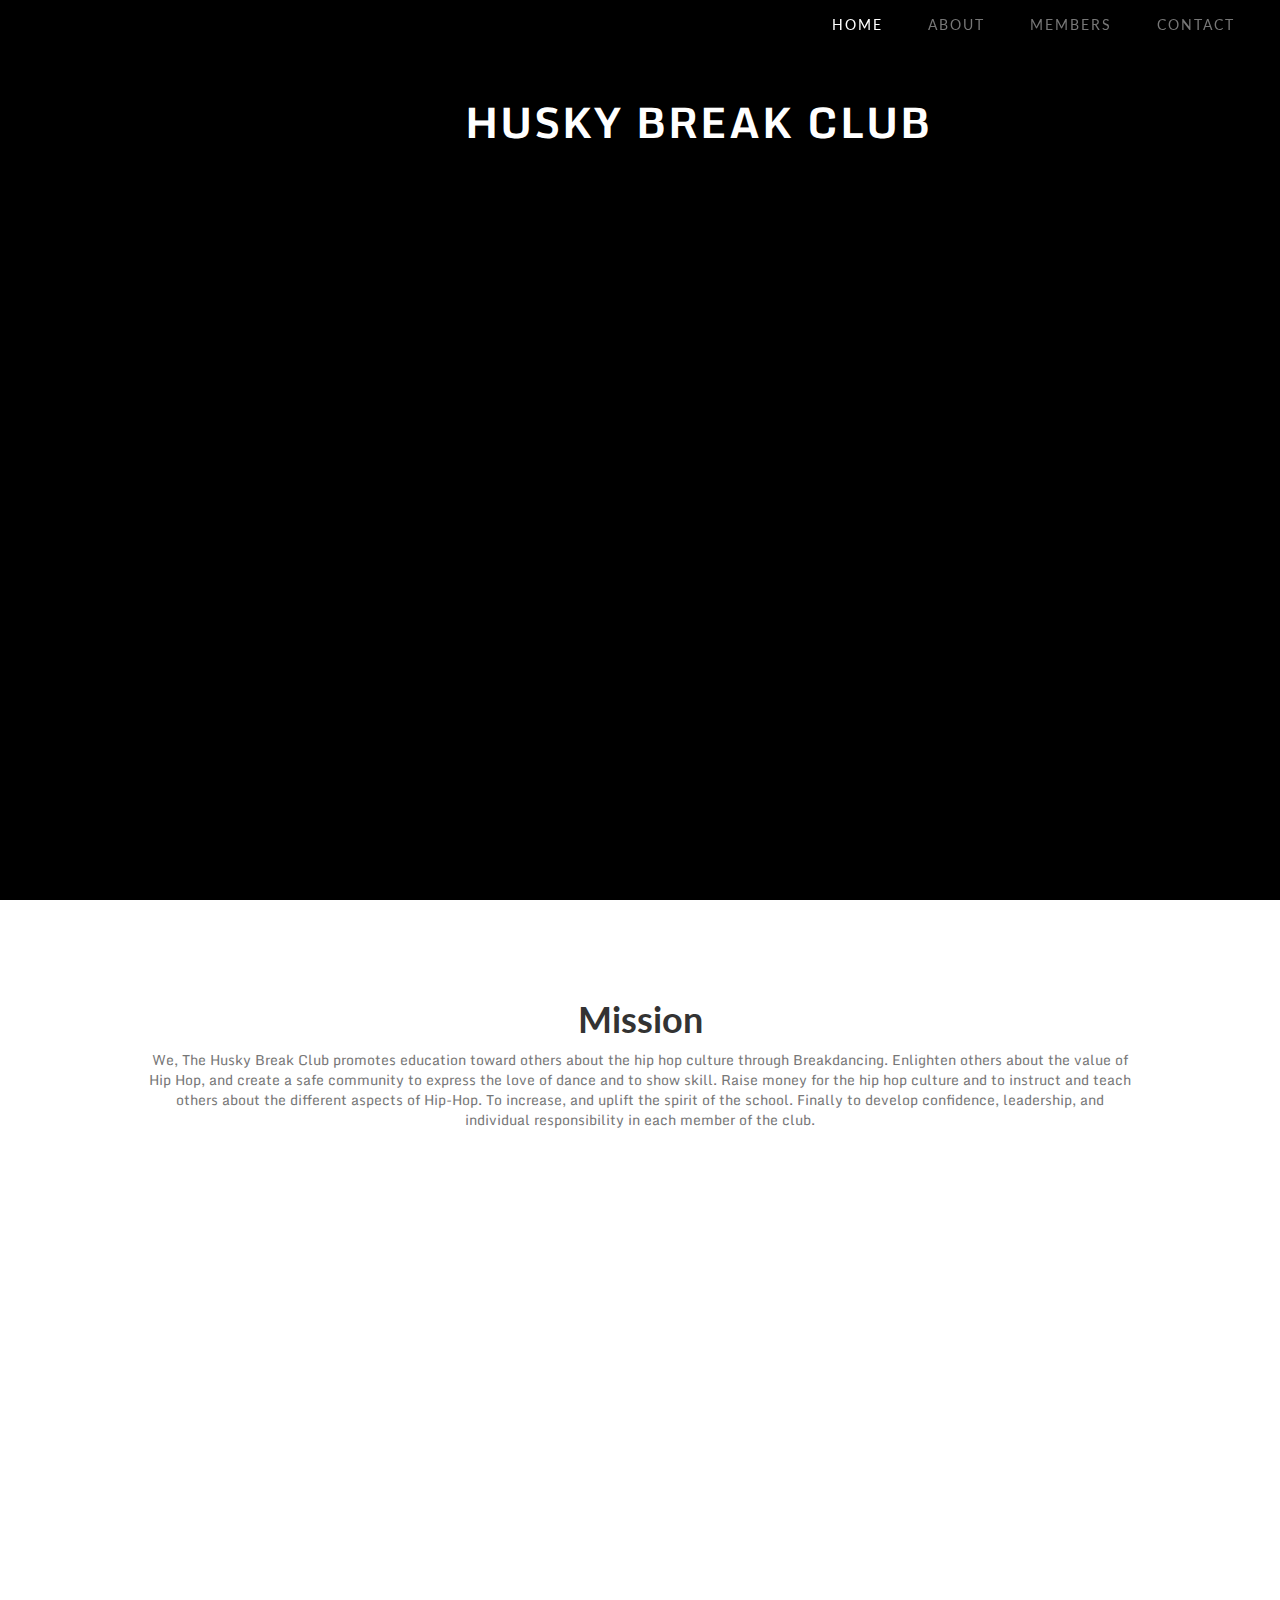
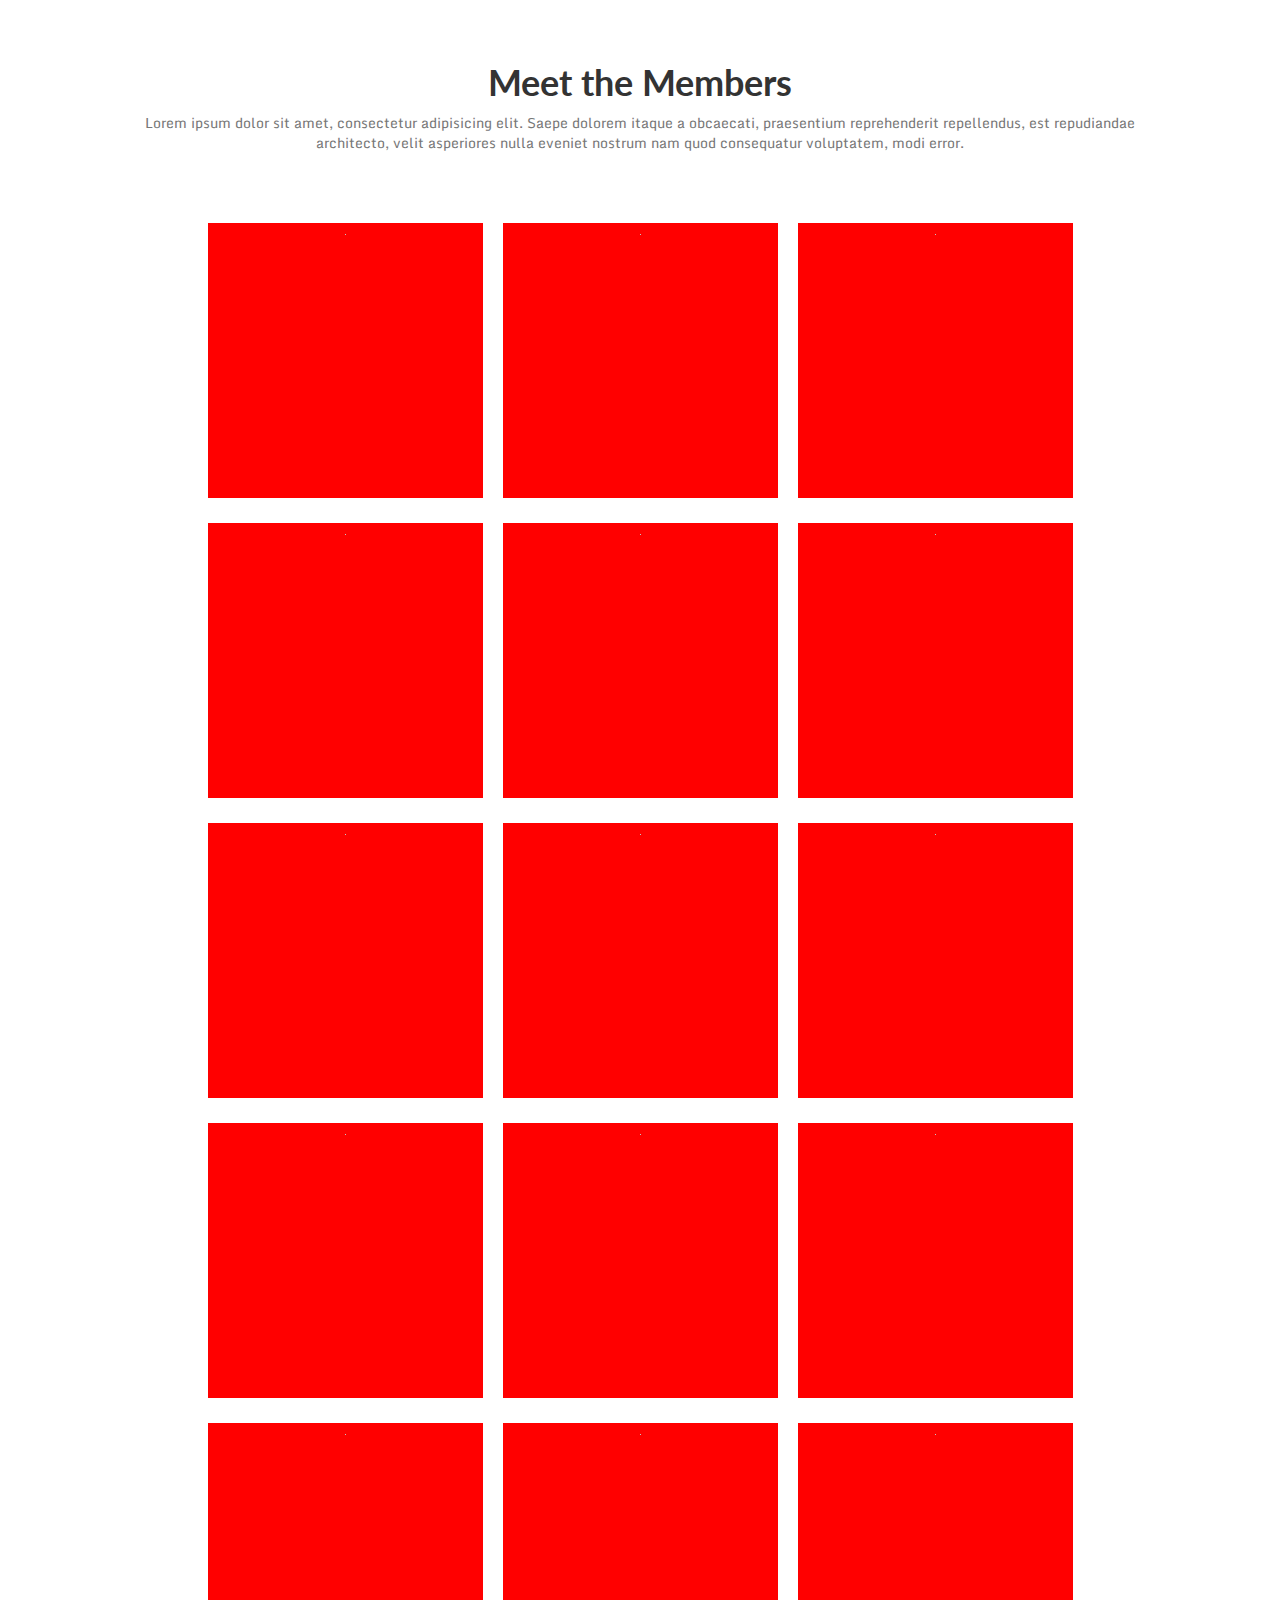
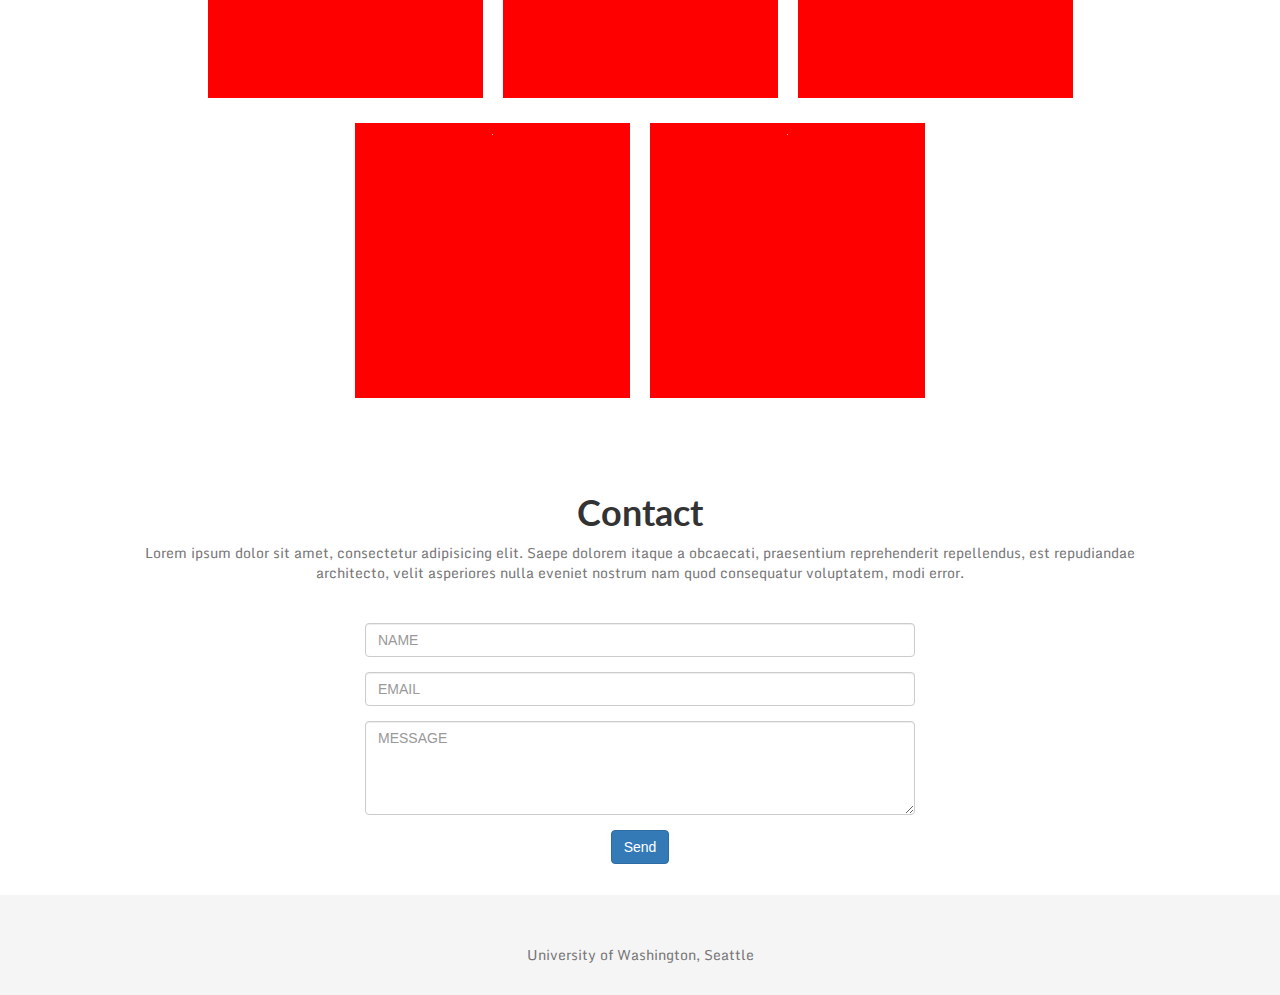
==== index.html @ caa0cbea "fixed lazy load responsive images" ====
<!DOCTYPE html>

<html lang="en">
<head>
	<meta charset="UTF-8">
	<meta content="width=device-width, initial-scale=1.0" name="viewport">

	<title>Husky Break Club</title>
	<link href="/apple-icon-57x57.png" rel="apple-touch-icon" sizes="57x57">
	<link href="/apple-icon-60x60.png" rel="apple-touch-icon" sizes="60x60">
	<link href="/apple-icon-72x72.png" rel="apple-touch-icon" sizes="72x72">
	<link href="/apple-icon-76x76.png" rel="apple-touch-icon" sizes="76x76">
	<link href="/apple-icon-114x114.png" rel="apple-touch-icon" sizes="114x114">
	<link href="/apple-icon-120x120.png" rel="apple-touch-icon" sizes="120x120">
	<link href="/apple-icon-144x144.png" rel="apple-touch-icon" sizes="144x144">
	<link href="/apple-icon-152x152.png" rel="apple-touch-icon" sizes="152x152">
	<link href="/apple-icon-180x180.png" rel="apple-touch-icon" sizes="180x180">
	<link href="/android-icon-192x192.png" rel="icon" sizes="192x192" type="image/png">
	<link href="/favicon-32x32.png" rel="icon" sizes="32x32" type="image/png">
	<link href="/favicon-96x96.png" rel="icon" sizes="96x96" type="image/png">
	<link href="/favicon-16x16.png" rel="icon" sizes="16x16" type="image/png">
	<link href="/manifest.json" rel="manifest">
	<meta content="#ffffff" name="msapplication-TileColor">
	<meta content="/ms-icon-144x144.png" name="msapplication-TileImage">
	<meta content="#ffffff" name="theme-color"><!--Font Awesome-->
	<link href="https://maxcdn.bootstrapcdn.com/font-awesome/4.6.3/css/font-awesome.min.css" rel="stylesheet"><!--Google Fonts-->
	<link href="https://fonts.googleapis.com/css?family=Tangerine" rel="stylesheet" type="text/css">
	<link href="https://fonts.googleapis.com/css?family=Roboto" rel="stylesheet">
	<link href="https://fonts.googleapis.com/css?family=Monda" rel="stylesheet">
	<link href="https://fonts.googleapis.com/css?family=Lato" rel="stylesheet">
	<link href="https://fonts.googleapis.com/icon?family=Material+Icons" rel="stylesheet"><!-- ICON NEEDS FONT AWESOME FOR CHEVRON UP ICON -->
	<link href="//netdna.bootstrapcdn.com/font-awesome/3.2.1/css/font-awesome.css" rel="stylesheet">
	<link href="css/bootstrap.min.css" rel="stylesheet">
	<link href="css/animate.css" rel="stylesheet">
	<link href="css/main.css" rel="stylesheet">
</head>

<body>
	<!-- Return to Top -->
	<a href="javascript:" id="return-to-top"><i class="icon-chevron-up"></i></a>
	<div class="test2">
	<div class="test" id="wrapper">
		<header>
			<a id="home" name="home"></a>

			
				<nav id="navbar2" class="navbar navbar-default nav-main animated fadeIn" role="navigation">
					<div class="container-fluid">
				

						<div class="navbar-header">
							<button aria-expanded="false" class="navbar-toggle collapsed" data-target="#bs-example-navbar-collapse-2" data-toggle="collapse" type="button"><span class="sr-only">Toggle navigation</span>
							 <span class="icon-bar top-bar"></span>
							  <span class="icon-bar middle-bar"></span> 
							  <span class="icon-bar bottom-bar"></span>
							  </button>
						</div>
				


						<div class="collapse navbar-collapse" id="bs-example-navbar-collapse-2">
							<ul class="nav navbar-nav navbar-right">
								<li id="home-nav" class="active">
									<a href="#home">Home</a>
								</li>
								<li id="about-nav">
									<a href="#about-anchor">About</a>
								</li>
								<li id="members-nav">
									<a href="#members-anchor">Members</a>
								</li>

								<li id="contact-nav">
									<a href="#contact-anchor">Contact</a>
								</li>
							</ul>
						</div>
				
					</div>
	</nav>


	


					<div class="hbc-logo">
						<img alt="" class="hbcImg" src="img/HBCLogo.gif">

						<div class="hbc-text animated fadeIn">
							<p>Husky Break Club</p>
						</div>
					</div>
				

		</header>

		<main>
			
			<div class="about-section">
				<a id="about-anchor" name="about-anchor"></a>
				<div class="club-mission">
					<h1>Mission</h1>


					<p>We, The Husky Break Club promotes education toward others about the hip hop culture through Breakdancing. Enlighten others about the value of Hip Hop, and create a safe community to express the love of dance and to show skill. Raise money for the hip hop culture and to instruct and teach others about the different aspects of Hip-Hop. To increase, and uplift the spirit of the school. Finally to develop confidence, leadership, and individual responsibility in each member of the club.</p>
				</div>


				<div class="video-container">
					<div class="video-section embed-responsive embed-responsive-16by9">
						<iframe class="embed-responsive-item" src="https://www.youtube.com/embed/N-QqYjfByzg"></iframe>
					</div>
				</div>
			</div>

			<div class="member-section">
				<div class="members-section">
				<a id="members-anchor" name="members-anchor"></a>
				
				<div class="club-mission">
					<h1>Meet the Members</h1>


					<p>Lorem ipsum dolor sit amet, consectetur adipisicing elit. Saepe dolorem itaque a obcaecati, praesentium reprehenderit repellendus, est repudiandae architecto, velit asperiores nulla eveniet nostrum nam quod consequatur voluptatem, modi error.</p>
				</div>


				<div id="members"></div>
				</div>
			</div>

			<div class="contact-section">
				<a id="contact-anchor" name="contact-anchor"></a>

				<div class="club-mission">
					<h1>Contact</h1>


					<p>Lorem ipsum dolor sit amet, consectetur adipisicing elit. Saepe dolorem itaque a obcaecati, praesentium reprehenderit repellendus, est repudiandae architecto, velit asperiores nulla eveniet nostrum nam quod consequatur voluptatem, modi error.</p>
				</div>


				<form action="index.php" class="form-horizontal" method="post" role="form">
					<div class="form-group">
						<div class="col-sm-12">
							<input class="form-control" id="name" name="name" placeholder="NAME" type="text" value="">
						</div>
					</div>


					<div class="form-group">
						<div class="col-sm-12">
							<input class="form-control" id="email" name="email" placeholder="EMAIL" type="email" value="">
						</div>
					</div>


					<div class="form-group">
						<div class="col-sm-12">
							<textarea class="form-control" name="message" placeholder="MESSAGE" rows="4"></textarea>
						</div>
					</div>


					<div class="form-group">
						<div class="col-sm-12">
							<input class="btn btn-primary" id="submit" name="submit" type="submit" value="Send">
						</div>
					</div>


					<div class="form-group">
						<div class="col-sm-10 col-sm-offset-2">
						</div>
					</div>
				</form>
			</div>
		</main>
	</div>


	<footer>
		<div class="footer-section">
			<p>University of Washington, Seattle</p>
		</div>
	</footer>
	
	</div>
	<!-- jQuery (necessary for Bootstrap's JavaScript plugins) -->
	<script src="https://ajax.googleapis.com/ajax/libs/jquery/1.12.4/jquery.min.js">
	</script> 
	<script src="js/bootstrap.min.js">
	</script> 
	<script src="data/members.js">
	</script> 
	<!--<script src="js/functions.js">
	</script> -->
	<script src="js/jquery.lazyload.js">
	</script> 
	<!--<script src = "js/noframework.js/"></script>-->
	<script src="js/app.js">
	</script> 
	<!--<script>
	       // ===== Scroll to Top ==== 
	       $(window).scroll(function() {
	           if ($(this).scrollTop() >= 500) {        // If page is scrolled more than 50px
	               $('#return-to-top').fadeIn(650);    // Fade in the arrow
	           } else {
	               $('#return-to-top').fadeOut(650);   // Else fade out the arrow
	           }
	       });
	       $('#return-to-top').click(function() {      // When arrow is clicked
	           $('body,html').animate({
	               scrollTop : 0                       // Scroll to top of body
	           }, 500);
	       });
	</script> -->
	<script>
	       $(document).ready(function() { 
	           // prepare images to lazyload 
	           $('.lazy').each(function() { 
	               $(this).attr('data-original', $(this).attr('src')); 
	               $(this).removeAttr('src').removeAttr('alt'); 
	           }); 
	           $('.lazy').lazyload({
	               effect : "fadeIn",
	               effectspeed: 900 
	           });
	           
	       });
	</script>
</body>
</html>
---- css/main.css ----
/* Extra small devices (phones, less than 768px) */
a {
	color: white;
}

.navbar-default {
	border-color: transparent;
	
}
header {
	height: 100vh;
	background-image: url("../img/background.jpg");
		/*background: black;*/
	
	
	background-color: black;
	border-color: black;
	border-radius: 0px;
	background-position: bottom;
	

	background-repeat: no-repeat;
	background-size: cover;
	animation-duration: .5s;
	overflow: hidden;
		background-attachment: fixed;
}

.navbar-default {
	background-color: transparent
}

.background-black {
	/*background-color: black;*/
	
}

.navbar {
	/*height: 275px;*/
	font-family: 'Lato','Roboto';
	text-transform: uppercase;
	letter-spacing: 2px;
	
}

.nav>li>a {
	margin-left: 15px;
}


@media (max-width: 800px) {  
	.navbar{
		position: fixed;
		margin-left: 80%;
		z-index: 1000;
	}
	.navbar-header button {
		/*position: fixed;*/
		/*float: right;*/
	}
	/* Reset responsive Bootstrap elements */
	#navbar2 .navbar-header {
		float: none;
		/*position: fixed;*/
		/*display: flex;
		justify-content: flex-end;*/
	}

	#navbar2 .navbar-toggle {
		display: block;
	}

	#navbar2 .navbar-nav {
		float: none !important;
		margin: 7.5px -15px;
	}

	#navbar2 .navbar-nav .open .dropdown-menu {
		/*position: static;*/
		float: none;
		background-color: transparent;
		border: 0;
		box-shadow: none;
	}

	#navbar2 .navbar-form {
		float: none !important;
		padding: 0;
	}

	#navbar2 .navbar-nav>li {
		float: none;
	}

	/* Reposition elements affected by the sliding menu */
	#wrapper {
		position: relative;
		right: 0;
		transition: right 0.35s ease;
	}

	#navbar2 .navbar-collapse {
		position: fixed;
		top: 0;
		right: -40%;
		display: block;
		width: 40%;
		height: 100% !important;
		/*max-height: 100%;*/
		margin: 0;
		background-color: #f8f8f8;
		transition: right 0.35s ease;
		z-index: 10000;
	}

	#navbar2 .navbar-collapse.collapsing {
		transition: right 0.35s ease;
	}

	#navbar2 .navbar-collapse.in {
		right: 0;
		position: fixed;
		z-index: 10000;
	}

	body.menu-slider.in {
		overflow: hidden;
	
		
	}

	body.menu-slider #wrapper {
		transition: right 0.35s ease;
	

	}

	body.menu-slider.in #wrapper {
		right: 40%;
		/*opacity: .5;*/
	}


.navbar-toggle {
  border: none;
  background: transparent !important;
}
.navbar-toggle:hover {
  background: transparent !important;
}
.navbar-toggle .icon-bar {
  width: 22px;
  transition: all 0.2s;
}
.navbar-toggle .top-bar {
  transform: rotate(45deg);
  transform-origin: 10% 10%;
}
.navbar-toggle .middle-bar {
  opacity: 0;
}
.navbar-toggle .bottom-bar {
  transform: rotate(-45deg);
  transform-origin: 10% 90%;
}
.navbar-toggle.collapsed .top-bar {
  transform: rotate(0);
}
.navbar-toggle.collapsed .middle-bar {
  opacity: 1;
}
.navbar-toggle.collapsed .bottom-bar {
  transform: rotate(0);
}


}

/*HBC LOGO*/
.hbc-logo {
	/*width: 50%;*/
	height: auto;
	margin: 0 auto;
    padding: 2em;
    position: relative;
	margin-top: 15%;
	font-family: 'Lato', "Roboto";
	text-transform: uppercase;
	color: white;
	display: flex;
	justify-content: center;
	flex-wrap: wrap;
}

.hbc-logo img {
	max-height: 15em;
	/*float: left;*/
	animation-delay: 1s;
	margin-left: auto;
	margin-right: auto;
	display: block;
	/*width: 100%;*/
}

.hbc-logo .hbc-text {
	margin-top: 0;
	/*text-align: right;*/
	font-size: 35px;
	animation-delay: 1s;
	letter-spacing: 2px;
	width: auto;
	font-weight: 900;
	text-align: center;
}

.hbc-text p {
	color: white;
}

/*MAIN PAGE MIDDLE SECTION*/
body h1, h2, h3 {
	font-family: 'Lato','Roboto';
	font-weight: bold;
	position: relative;
	z-index: -2;
}

body p {
	font-family: 'Monda';
	color: #777;
}

main {
	margin-left: 2%;
	margin-right: 2%;
	text-align: center;
}

.video-section {
	/*margin: 5%;*/
	margin-bottom: 100px;
}

.club-mission {
	margin-top: 50px;
	margin-bottom: 50px;
	margin-right: 5%;
	margin-left: 5%;
}

/*FOOTER*/
footer {
	margin-top: 100px;
}
/*.footer-section {
	height: 100px;
	text-align: center;
	color: grey;
	background-color: black;
	position: relative; 
    left: 0 ; right: 0; bottom: 0; 
	flex: 0 0 auto;
}*/

/*html, body {
	min-height: 100%;
}

body {
	min-height: 100%;
  	display: flex;
  	flex-direction: column;
}

.test {
	flex: 1;
}*/

html {
  position: relative;
  min-height: 100%;
}

body {
  /* Margin bottom by footer height */
  margin-bottom: 100px;
}

.footer-section {
  position: absolute;
  bottom: 0;
  width: 100%;
  /* Set the fixed height of the footer here */
  height: 100px;
  background-color: #f5f5f5;
  text-align: center;
}

.footer-section p {
	padding-top: 50px;
}

/*MEMBERS PAGE*/
	.members-main {
		margin: auto;
		align-content: center;
		max-width: 620px;
	}

	#members {
		align-content: center;
		list-style-type: none;
		margin: 0;
		padding: 0;
		text-align: center;
	}

	.member-card img {
		flex-shrink: 0;
   		max-width: 100%;

	}


	.member-card {
		display: inline-block;
		position: relative;
		width: 45%;
		/*height: 40%;*/
		height: 0;
		padding-bottom: 45%;
		margin: 5px;
		transform: translateY(20px);
		/*opacity: 0;*/
		transition: all 0.5s ease-in-out;
		overflow: hidden;
		background: red;
		justify-content: center;
		align-items: center;
		z-index: 0;
	
	}

	.member-card:hover  img{
		-webkit-filter: grayscale(100%);
		filter: grayscale(100%);
		filter: gray;
	}


	
/*SCROLL REVEAL THINGY*/
	.is-showing {
		opacity:1;
		transform: translateX(0px);
	}

	.member-name {
		background: rgba(0,0,0,0.3);
		color: white;
		display: table;
		min-height: 100%;
		left: 0;
		position: absolute;
		top: 0;
		width: 100%;
		opacity: 0;
		-webkit-transition: opacity 500ms;
		-moz-transition: opacity 500ms;
		-o-transition: opacity 500ms;
		transition: opacity 500ms;
		font-size: 20px;
		padding-top: 25%;
		padding-bottom: 68%;
	}

	.member-position {
		font-size: 15px;
		color: white;
	}

	.member-description {
		display: none;
	}

	.member-card:hover p {
		opacity: 1;
	}	



/*RETURN TO TOP*/
#return-to-top {
    position: fixed;
    bottom: 1%;
    right: 1%;
    background: rgb(0, 0, 0);
    background: rgba(0, 0, 0, 0.7);
    width: 50px;
    height: 50px;
    display: block;
    text-decoration: none;
    -webkit-border-radius: 35px;
    -moz-border-radius: 35px;
    border-radius: 35px;
    display: none;
    -webkit-transition: all 0.3s linear;
    -moz-transition: all 0.3s ease;
    -ms-transition: all 0.3s ease;
    -o-transition: all 0.3s ease;
    transition: all 0.3s ease;
	z-index: 1000;
}

#return-to-top i {
    color: #fff;
    margin: 0;
    position: relative;
    left: 16px;
    top: 13px;
    font-size: 19px;
    -webkit-transition: all 0.3s ease;
    -moz-transition: all 0.3s ease;
    -ms-transition: all 0.3s ease;
    -o-transition: all 0.3s ease;
    transition: all 0.3s ease;
}

#return-to-top:hover {
    background: rgba(0, 0, 0, 0.9);
}
#return-to-top:hover i {
    color: #fff;
    top: 5px;
}


/*CONTACT PAGE*/
.form-horizontal {
	margin-right: 25%;
	margin-left: 25%;
	align-content: center;
	font-size: 50%;
	position: relative;
		z-index: 0;
}

::-webkit-input-placeholder { /* Chrome/Opera/Safari */
  color: pink;
}
::-moz-placeholder { /* Firefox 19+ */
  color: pink;
}
:-ms-input-placeholder { /* IE 10+ */
  color: pink;
}
:-moz-placeholder { /* Firefox 18- */
  color: pink;
}

.form-group {
	align-content: center;
}


/* Small devices (tablets, 768px and up) */
@media (min-width: 768px) { 
	/*PARALLAX HEADER*/
	.navbar-default {
		/*overflow: hidden;
		background-attachment: fixed;*/
	}

	nav ul li {
		display: inline-block;
		list-style-type: none;
		/*padding: 20px 15px;*/
		color: white;
		
	}

	.navbar {
		/*min-height: 200px;*/
		border: 0px;
		position:fixed;
  		z-index:100000 !important;
	}

	.navbar-nav {
		padding-top: 10px;
		padding-bottom: 10px;
		padding-right: 30px;
		margin-left: 20px;
		font-size: 1em;
		
		display: block;
		position:fixed;
  		z-index:100000 !important;
		width: 100%;
		margin: 0px;
		display: flex;
		justify-content: flex-end;
		transition: all ease .5s;
		top: 0;
	}

	.nav-main {
		/*height: 500px;*/
		/*height: 100vh;*/
	}

	.navbar-default .navbar-nav>.active>a, .navbar-default .navbar-nav>.active>a:focus, .navbar-default .navbar-nav>.active>a:hover {
		background-color: transparent;
		color: white;
		
	} 

	.navbar-default .navbar-nav>li>a:focus, .navbar-default .navbar-nav>li>a:hover {
		color: white;
	}
	
	.navbar-nav > li > a {
		padding-bottom: 5px;
		padding-top: 5px;
		transition: color 0.5s ease;
	}

	.nav.shrink {
		background-color: rgba(0, 0, 0, 0.7);
		transition: all ease .5s;
	}

	.nav-hide {
		top: -50px;
		transition: all ease .5s;
	}

/*HBC LOGO*/
	.hbc-logo {
		width: 50%;
		height: auto;
		margin: 0 auto;
    	/*padding: 10px;*/
    	position: relative;
		margin-top: 5%;
		
	}

	.hbc-logo img {
		max-height: 20em;
		/*float: left;*/
	}

	.hbc-logo .hbc-text {
		margin-top: 0px;
		/*text-align: right;*/
		font-size: 3em;
		text-align: center;
	}

	.hbc-small {
		width: 280px;
		height: auto;
		margin: 0 auto;
    	padding: 10px;
    	position: relative;
	}

	.hbc-small img {
		max-height: 130px;
		/*float: left;*/
		margin-left: auto;
		margin-right: auto;
		display: block;
	}

	.hbc-small .hbc-text {
		margin-top: 9px;
		/*text-align: right;*/
		font-size: 24px;
	}

/*MAIN PAGE MIDDLE SECTION*/

	main {
		margin-left: auto;
		margin-right: auto;
		max-width: 1100px;
		
	}

/*CHANGE VIDEO SIZE HERE*/
	.video-container {
		max-width: 700px;
		margin: auto;
		/*margin-left: 10%;
		margin-right: 10%;*/
		/*display: flex;
		justify-content: center;*/
		
	}

	.video-section {
		/*max-width: 700px;
		height: auto;*/
		/*margin: auto 0;*/
		/*margin: 0;*/
		/*margin-bottom: 250px;*/
		position: relative;
		z-index: 0;
	}

	.club-mission {
		margin-top: 100px;
		margin-bottom: 40px;
	}

/*MEMBERS PAGE*/
	.members-main {
		margin: auto;
		align-content: center;
		max-width: 1000px;
		position: relative;
		z-index: 0;
	}

	#members {
		align-content: center;
		list-style-type: none;
		margin: 0;
		padding: 0;
		text-align: center;
	}
	
	.member-card {
		/*width: 99%;
		height: auto;*/
		/*display: flex, inline-block;*/
	
	}

	.member-card img {
		flex-shrink: 0;
   		max-width: 100%;
    	/*max-height: 100%;*/
	}
	.member-card {
		/*display: inline-block;*/
	
		width: 275px;
		height: 275px;
		margin: 10px;
		position: relative;
		z-index: 0;
		padding-bottom: 0;
	}



	/*.member-name {
		background: rgba(255,255,255,0.9);
		color: black;
		display: table;
		height: 275px;
		left: 0;
		position: absolute;
		top: 0;
		width: 275px;
		opacity: 0;
		-webkit-transition: opacity 500ms;
		-moz-transition: opacity 500ms;
		-o-transition: opacity 500ms;
		transition: opacity 500ms;
	}*/

	.member-description {
		color: white;
		display: table;
		height: 275px;
		left: 0;
		position: absolute;
		top: 0;
		width: 275px;
		opacity: 0;
		-webkit-transition: opacity 500ms;
		-moz-transition: opacity 500ms;
		-o-transition: opacity 500ms;
		transition: opacity 500ms;
	}

	.member-name {
		font-size: 20px;
		padding-top: 50px;

	}

	.member-position {
		font-size: 15px;
		/*color: grey;*/
	}

	.member-description {
		padding-top: 110px;
		padding-left: 5px;
		padding-right: 5px;
	}

/*CONTACT FORM	*/
	.contact-form {
		align-content: center;
	}

	.name-last {
		display:inline-block;
		width: 190px;
		align-self: baseline;
	}

	#form-message {
		
	}

	.mail-message {
		display:inline-block;
	}



}

/* Medium devices (desktops, 992px and up) */
@media (min-width: 992px) {  

	
}

/* Large devices (large desktops, 1200px and up) */
@media (min-width: 1200px) {  

/*MAIN PAGE MIDDLE SECTION*/
	main {
		/*margin-left: 20%;
		margin-right: 20%;*/
	}

/*HBC LOGO*/
	.hbc-logo {
		width: 50%;
		height: auto;
		margin: 0 auto;
    	/*padding: 10px;*/
    	position: relative;
		margin-top: 5%;
		
	}

	.hbc-logo img {
		max-height: 20em;
		/*float: left;*/
	}

	.hbc-logo .hbc-text {
		margin-top: 0px;
		/*text-align: right;*/
		font-size: 3em;
		text-align: center;
	}

	

}

@media (min-height: 1000px) {
	.navbar-nav {
		font-size: 1.5em;
	}

	.hbc-logo {
		width: 70%;
		margin-top: 27%;
		
	}

	.hbc-logo img {
		max-height: 25em;
	}

	.hbc-logo .hbc-text {
		font-size: 5em;
	}
}
 
@media (min-height: 1500px) {  
	.footer-section {
		position: absolute;
		/*bottom: none;*/
	}

	/*footer {
		position: absolute;
	}*/
}
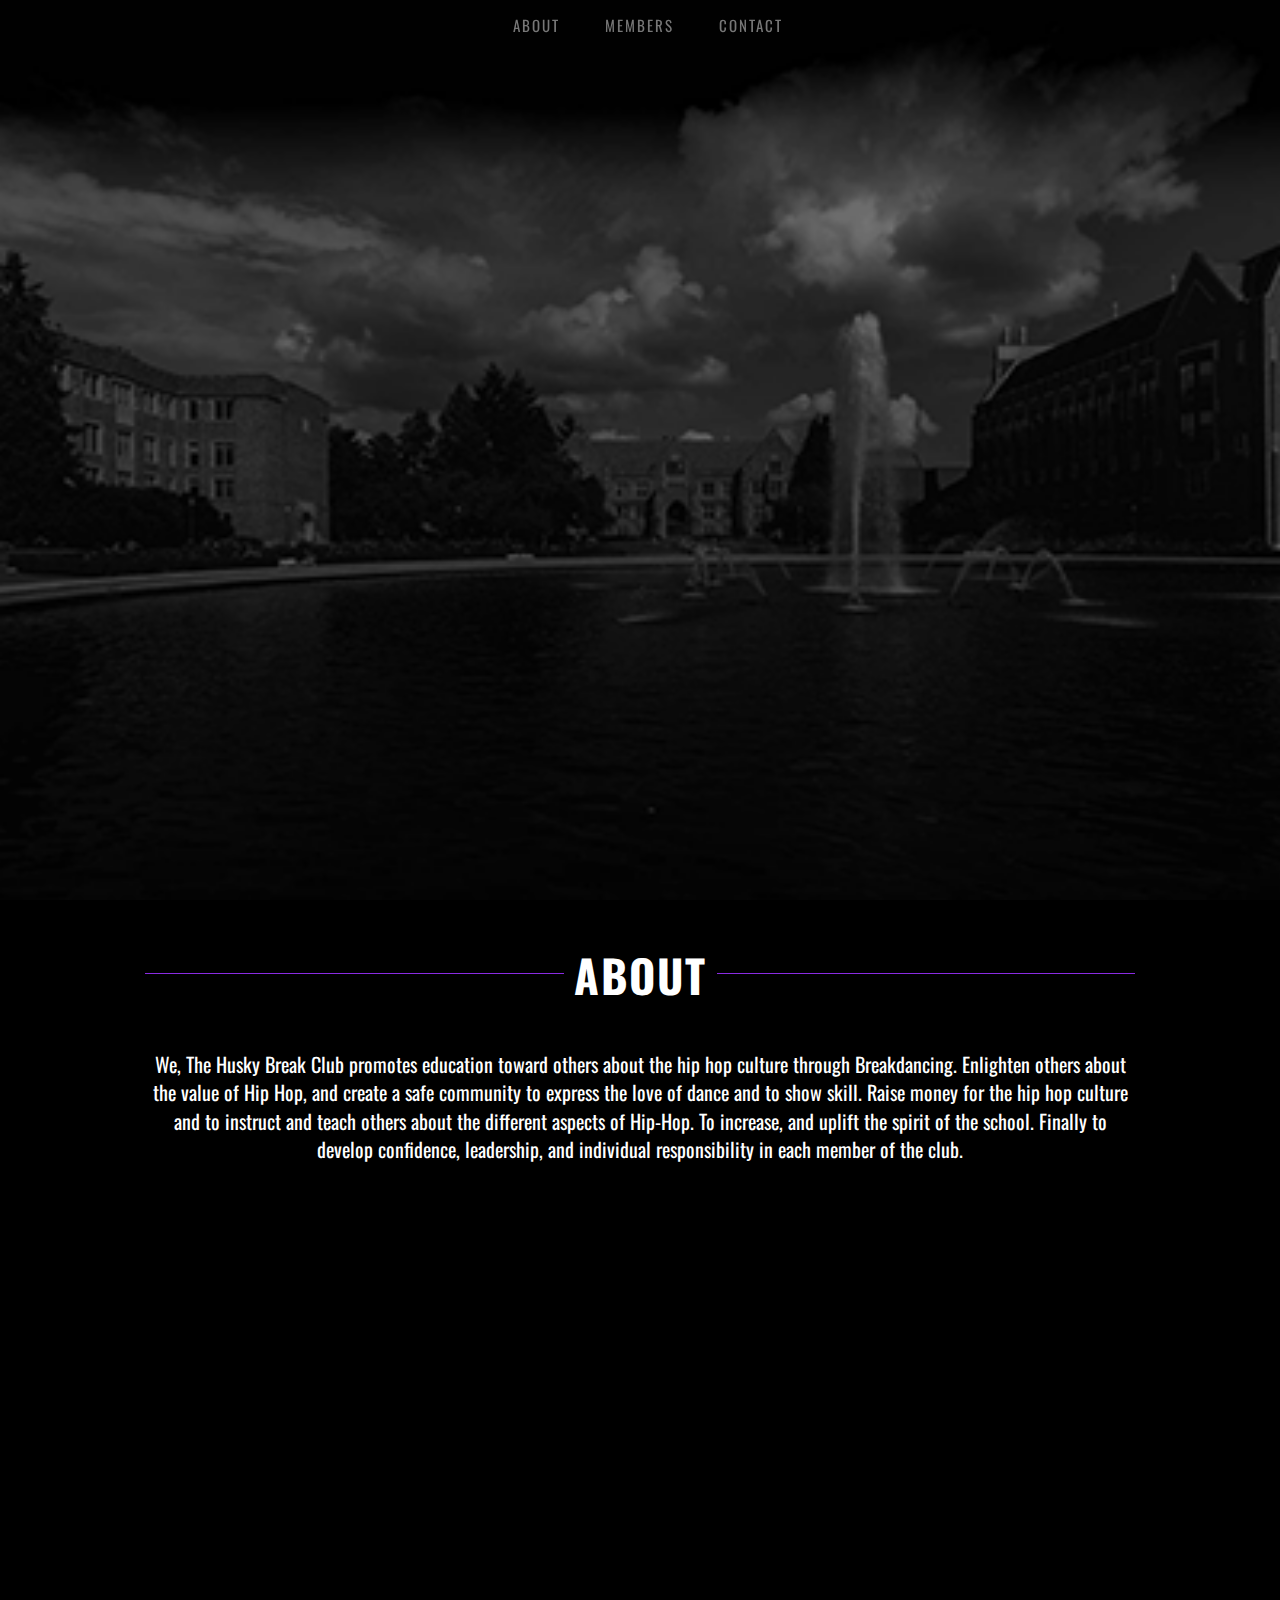
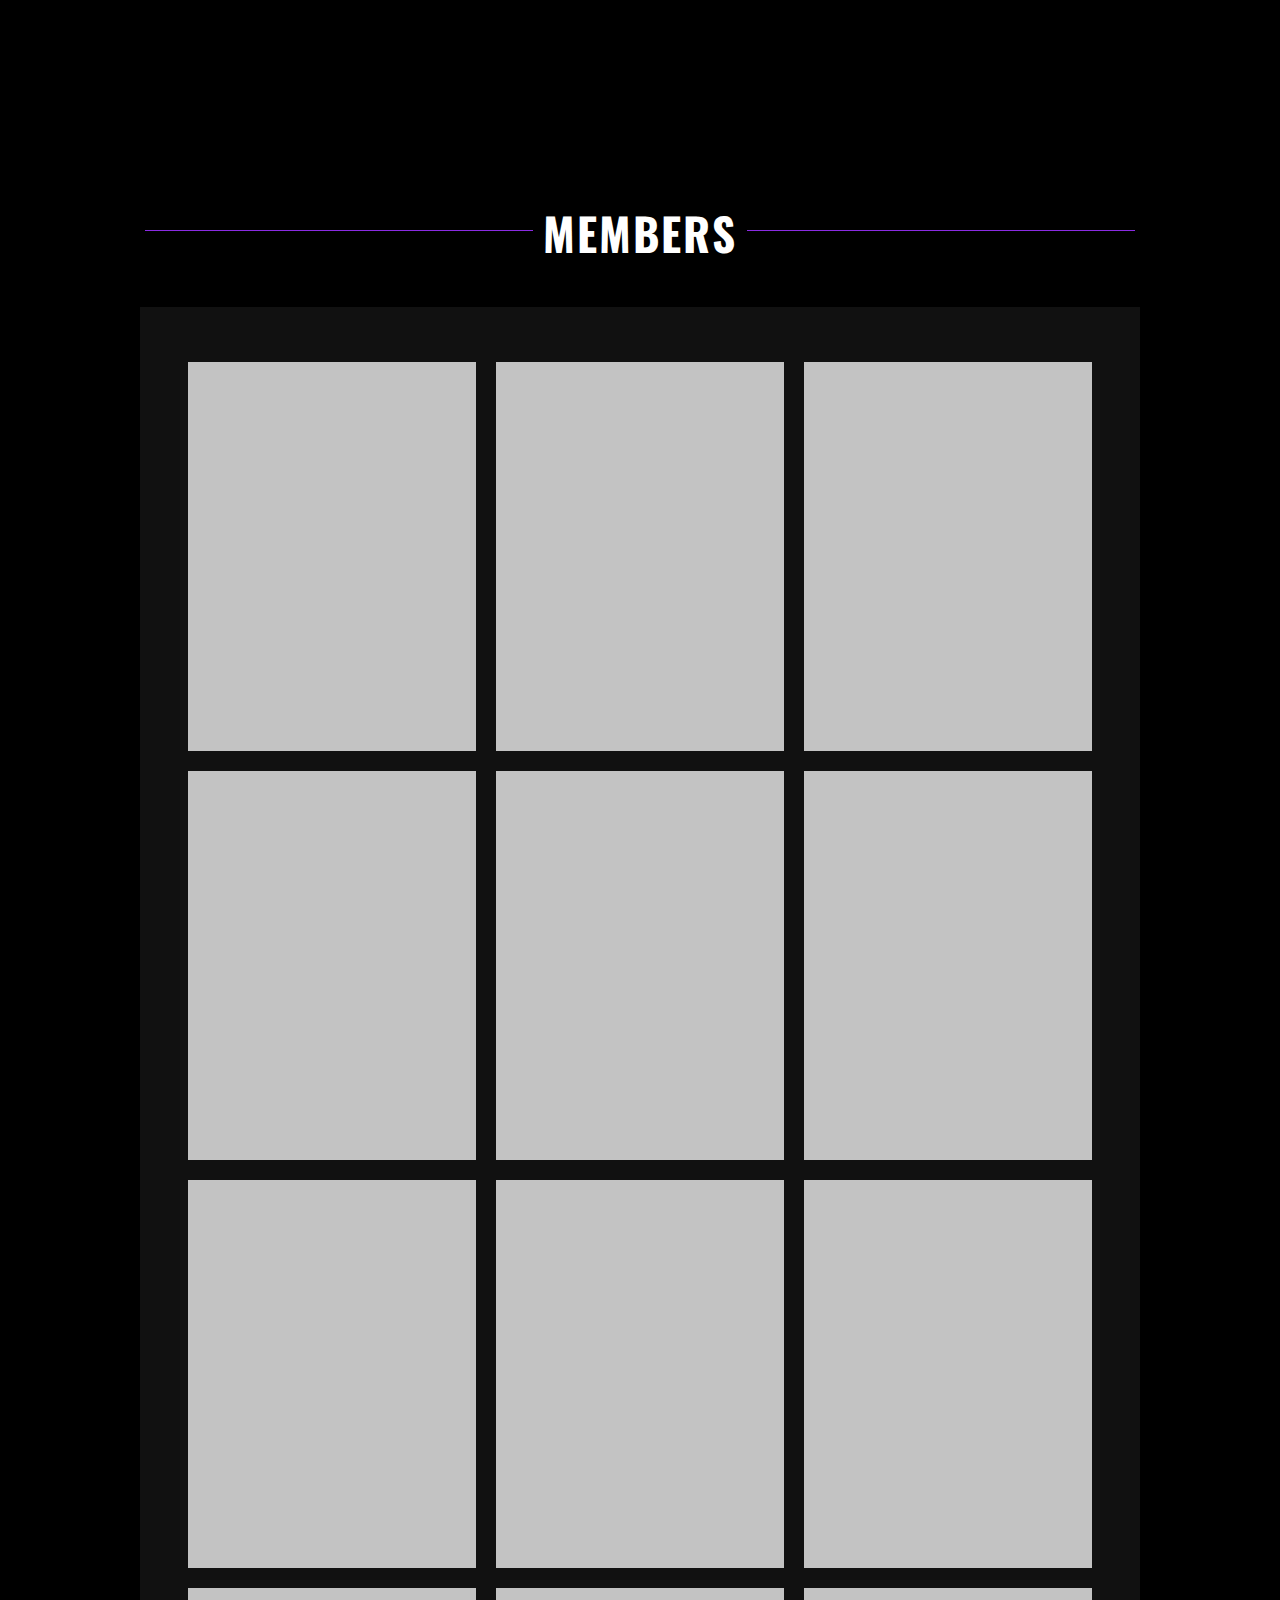
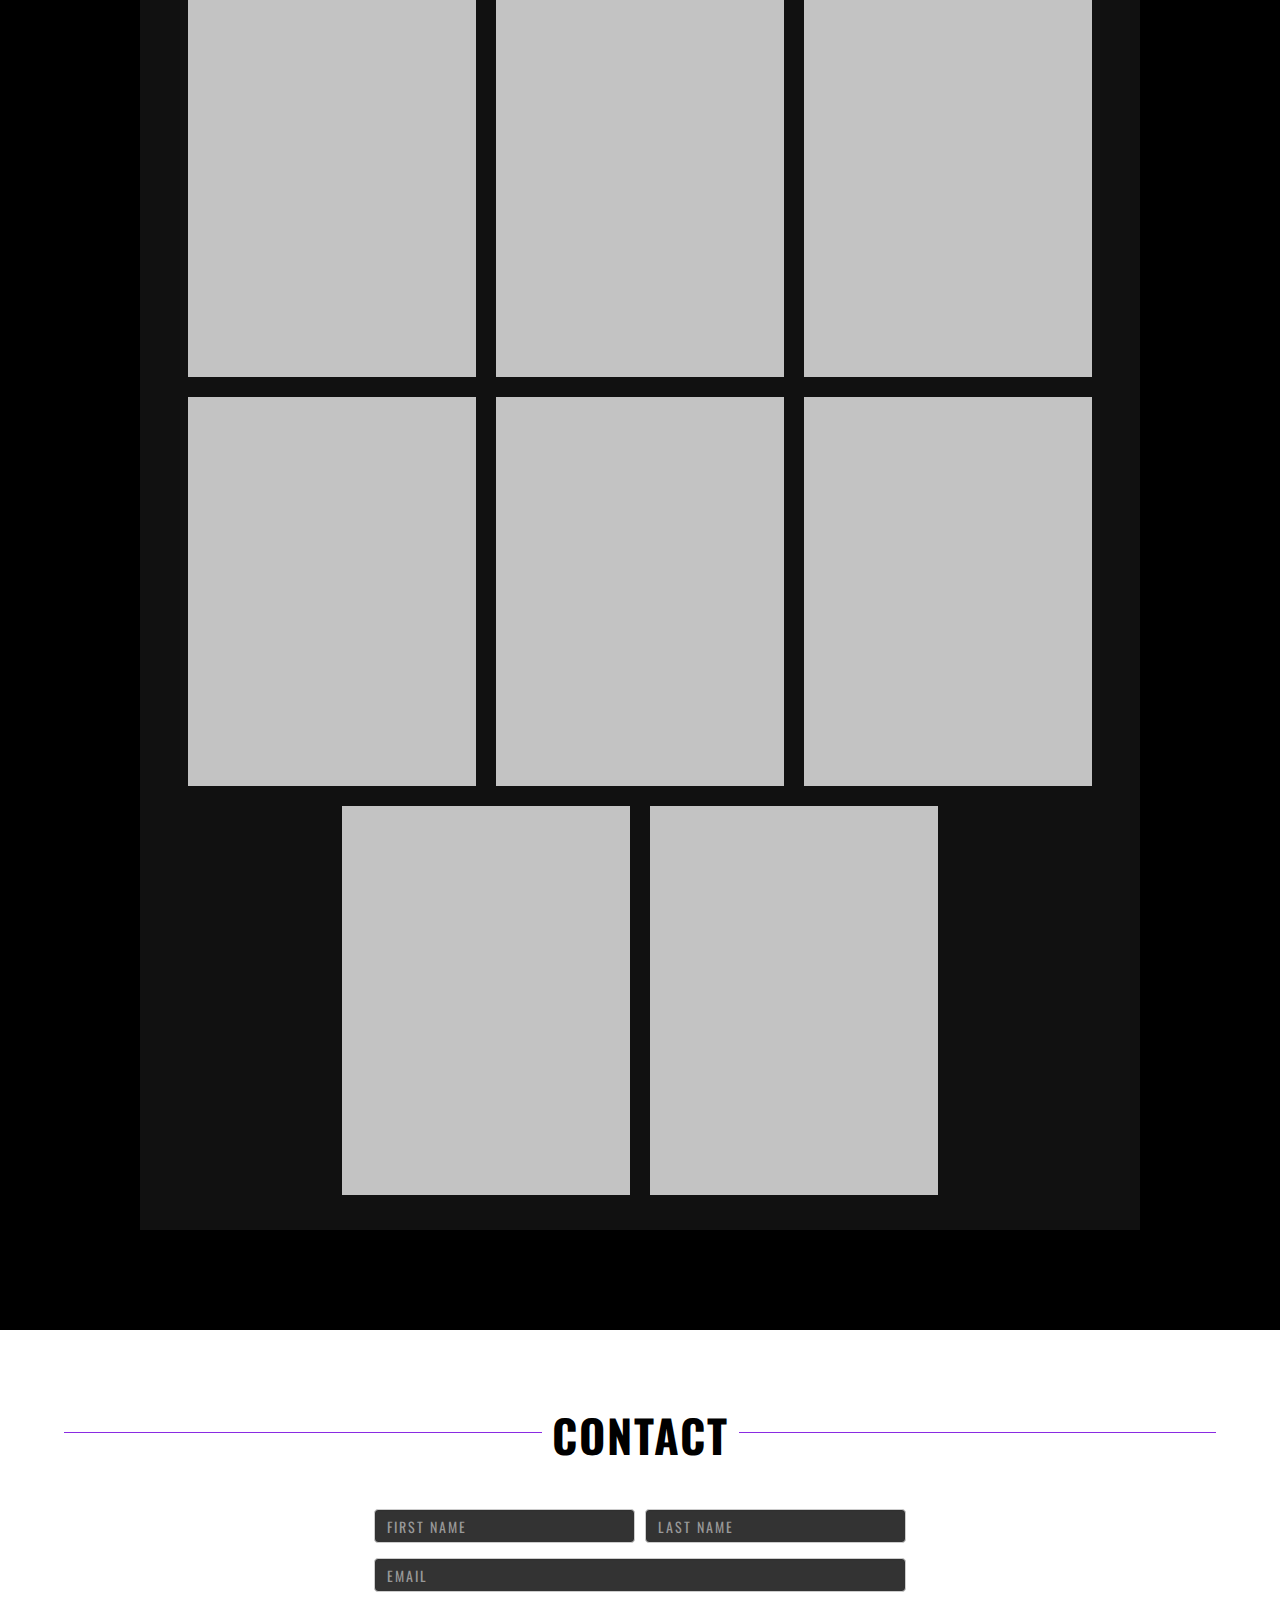
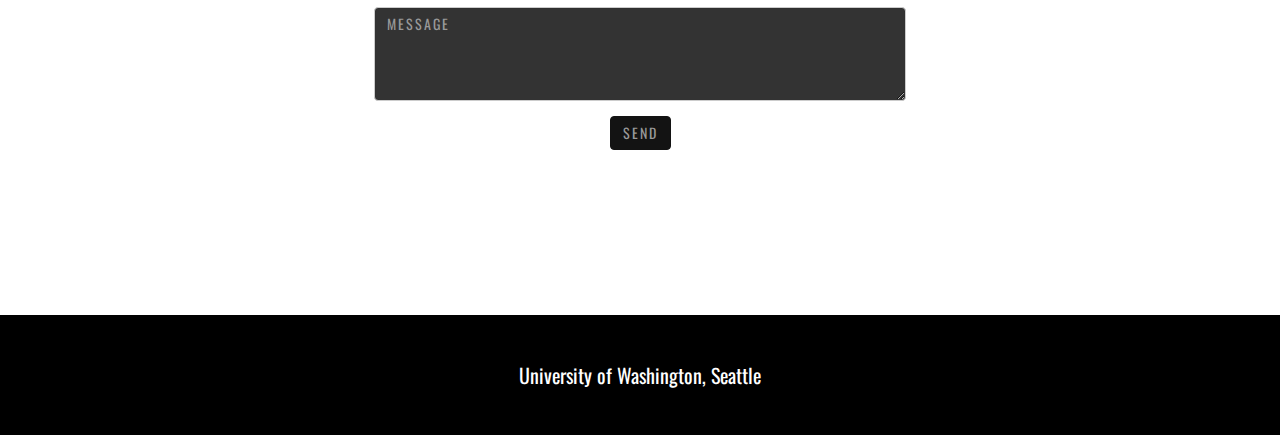
==== commit afe42f6f: "newer" ====
--- a/index.html
+++ b/index.html
@@ -28,6 +28,7 @@
 	<link href="https://fonts.googleapis.com/css?family=Roboto" rel="stylesheet">
 	<link href="https://fonts.googleapis.com/css?family=Monda" rel="stylesheet">
 	<link href="https://fonts.googleapis.com/css?family=Lato" rel="stylesheet">
+	<link href="https://fonts.googleapis.com/css?family=Oswald:300,400" rel="stylesheet">
 	<link href="https://fonts.googleapis.com/icon?family=Material+Icons" rel="stylesheet"><!-- ICON NEEDS FONT AWESOME FOR CHEVRON UP ICON -->
 	<link href="//netdna.bootstrapcdn.com/font-awesome/3.2.1/css/font-awesome.css" rel="stylesheet">
 	<link href="css/bootstrap.min.css" rel="stylesheet">
@@ -41,7 +42,7 @@
 	<div class="test2">
 	<div class="test" id="wrapper">
 		<header>
-			<a id="home" name="home"></a>
+		
 
 			
 				<nav id="navbar2" class="navbar navbar-default nav-main animated fadeIn" role="navigation">
@@ -60,9 +61,7 @@
 
 						<div class="collapse navbar-collapse" id="bs-example-navbar-collapse-2">
 							<ul class="nav navbar-nav navbar-right">
-								<li id="home-nav" class="active">
-									<a href="#home">Home</a>
-								</li>
+				
 								<li id="about-nav">
 									<a href="#about-anchor">About</a>
 								</li>
@@ -86,9 +85,9 @@
 					<div class="hbc-logo">
 						<img alt="" class="hbcImg" src="img/HBCLogo.gif">
 
-						<div class="hbc-text animated fadeIn">
+						<!--<div class="hbc-text animated fadeIn">
 							<p>Husky Break Club</p>
-						</div>
+						</div>-->
 					</div>
 				
 
@@ -96,10 +95,21 @@
 
 		<main>
 			
-			<div class="about-section">
+			<!--<div class=" block -berry edge--bottom">-->
+				<!--<div class="images-media main">
+				<img src="img/happyface.jpg" alt=""" >
+				<img src="img/happyface.jpg" alt=""" >
+				<img src="img/happyface.jpg" alt=""" >
+				</div>-->
+			<!--</div>-->
+			
+			<!--<div class=" block -berry edge--both--reverse"">-->
+			<div class="about-section main">
 				<a id="about-anchor" name="about-anchor"></a>
 				<div class="club-mission">
-					<h1>Mission</h1>
+					<div class="section-heading">
+						<h1>About</h1>
+					</div>
 
 
 					<p>We, The Husky Break Club promotes education toward others about the hip hop culture through Breakdancing. Enlighten others about the value of Hip Hop, and create a safe community to express the love of dance and to show skill. Raise money for the hip hop culture and to instruct and teach others about the different aspects of Hip-Hop. To increase, and uplift the spirit of the school. Finally to develop confidence, leadership, and individual responsibility in each member of the club.</p>
@@ -112,41 +122,58 @@
 					</div>
 				</div>
 			</div>
-
-			<div class="member-section">
-				<div class="members-section">
-				<a id="members-anchor" name="members-anchor"></a>
-				
-				<div class="club-mission">
-					<h1>Meet the Members</h1>
-
-
-					<p>Lorem ipsum dolor sit amet, consectetur adipisicing elit. Saepe dolorem itaque a obcaecati, praesentium reprehenderit repellendus, est repudiandae architecto, velit asperiores nulla eveniet nostrum nam quod consequatur voluptatem, modi error.</p>
+			<!--</div>-->
+<!--<div class="block2 -berry2 edge--bottom2">-->
+				<!--<svg width="0" height="0">
+					<clipPath id="clipPolygon">
+						<polygon points="-1 420,380 422,380 167,0 0">
+						</polygon>
+					</clipPath>
+					</svg>-->
+				<div class="block -berry edge--top"> 
+				<div class="members-section main">
+					<a id="members-anchor" name="members-anchor"></a>
+				
+					<div class="club-mission">
+						<div class="section-heading">
+							<h1>Members</h1>
+						</div>
+
+					<!--<p>Lorem ipsum dolor sit amet, consectetur adipisicing elit. Saepe dolorem itaque a obcaecati, praesentium reprehenderit repellendus, est repudiandae architecto, velit asperiores nulla eveniet nostrum nam quod consequatur voluptatem, modi error.</p>-->
 				</div>
 
 
 				<div id="members"></div>
 				</div>
-			</div>
-
+	</div>
+			<!--<div class="block edge--top">-->
+
+			
 			<div class="contact-section">
 				<a id="contact-anchor" name="contact-anchor"></a>
 
 				<div class="club-mission">
-					<h1>Contact</h1>
-
-
-					<p>Lorem ipsum dolor sit amet, consectetur adipisicing elit. Saepe dolorem itaque a obcaecati, praesentium reprehenderit repellendus, est repudiandae architecto, velit asperiores nulla eveniet nostrum nam quod consequatur voluptatem, modi error.</p>
+					<div class="section-heading">
+						<h1>Contact</h1>
+					</div>
+
+
 				</div>
 
 
 				<form action="index.php" class="form-horizontal" method="post" role="form">
 					<div class="form-group">
-						<div class="col-sm-12">
-							<input class="form-control" id="name" name="name" placeholder="NAME" type="text" value="">
-						</div>
-					</div>
-
+						<div class="col-sm-6">
+							<input class="form-control" id="name" name="name" placeholder="FIRST NAME" type="text" value="">
+						</div>
+						<div class="col-sm-6">
+							<input class="form-control" id="name" name="name" placeholder="LAST NAME" type="text" value="">
+						</div>
+					</div>
+					
+						
+						
+					
 
 					<div class="form-group">
 						<div class="col-sm-12">
@@ -163,18 +190,16 @@
 
 
 					<div class="form-group">
-						<div class="col-sm-12">
-							<input class="btn btn-primary" id="submit" name="submit" type="submit" value="Send">
-						</div>
-					</div>
-
-
-					<div class="form-group">
-						<div class="col-sm-10 col-sm-offset-2">
-						</div>
-					</div>
+						<div class="col-sm-12 submit-button">
+							<input class="btn btn-primary" id="submit" name="submit" type="submit" value="SEND">
+						</div>
+					</div>
+
+
+					
 				</form>
-			</div>
+			<!--</div>-->
+			
 		</main>
 	</div>
 
--- a/css/main.css
+++ b/css/main.css
@@ -9,7 +9,7 @@
 }
 header {
 	height: 100vh;
-	background-image: url("../img/background.jpg");
+	background-image: url("../img/background3.png");
 		/*background: black;*/
 	
 	
@@ -18,12 +18,13 @@
 	border-radius: 0px;
 	background-position: bottom;
 	
-
+	/*display: flex;
+	align-items: center;*/
 	background-repeat: no-repeat;
 	background-size: cover;
 	animation-duration: .5s;
 	overflow: hidden;
-		background-attachment: fixed;
+	background-attachment: fixed;
 }
 
 .navbar-default {
@@ -37,7 +38,8 @@
 
 .navbar {
 	/*height: 275px;*/
-	font-family: 'Lato','Roboto';
+	/*font-family: 'Lato','Roboto';*/
+	font-family: 'Oswald';
 	text-transform: uppercase;
 	letter-spacing: 2px;
 	
@@ -47,12 +49,24 @@
 	margin-left: 15px;
 }
 
-
-@media (max-width: 800px) {  
-	.navbar{
+.club-mission h1 {
+	text-transform: uppercase;
+	letter-spacing: 2px;
+	margin-top: 0px;
+}
+
+
+@media (max-width: 768px) {
+	.navbar-default .navbar-nav>.active>a, .navbar-default .navbar-nav>.active>a:focus, .navbar-default .navbar-nav>.active>a:hover {
+		/*background-color: purple;*/
+		color: purple;
+	}  
+	.navbar {
 		position: fixed;
 		margin-left: 80%;
+		/*margin-bottom: 80%;*/
 		z-index: 1000;
+		color: white;
 	}
 	.navbar-header button {
 		/*position: fixed;*/
@@ -179,17 +193,18 @@
 /*HBC LOGO*/
 .hbc-logo {
 	/*width: 50%;*/
-	height: auto;
+	height: 100%;
 	margin: 0 auto;
     padding: 2em;
     position: relative;
-	margin-top: 15%;
-	font-family: 'Lato', "Roboto";
-	text-transform: uppercase;
-	color: white;
+	margin-top: auto;
+	margin-bottom: auto;
+
+
 	display: flex;
 	justify-content: center;
-	flex-wrap: wrap;
+	align-items: center;
+
 }
 
 .hbc-logo img {
@@ -202,35 +217,29 @@
 	/*width: 100%;*/
 }
 
-.hbc-logo .hbc-text {
-	margin-top: 0;
-	/*text-align: right;*/
-	font-size: 35px;
-	animation-delay: 1s;
-	letter-spacing: 2px;
-	width: auto;
-	font-weight: 900;
-	text-align: center;
-}
-
-.hbc-text p {
-	color: white;
-}
+
 
 /*MAIN PAGE MIDDLE SECTION*/
 body h1, h2, h3 {
-	font-family: 'Lato','Roboto';
+	/*font-family: 'Lato','Roboto';*/
+	font-family: 'Oswald';
 	font-weight: bold;
 	position: relative;
-	z-index: -2;
+	z-index: 0;
 }
 
 body p {
-	font-family: 'Monda';
-	color: #777;
-}
-
-main {
+	/*font-family: 'Monda';*/
+	font-family: 'Oswald';
+	color: #FFF;
+	font-size: 20px;
+}
+
+h1 {
+	font-size: 45px;
+}
+
+.main {
 	margin-left: 2%;
 	margin-right: 2%;
 	text-align: center;
@@ -241,11 +250,39 @@
 	margin-bottom: 100px;
 }
 
+.section-heading {
+	/*border-bottom: 2px solid #777;*/
+	/*border-top: 2px solid #777;*/
+	margin-bottom: 50px;
+}
+h1 {
+  display: flex;
+  flex-direction: row;
+  justify-content: center;
+  text-align: center;
+}
+h1:before, h1:after {
+  background-color: #8A2BE2;
+  content: '\a0';
+  flex-grow: 1;
+  height: 1px;
+  position: relative;
+  top: 0.5em;
+}
+h1:before {
+  margin-right:10px;
+}
+h1:after {
+  margin-left:10px;
+}
+
 .club-mission {
-	margin-top: 50px;
-	margin-bottom: 50px;
+	/*margin-top: 50px;
+	margin-bottom: 50px;*/
 	margin-right: 5%;
 	margin-left: 5%;
+	margin-bottom: 50px;
+	margin-top: 50px;
 }
 
 /*FOOTER*/
@@ -265,13 +302,11 @@
 /*html, body {
 	min-height: 100%;
 }
-
 body {
 	min-height: 100%;
   	display: flex;
   	flex-direction: column;
 }
-
 .test {
 	flex: 1;
 }*/
@@ -284,6 +319,8 @@
 body {
   /* Margin bottom by footer height */
   margin-bottom: 100px;
+	background-color: black;
+	color: #FFF;
 }
 
 .footer-section {
@@ -291,13 +328,41 @@
   bottom: 0;
   width: 100%;
   /* Set the fixed height of the footer here */
-  height: 100px;
-  background-color: #f5f5f5;
+  height: 120px;
+  background-color: black;
   text-align: center;
+  display: flex;
+  justify-content: center;
+  align-items: center;
 }
 
 .footer-section p {
-	padding-top: 50px;
+	/*padding-top: 50px;*/
+}
+
+.about-section {
+	margin-bottom: 200px;
+	/*box-shadow: 0 0 8px rgba(76, 79, 82, 0.6);*/
+	background-color: rgba(0,0,0,.2);
+}
+
+/*.members-section .section-heading {
+	margin-bottom: 150px;
+}*/
+
+.images-media {
+	margin-top: 15%; 
+	display: flex;
+	justify-content: space-between;
+}
+
+.images-media img {
+	width: 20%;
+	height: 20%;
+}
+
+p {
+	margin: 0 0 0px;
 }
 
 /*MEMBERS PAGE*/
@@ -308,44 +373,93 @@
 	}
 
 	#members {
-		align-content: center;
+		/*align-content: center;
 		list-style-type: none;
 		margin: 0;
 		padding: 0;
-		text-align: center;
+		text-align: center;*/
+		display: flex;
+		justify-content: center;
+		flex-wrap: wrap;
+		/*background-color: #131313;*/
+		background-color: #111;
+		/*padding-right: 20px;
+		padding-left: 20px;*/
+		margin-right: auto;
+		margin-left: auto;
+		padding-bottom: 60px;
 	}
 
 	.member-card img {
-		flex-shrink: 0;
-   		max-width: 100%;
-
+		/*flex-shrink: 0;
+   		max-width: 100%;*/
+		background-color: #662D91;
 	}
 
 
 	.member-card {
+		/*display: inline-block;
+		position: relative;
+		width: 45%;*/
+		/*height: 40%;*/
+		/*height: 0;*/
+		position: relative;
 		display: inline-block;
-		position: relative;
-		width: 45%;
-		/*height: 40%;*/
+		/*fix lazy load image size loading*/
 		height: 0;
-		padding-bottom: 45%;
-		margin: 5px;
+		padding-bottom: 61%;
+	
+		/*margin: 5px;*/
 		transform: translateY(20px);
 		/*opacity: 0;*/
-		transition: all 0.5s ease-in-out;
+		transition: all .5s ease-in-out;
 		overflow: hidden;
-		background: red;
+		background: #662D91;
 		justify-content: center;
 		align-items: center;
 		z-index: 0;
-	
-	}
-
-	.member-card:hover  img{
-		-webkit-filter: grayscale(100%);
-		filter: grayscale(100%);
-		filter: gray;
-	}
+		width: 46%;
+		/*height: 100%;*/
+		margin-bottom: 20px;
+		margin-left: 5px;
+		margin-right: 5px;
+		font-family: 'Oswald';
+		text-transform: uppercase;
+		font-weight: 300;
+	}
+
+	.member-card:hover img, .member-card:focus img{
+		/*-webkit-filter: grayscale(1);
+    	filter: grayscale(1);
+		filter: gray;*/
+		opacity: .5;
+		
+	}
+
+	.member-card img {
+		/*width: 100%;
+		height: 100%;*/
+		transition: all .25s ease-in-out;
+		   position: absolute;
+    top: 0;
+    left: 0;
+    width: 100%;
+    height: 100%; 
+	}
+
+	/*.member-img:hover {
+		opacity: .5;
+	}*/
+
+	.member-card img:hover .member-name, .member-card img:focus .member-name {
+		display: block;
+	}
+
+	.member-card img:hover .member-description, .member-card img:focus .member-description {
+		display: block;
+	}
+
+	
 
 
 	
@@ -356,8 +470,11 @@
 	}
 
 	.member-name {
-		background: rgba(0,0,0,0.3);
+		/*background: rgba(0,0,0,0.3);*/
+		
 		color: white;
+		padding-left: 10px;
+		padding-right: 10px;
 		display: table;
 		min-height: 100%;
 		left: 0;
@@ -369,21 +486,62 @@
 		-moz-transition: opacity 500ms;
 		-o-transition: opacity 500ms;
 		transition: opacity 500ms;
-		font-size: 20px;
-		padding-top: 25%;
-		padding-bottom: 68%;
-	}
+		font-size: 22px;
+		padding-top: 15%;
+		padding-bottom: 73%;
+		font-weight: 300;
+		letter-spacing: 2px;
+		line-height: 1.2;
+		    /*position:absolute;
+			top:0;
+			width:0;
+			width:100%;
+			height:100%;
+			background-color:rgba(0, 0, 0, 0.3);
+			display:none;*/
+
+	}
+
+	.member-description {
+		color: white;
+		padding-left: 10px;
+		padding-right: 10px;
+		display: table;
+		min-height: 100%;
+		left: 0;
+		position: absolute;
+		top: 0;
+		width: 100%;
+		opacity: 0;
+		-webkit-transition: opacity 500ms;
+		-moz-transition: opacity 500ms;
+		-o-transition: opacity 500ms;
+		transition: opacity 500ms;
+		font-size: 15px;
+		padding-top: 80%;
+		padding-bottom: 10%;
+		background-image: url("../img/Slash (1).png");
+		background-position: center bottom;
+		background-repeat: no-repeat;
+		background-size: 50% 50%;
+		letter-spacing: 1px;
+	}
+
+	.member-description-padding {
+		padding-top: 90%;
+	}
+	
 
 	.member-position {
-		font-size: 15px;
-		color: white;
-	}
-
-	.member-description {
+		/*font-size: 15px;
+		color: white;*/
+	}
+
+	/*.member-description {
 		display: none;
-	}
-
-	.member-card:hover p {
+	}*/
+
+	.member-card:hover p, .member-card:focus p {
 		opacity: 1;
 	}	
 
@@ -437,12 +595,26 @@
 
 /*CONTACT PAGE*/
 .form-horizontal {
-	margin-right: 25%;
-	margin-left: 25%;
+	margin-left: 15%;
+	margin-right: 15%;
 	align-content: center;
 	font-size: 50%;
 	position: relative;
 		z-index: 0;
+		justify-content: center;
+}
+
+.contact-section {
+	padding-top: 30px;
+	background-color: #FFF;
+	color: black;
+	padding-bottom: 70px;
+	/*display: flex;
+	justify-content: center;*/
+}
+
+.contact-section p {
+	color:  black;
 }
 
 ::-webkit-input-placeholder { /* Chrome/Opera/Safari */
@@ -459,12 +631,175 @@
 }
 
 .form-group {
+	display: flex;
 	align-content: center;
-}
-
+	justify-content: center;
+	/*background-color: #131313;*/
+
+}
+
+.form-control {
+	color: #999;
+	background-color: #333;
+	font-family: 'Oswald';
+	letter-spacing: 2px;
+	/*padding-right: 5px;*/
+}
+
+.form-control:focus {
+	border-color: #131313;
+	box-shadow: 0 0 8px rgba(76, 79, 82, 0.6);
+	-webkit-box-shadow: 0 0 8px rgba(76, 79, 82, 0.6);
+}
+
+.submit-button {
+	display: flex;
+	justify-content: center;
+}
+
+.btn {
+	letter-spacing: 2px;
+	margin-left: auto;
+	margin-right: auto;
+	font-family: 'Oswald';
+}
+
+.btn-primary {
+	color: #999;
+	background-color: #131313;
+	border-color: #131313;
+	transition: all ease .1s;
+}
+
+.btn-primary:hover, .btn-primary:focus {
+	color: #999;
+	background-color: #444;
+	border-color: #444;
+}
+
+.col-sm-12 {
+	width: 100%;
+}
+
+.col-sm-6, .col-sm-12 {
+	padding-right: 5px;
+	padding-left: 5px;
+	width: 100%;
+}
+
+/*.edge--top {
+  position: relative;
+  z-index: 1;
+}
+.edge--top:before {
+  background: inherit;
+  content: '';
+  display: block;
+  height: 50%;
+  left: 0;
+  position: absolute;
+  right: 0;
+  z-index: -1;
+  -webkit-backface-visibility: hidden;
+}
+.edge--top:before {
+  top: 0;
+  -webkit-transform: skewY(20deg);
+          transform: skewY(20deg);
+  -webkit-transform-origin: 100% 0;
+          transform-origin: 100% 0;
+}
+
+.block {
+  color: #fff;
+  font-family: 'Fira Sans', sans-serif;
+
+  padding-bottom: 20px;
+  text-align: center;
+  margin-top: 30%;
+  max-height: 2500px;
+
+}
+
+.-berry {
+  background: #b52b4a;
+}
+*/
+@media (min-width: 300px) {
+	.member-name {
+		font-size: 24px;
+	}
+}
+
+@media (min-width: 360px) {
+	.member-description {
+		padding-top: 83%;
+		font-size: 18px;
+	}
+
+	.member-description-padding {
+		padding-top: 89%;
+	}
+	.member-name {
+		font-size: 30px;
+	}
+}
+
+
+@media (min-width: 400px) {
+	.member-name {
+		font-size: 35px;
+	}
+
+	.member-description {
+		font-size: 20px;
+	}
+}
+
+@media (min-width: 500px) {
+	.member-name {
+		font-size: 50px;
+	}
+}
+
+@media (min-width: 600px) and (max-width: 768px) {
+
+	.member-name {
+		font-size: 65px;
+	}
+
+	.member-description {
+		font-size: 35px;
+	} 
+}
+.navbar-toggle {
+	transition: all ease .5s;
+	top: 0;
+}
+
+.nav-hide {
+		top: -50px;
+		transition: all ease .5s;
+	}
 
 /* Small devices (tablets, 768px and up) */
-@media (min-width: 768px) { 
+@media (min-width: 769px) { 
+
+	.header {
+		background-image: url("../img/background3.png");
+	}
+
+	.block {
+	background-image: url("../img/test2.svg");
+	
+	/*height: 100%;
+	width: 100%;*/
+	background-repeat: no-repeat;
+	background-position: center;
+	background-size: 100% 100%;
+	/*-webkit-background-size: 100% 100%;*/
+	padding-bottom: 100px;
+}
 	/*PARALLAX HEADER*/
 	.navbar-default {
 		/*overflow: hidden;
@@ -475,7 +810,7 @@
 		display: inline-block;
 		list-style-type: none;
 		/*padding: 20px 15px;*/
-		color: white;
+		/*color: #662D91;*/
 		
 	}
 
@@ -489,9 +824,9 @@
 	.navbar-nav {
 		padding-top: 10px;
 		padding-bottom: 10px;
-		padding-right: 30px;
-		margin-left: 20px;
-		font-size: 1em;
+		/*padding-right: 30px;
+		margin-left: 20px;*/
+		font-size: 15px;
 		
 		display: block;
 		position:fixed;
@@ -499,7 +834,7 @@
 		width: 100%;
 		margin: 0px;
 		display: flex;
-		justify-content: flex-end;
+		justify-content: center;
 		transition: all ease .5s;
 		top: 0;
 	}
@@ -511,12 +846,12 @@
 
 	.navbar-default .navbar-nav>.active>a, .navbar-default .navbar-nav>.active>a:focus, .navbar-default .navbar-nav>.active>a:hover {
 		background-color: transparent;
-		color: white;
+		color: #8A2BE2;
 		
 	} 
 
 	.navbar-default .navbar-nav>li>a:focus, .navbar-default .navbar-nav>li>a:hover {
-		color: white;
+		color: #8A2BE2;
 	}
 	
 	.navbar-nav > li > a {
@@ -538,11 +873,11 @@
 /*HBC LOGO*/
 	.hbc-logo {
 		width: 50%;
-		height: auto;
-		margin: 0 auto;
+		/*height: auto;
+		margin: 0 auto;*/
     	/*padding: 10px;*/
-    	position: relative;
-		margin-top: 5%;
+    	/*position: relative;
+		margin-top: 5%;*/
 		
 	}
 
@@ -551,42 +886,17 @@
 		/*float: left;*/
 	}
 
-	.hbc-logo .hbc-text {
-		margin-top: 0px;
-		/*text-align: right;*/
-		font-size: 3em;
-		text-align: center;
-	}
-
-	.hbc-small {
-		width: 280px;
-		height: auto;
-		margin: 0 auto;
-    	padding: 10px;
-    	position: relative;
-	}
-
-	.hbc-small img {
-		max-height: 130px;
-		/*float: left;*/
-		margin-left: auto;
-		margin-right: auto;
-		display: block;
-	}
-
-	.hbc-small .hbc-text {
-		margin-top: 9px;
-		/*text-align: right;*/
-		font-size: 24px;
-	}
+
+
 
 /*MAIN PAGE MIDDLE SECTION*/
 
-	main {
+	.main {
 		margin-left: auto;
 		margin-right: auto;
 		max-width: 1100px;
-		
+		/*display: flex;
+		justify-content: center;*/
 	}
 
 /*CHANGE VIDEO SIZE HERE*/
@@ -611,48 +921,74 @@
 	}
 
 	.club-mission {
-		margin-top: 100px;
-		margin-bottom: 40px;
+		/*margin-top: 100px;
+		margin-bottom: 40px;*/
 	}
 
 /*MEMBERS PAGE*/
 	.members-main {
-		margin: auto;
+		/*margin: auto;
 		align-content: center;
 		max-width: 1000px;
 		position: relative;
-		z-index: 0;
+		z-index: 0;*/
+	}
+
+	.members-section {
+		/*margin-bottom: 100px;*/
+		/*position: absolute;*/
+		/*top: 100px;*/
+		top: 30%;
 	}
 
 	#members {
-		align-content: center;
+		/*align-content: center;
 		list-style-type: none;
 		margin: 0;
 		padding: 0;
-		text-align: center;
+		text-align: center;*/
+	
+		
+		padding-top: 35px;
+		padding-bottom: 35px;
+		/*padding-left: 30px;
+		padding-right: 30px;*/
+		max-width: 1000px;
+		padding-right: 20px;
+		padding-left: 20px;
+
 	}
 	
 	.member-card {
 		/*width: 99%;
 		height: auto;*/
 		/*display: flex, inline-block;*/
-	
+		width: 30%;
+		margin-left: 10px;
+		margin-right: 10px;
+		padding-bottom: 40.5%;
+		/*height: 100%;*/
 	}
 
 	.member-card img {
-		flex-shrink: 0;
-   		max-width: 100%;
+		/*flex-shrink: 0;
+   		max-width: 100%;*/
     	/*max-height: 100%;*/
+		
+	
+		/*height: auto;*/
+		/*padding-left: 7%;
+		padding-right: 7%;*/
 	}
 	.member-card {
 		/*display: inline-block;*/
 	
-		width: 275px;
+		/*width: 275px;
 		height: 275px;
 		margin: 10px;
 		position: relative;
 		z-index: 0;
-		padding-bottom: 0;
+		padding-bottom: 0;*/
 	}
 
 
@@ -674,35 +1010,39 @@
 	}*/
 
 	.member-description {
-		color: white;
-		display: table;
-		height: 275px;
-		left: 0;
-		position: absolute;
-		top: 0;
-		width: 275px;
-		opacity: 0;
-		-webkit-transition: opacity 500ms;
-		-moz-transition: opacity 500ms;
-		-o-transition: opacity 500ms;
-		transition: opacity 500ms;
+		
+		
+		font-size: 30px;
+		padding-top: 80%;
+		padding-bottom: 10%;
+		letter-spacing: 1px;
+		/*text-transform: lowercase;*/
+	}
+
+	.member-description-padding {
+		padding-top: 85%;
+	}
+
+
+	.member-position {
+		padding-top: 10%;
+		font-size: 20px;
 	}
 
 	.member-name {
-		font-size: 20px;
-		padding-top: 50px;
-
+		padding-top: 10%;
+		font-size: 58px;
 	}
 
 	.member-position {
-		font-size: 15px;
+		/*font-size: 15px;*/
 		/*color: grey;*/
 	}
 
 	.member-description {
-		padding-top: 110px;
+		/*padding-top: 110px;
 		padding-left: 5px;
-		padding-right: 5px;
+		padding-right: 5px;*/
 	}
 
 /*CONTACT FORM	*/
@@ -710,10 +1050,14 @@
 		align-content: center;
 	}
 
+	.contact-section {
+		padding-bottom: 170px;
+	}
+
 	.name-last {
-		display:inline-block;
+		/*display:inline-block;
 		width: 190px;
-		align-self: baseline;
+		align-self: baseline;*/
 	}
 
 	#form-message {
@@ -724,7 +1068,14 @@
 		display:inline-block;
 	}
 
-
+	.form-control {
+		/*padding-right: 10px;*/
+	}
+
+	.form-horizontal {
+		margin-right: 30%;
+		margin-left: 30%;
+	}
 
 }
 
@@ -745,12 +1096,12 @@
 
 /*HBC LOGO*/
 	.hbc-logo {
-		width: 50%;
+		/*width: 50%;
 		height: auto;
-		margin: 0 auto;
+		margin: 0 auto;*/
     	/*padding: 10px;*/
-    	position: relative;
-		margin-top: 5%;
+    	/*position: relative;
+		margin-top: 5%;*/
 		
 	}
 
@@ -776,18 +1127,16 @@
 	}
 
 	.hbc-logo {
-		width: 70%;
+		/*width: 70%;
 		margin-top: 27%;
-		
+		*/
 	}
 
 	.hbc-logo img {
 		max-height: 25em;
 	}
 
-	.hbc-logo .hbc-text {
-		font-size: 5em;
-	}
+
 }
  
 @media (min-height: 1500px) {  
@@ -796,7 +1145,31 @@
 		/*bottom: none;*/
 	}
 
+
+
 	/*footer {
 		position: absolute;
 	}*/
-}+}
+
+@media (min-width: 1500px) { 
+
+	.hbc-logo img {
+		max-height: 30em;
+	}
+	/*.edge--bottom:after {
+		height: 150%;
+	}
+
+	.edge--bottom2:after {
+		height: 25%;
+		bottom: 140%;
+		overflow: hidden;
+	}
+
+	
+
+	.block2 {
+		margin-bottom: -55%;
+	}*/
+}
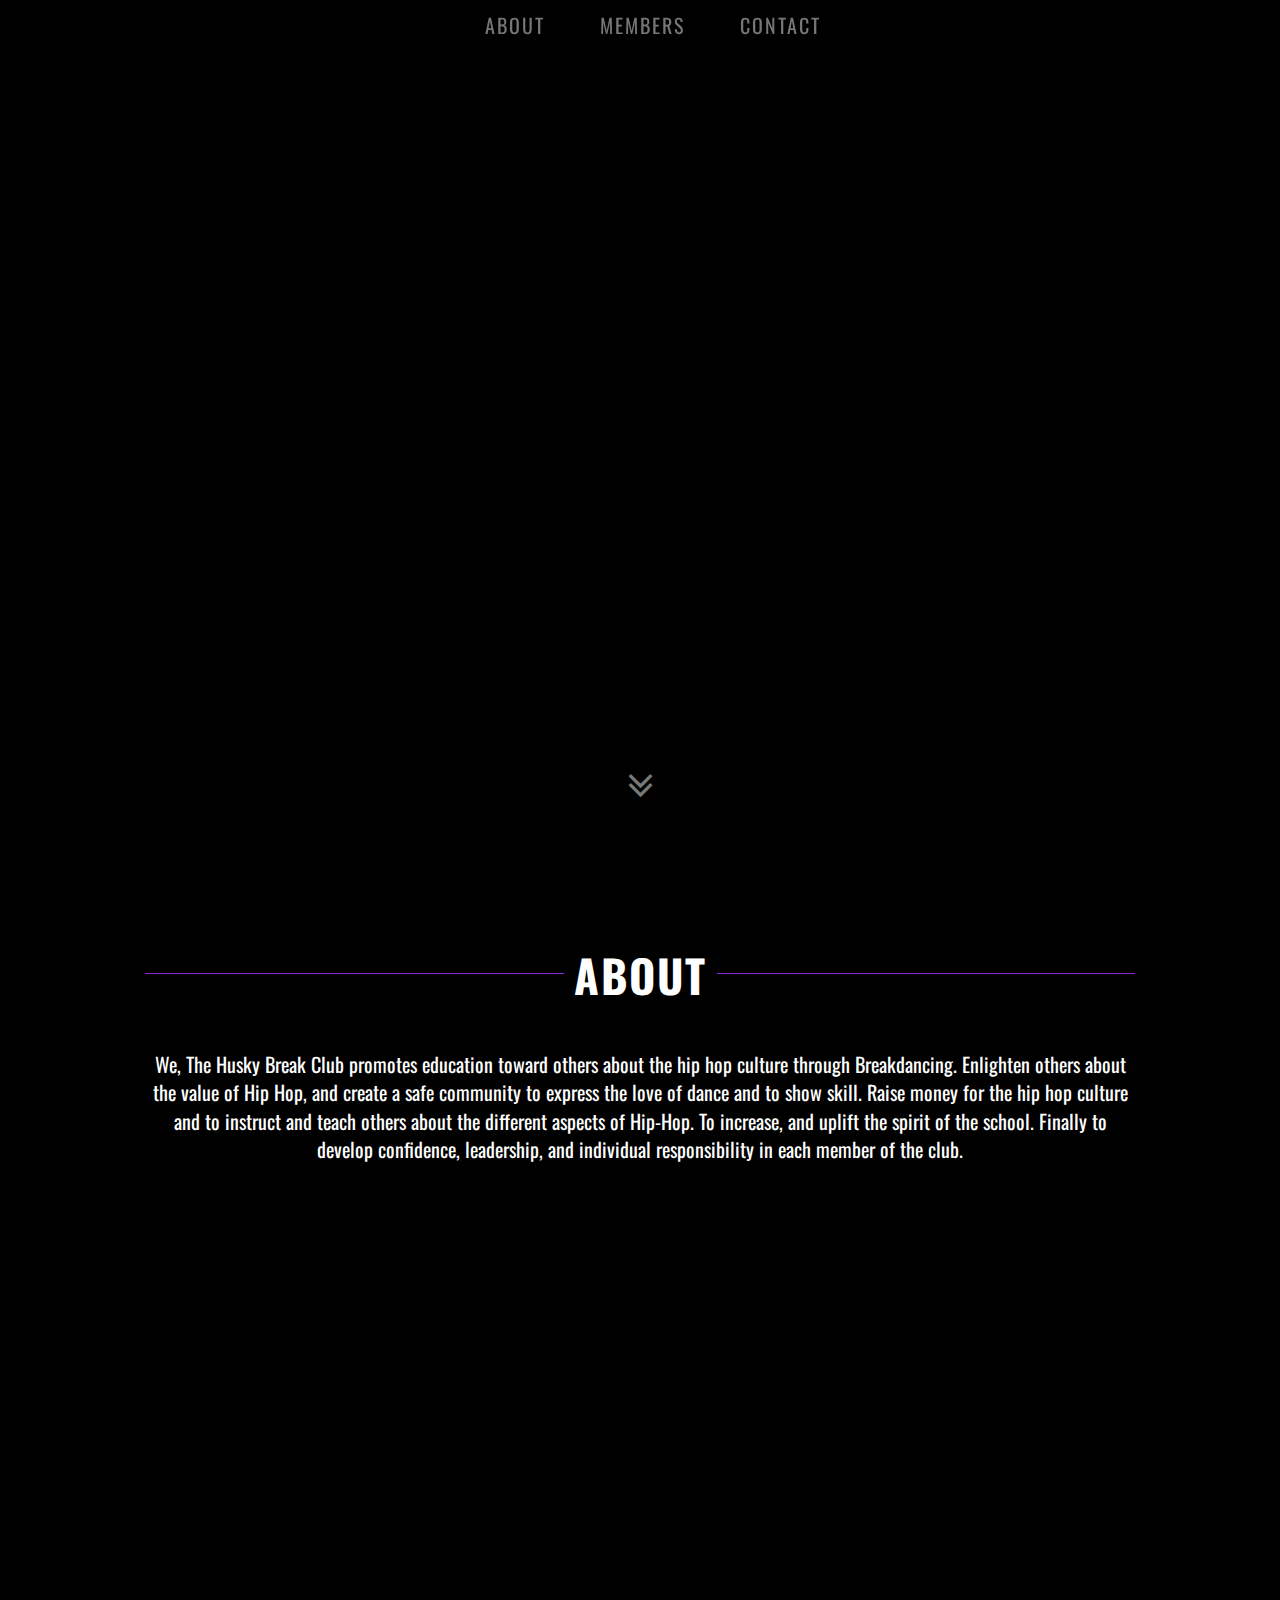
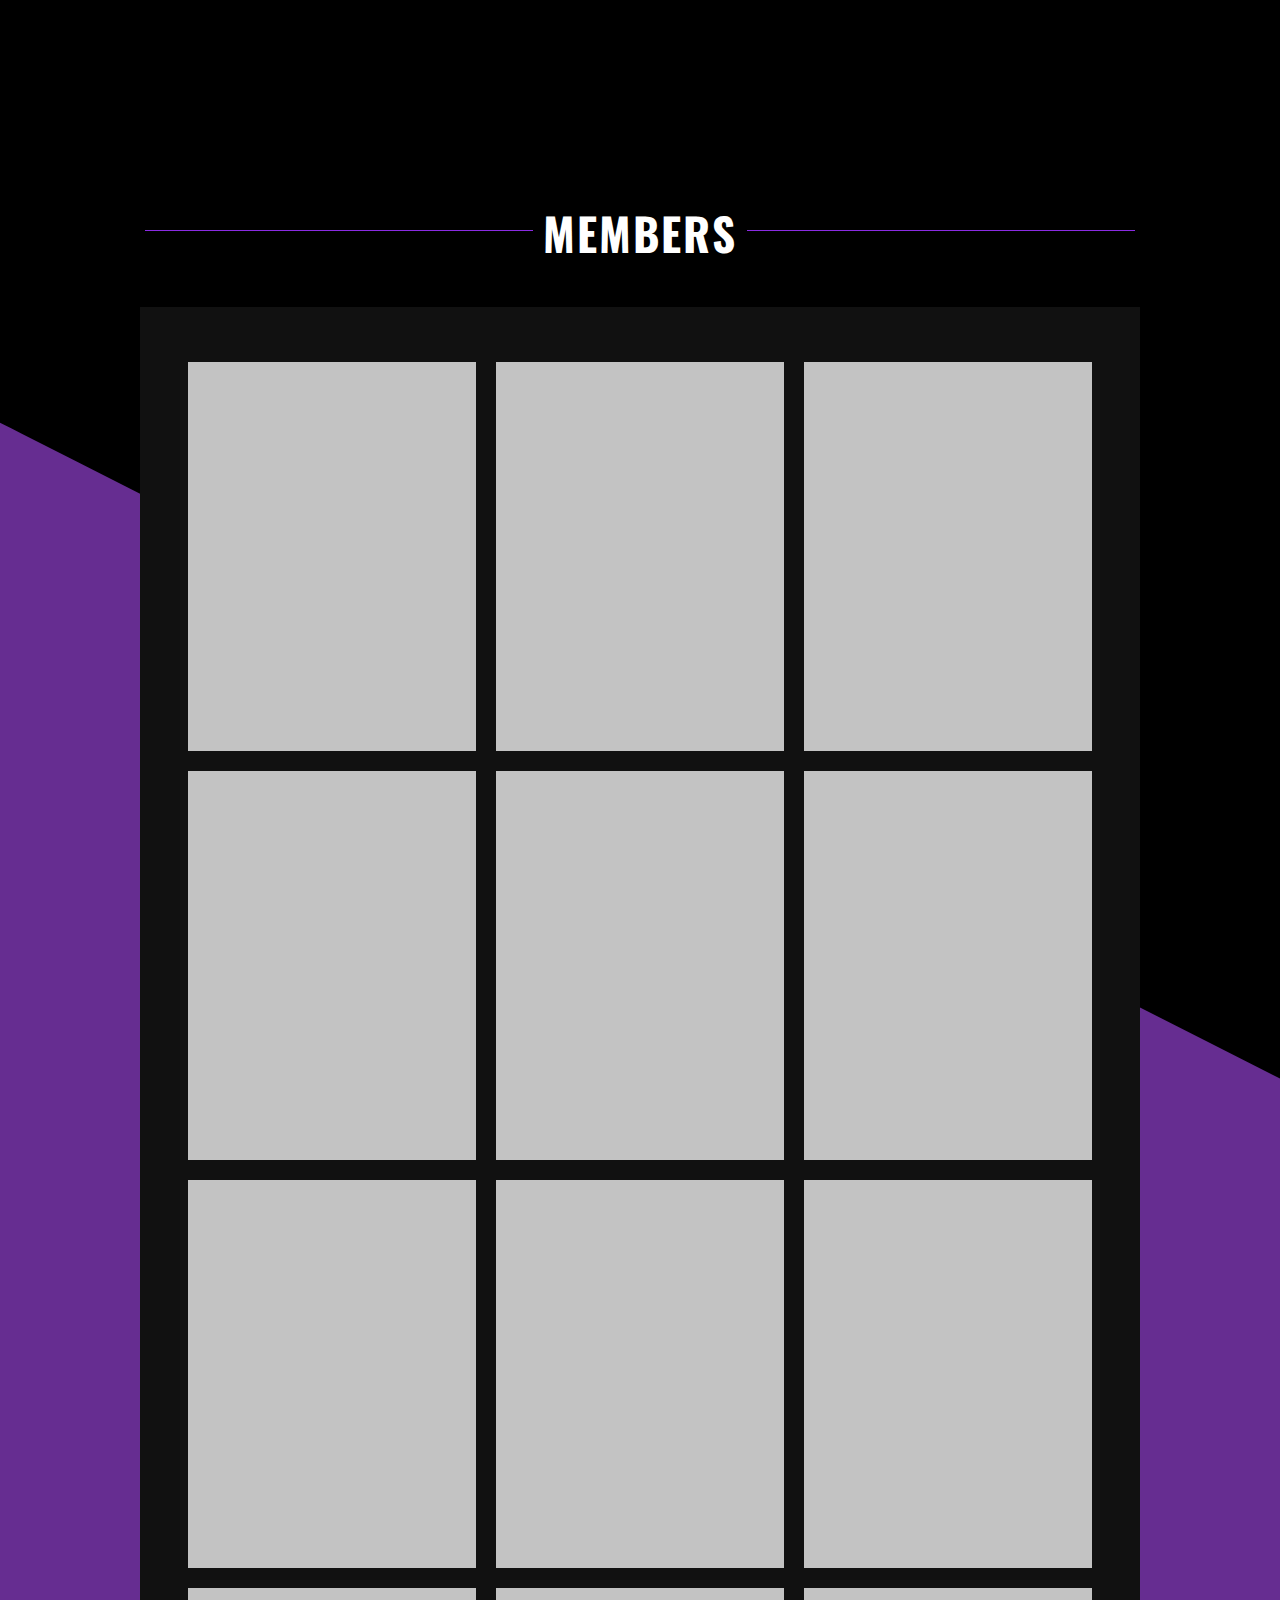
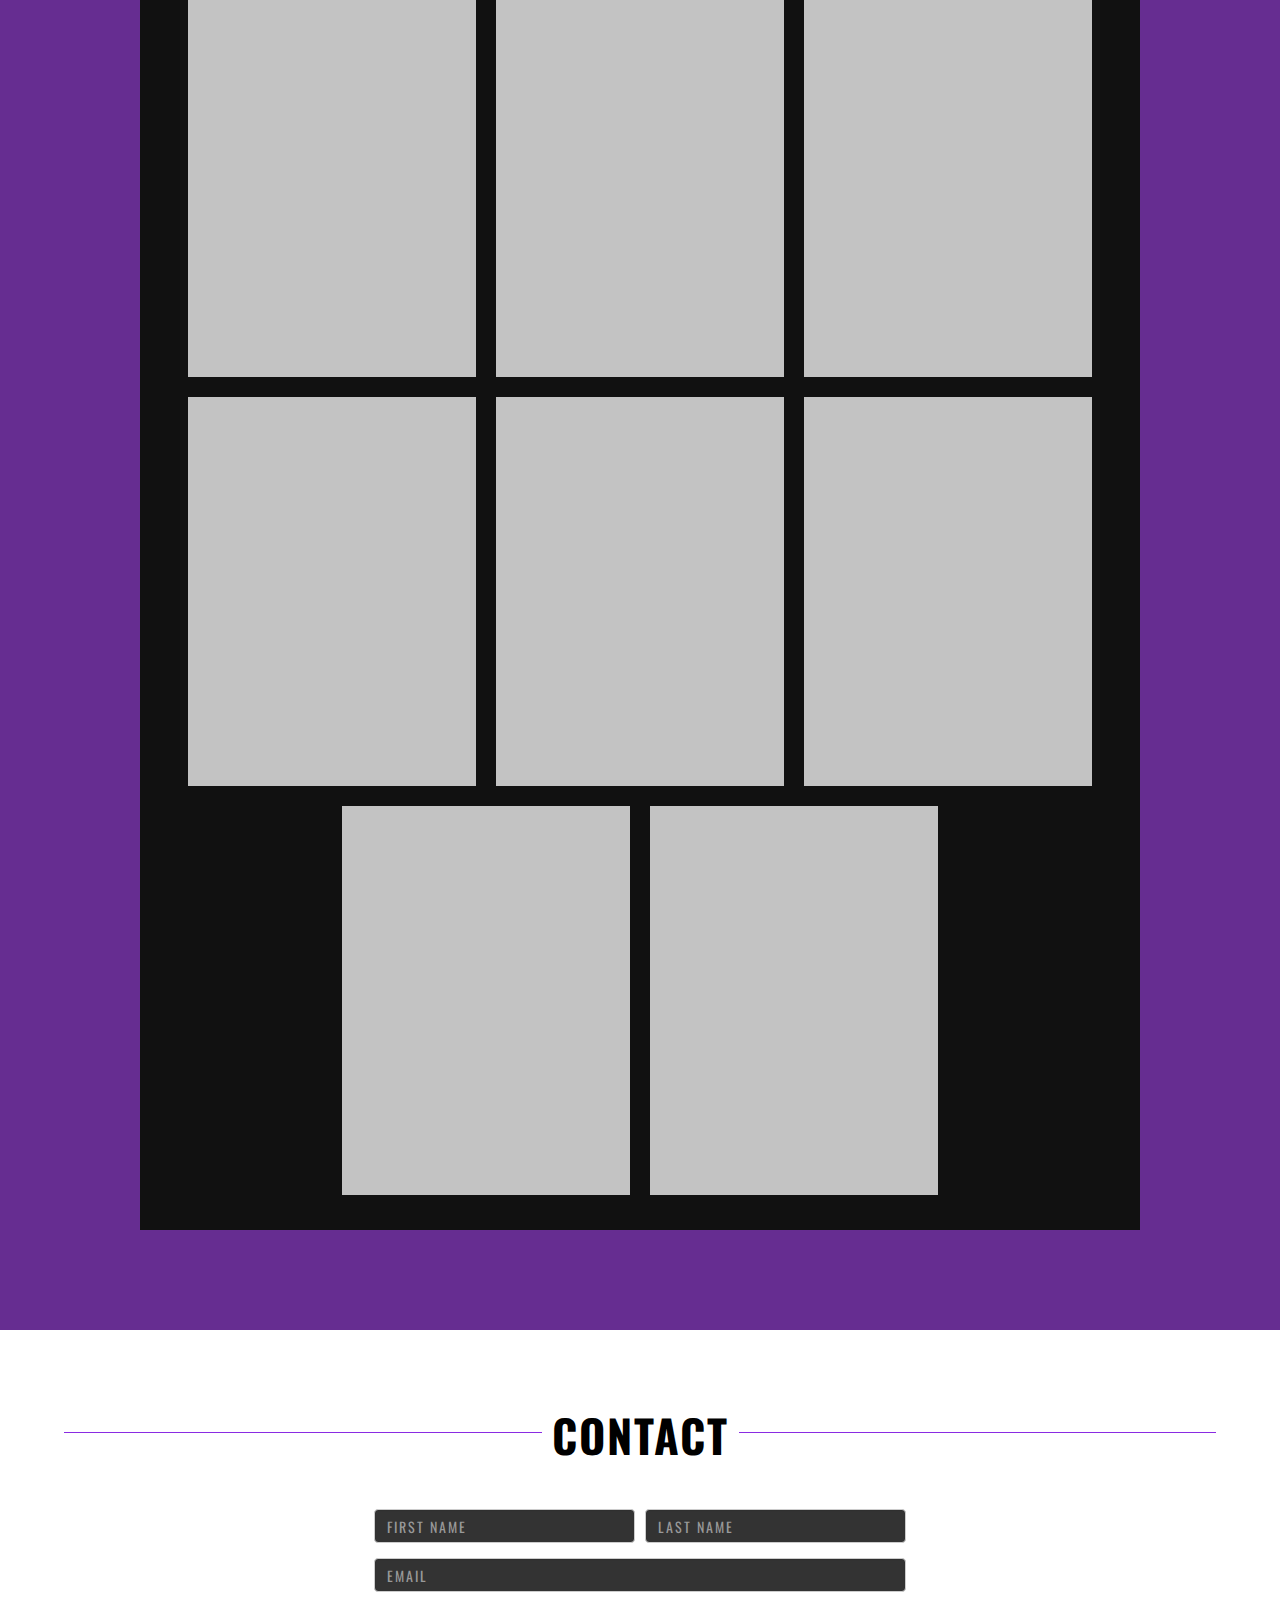
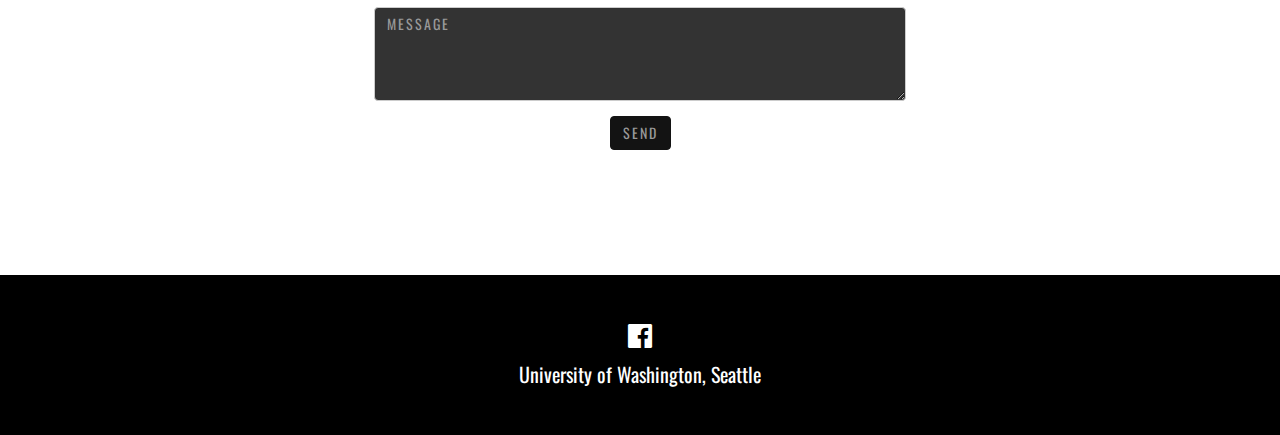
==== commit ae1b8fb6: "dad" ====
--- a/index.html
+++ b/index.html
@@ -24,6 +24,7 @@
 	<meta content="/ms-icon-144x144.png" name="msapplication-TileImage">
 	<meta content="#ffffff" name="theme-color"><!--Font Awesome-->
 	<link href="https://maxcdn.bootstrapcdn.com/font-awesome/4.6.3/css/font-awesome.min.css" rel="stylesheet"><!--Google Fonts-->
+	<!--Font Awesome-->
 	<link href="https://fonts.googleapis.com/css?family=Tangerine" rel="stylesheet" type="text/css">
 	<link href="https://fonts.googleapis.com/css?family=Roboto" rel="stylesheet">
 	<link href="https://fonts.googleapis.com/css?family=Monda" rel="stylesheet">
@@ -42,7 +43,7 @@
 	<div class="test2">
 	<div class="test" id="wrapper">
 		<header>
-		
+		<a id="home-anchor" name="home-anchor"></a>
 
 			
 				<nav id="navbar2" class="navbar navbar-default nav-main animated fadeIn" role="navigation">
@@ -61,7 +62,9 @@
 
 						<div class="collapse navbar-collapse" id="bs-example-navbar-collapse-2">
 							<ul class="nav navbar-nav navbar-right">
-				
+								<li id="home-nav">
+									<a href="#home-anchor">Home</a>
+								</li>
 								<li id="about-nav">
 									<a href="#about-anchor">About</a>
 								</li>
@@ -89,8 +92,11 @@
 							<p>Husky Break Club</p>
 						</div>-->
 					</div>
-				
-
+				<div class="arrow-down">
+						<a href="#about-anchor"><i class="fa fa-angle-double-down fa-3x" aria-hidden="true"></i></a>
+						
+					</div>
+					
 		</header>
 
 		<main>
@@ -206,6 +212,8 @@
 
 	<footer>
 		<div class="footer-section">
+			<a href="https://www.facebook.com/HBC123/" target="_blank"><i class="fa fa-facebook-official fa-2x" aria-hidden="true"></i></a>
+		
 			<p>University of Washington, Seattle</p>
 		</div>
 	</footer>
--- a/css/main.css
+++ b/css/main.css
@@ -10,8 +10,10 @@
 header {
 	height: 100vh;
 	background-image: url("../img/background3.png");
+	-webkit-background-size: cover;
+    -moz-background-size: cover;
 		/*background: black;*/
-	
+	-o-background-size: cover;
 	
 	background-color: black;
 	border-color: black;
@@ -46,7 +48,9 @@
 }
 
 .nav>li>a {
-	margin-left: 15px;
+	margin-left: 25px;
+	/*margin-left: 5px;
+	margin-right: 5px;*/
 }
 
 .club-mission h1 {
@@ -55,9 +59,42 @@
 	margin-top: 0px;
 }
 
+.arrow-down a {
+	color: #777;
+	transition: all ease-in-out .5s;
+}
+
+.arrow-down a:hover {
+	color: white;
+}
+
+.arrow-down {
+	/*color: white;*/
+	/*background-color: white;*/
+	
+	position: relative;
+	bottom: 15%;
+	/*z-index: 50;*/
+	display: flex;
+	justify-content: center;
+	-webkit-animation-name: up-down; /* Safari 4.0 - 8.0 */
+    -webkit-animation-duration: 2s; /* Safari 4.0 - 8.0 */
+    -webkit-animation-iteration-count: infinite; /* Safari 4.0 - 8.0 */
+    animation-name: up-down;
+    animation-duration: 2s;
+    animation-iteration-count: infinite;
+}
+
+@-webkit-keyframes up-down {
+	0% {bottom: 15%;}
+	50% {bottom: 18%;}
+	100% {bottom: 15%;}
+}
 
 @media (max-width: 768px) {
-	.navbar-default .navbar-nav>.active>a, .navbar-default .navbar-nav>.active>a:focus, .navbar-default .navbar-nav>.active>a:hover {
+
+
+	.navbar-default .navbar-nav>.active>a, .navbar-default .navbar-nav>.active>a:hover {
 		/*background-color: purple;*/
 		color: purple;
 	}  
@@ -66,7 +103,7 @@
 		margin-left: 80%;
 		/*margin-bottom: 80%;*/
 		z-index: 1000;
-		color: white;
+		
 	}
 	.navbar-header button {
 		/*position: fixed;*/
@@ -328,16 +365,26 @@
   bottom: 0;
   width: 100%;
   /* Set the fixed height of the footer here */
-  height: 120px;
+  height: 160px;
   background-color: black;
   text-align: center;
   display: flex;
   justify-content: center;
   align-items: center;
+  flex-direction: column;
 }
 
 .footer-section p {
 	/*padding-top: 50px;*/
+}
+
+.fa-facebook-official {
+	margin-bottom: 10px;
+	transition: all .3s ease-in-out;
+}
+
+.fa-facebook-official:hover {
+	color: #3b5998;
 }
 
 .about-section {
@@ -424,11 +471,11 @@
 		margin-left: 5px;
 		margin-right: 5px;
 		font-family: 'Oswald';
-		text-transform: uppercase;
+		
 		font-weight: 300;
 	}
 
-	.member-card:hover img, .member-card:focus img{
+	.member-card:hover img, .member-card:focus img {
 		/*-webkit-filter: grayscale(1);
     	filter: grayscale(1);
 		filter: gray;*/
@@ -451,11 +498,11 @@
 		opacity: .5;
 	}*/
 
-	.member-card img:hover .member-name, .member-card img:focus .member-name {
+	.member-card img:hover .member-name, .member-card img:focus .member-name, .member-card:click .member-name {
 		display: block;
 	}
 
-	.member-card img:hover .member-description, .member-card img:focus .member-description {
+	.member-card img:hover .member-description, .member-card img:focus .member-description, .member-card:click .member-description {
 		display: block;
 	}
 
@@ -492,6 +539,7 @@
 		font-weight: 300;
 		letter-spacing: 2px;
 		line-height: 1.2;
+		text-transform: uppercase;
 		    /*position:absolute;
 			top:0;
 			width:0;
@@ -528,7 +576,7 @@
 	}
 
 	.member-description-padding {
-		padding-top: 90%;
+		padding-top: 85%;
 	}
 	
 
@@ -733,12 +781,12 @@
 
 @media (min-width: 360px) {
 	.member-description {
-		padding-top: 83%;
+		padding-top: 79%;
 		font-size: 18px;
 	}
 
 	.member-description-padding {
-		padding-top: 89%;
+		padding-top: 87%;
 	}
 	.member-name {
 		font-size: 30px;
@@ -784,9 +832,14 @@
 
 /* Small devices (tablets, 768px and up) */
 @media (min-width: 769px) { 
-
-	.header {
-		background-image: url("../img/background3.png");
+		.nav #home-nav a {
+		display: none !important;
+	}
+
+
+
+	header {
+		background-image: url("../img/background2.png");
 	}
 
 	.block {
@@ -826,7 +879,7 @@
 		padding-bottom: 10px;
 		/*padding-right: 30px;
 		margin-left: 20px;*/
-		font-size: 15px;
+		font-size: 20px;
 		
 		display: block;
 		position:fixed;
@@ -1012,15 +1065,15 @@
 	.member-description {
 		
 		
-		font-size: 30px;
-		padding-top: 80%;
+		font-size: 25px;
+		padding-top: 85%;
 		padding-bottom: 10%;
 		letter-spacing: 1px;
 		/*text-transform: lowercase;*/
 	}
 
 	.member-description-padding {
-		padding-top: 85%;
+		padding-top: 91%;
 	}
 
 
@@ -1106,7 +1159,7 @@
 	}
 
 	.hbc-logo img {
-		max-height: 20em;
+		max-height: 25em;
 		/*float: left;*/
 	}
 
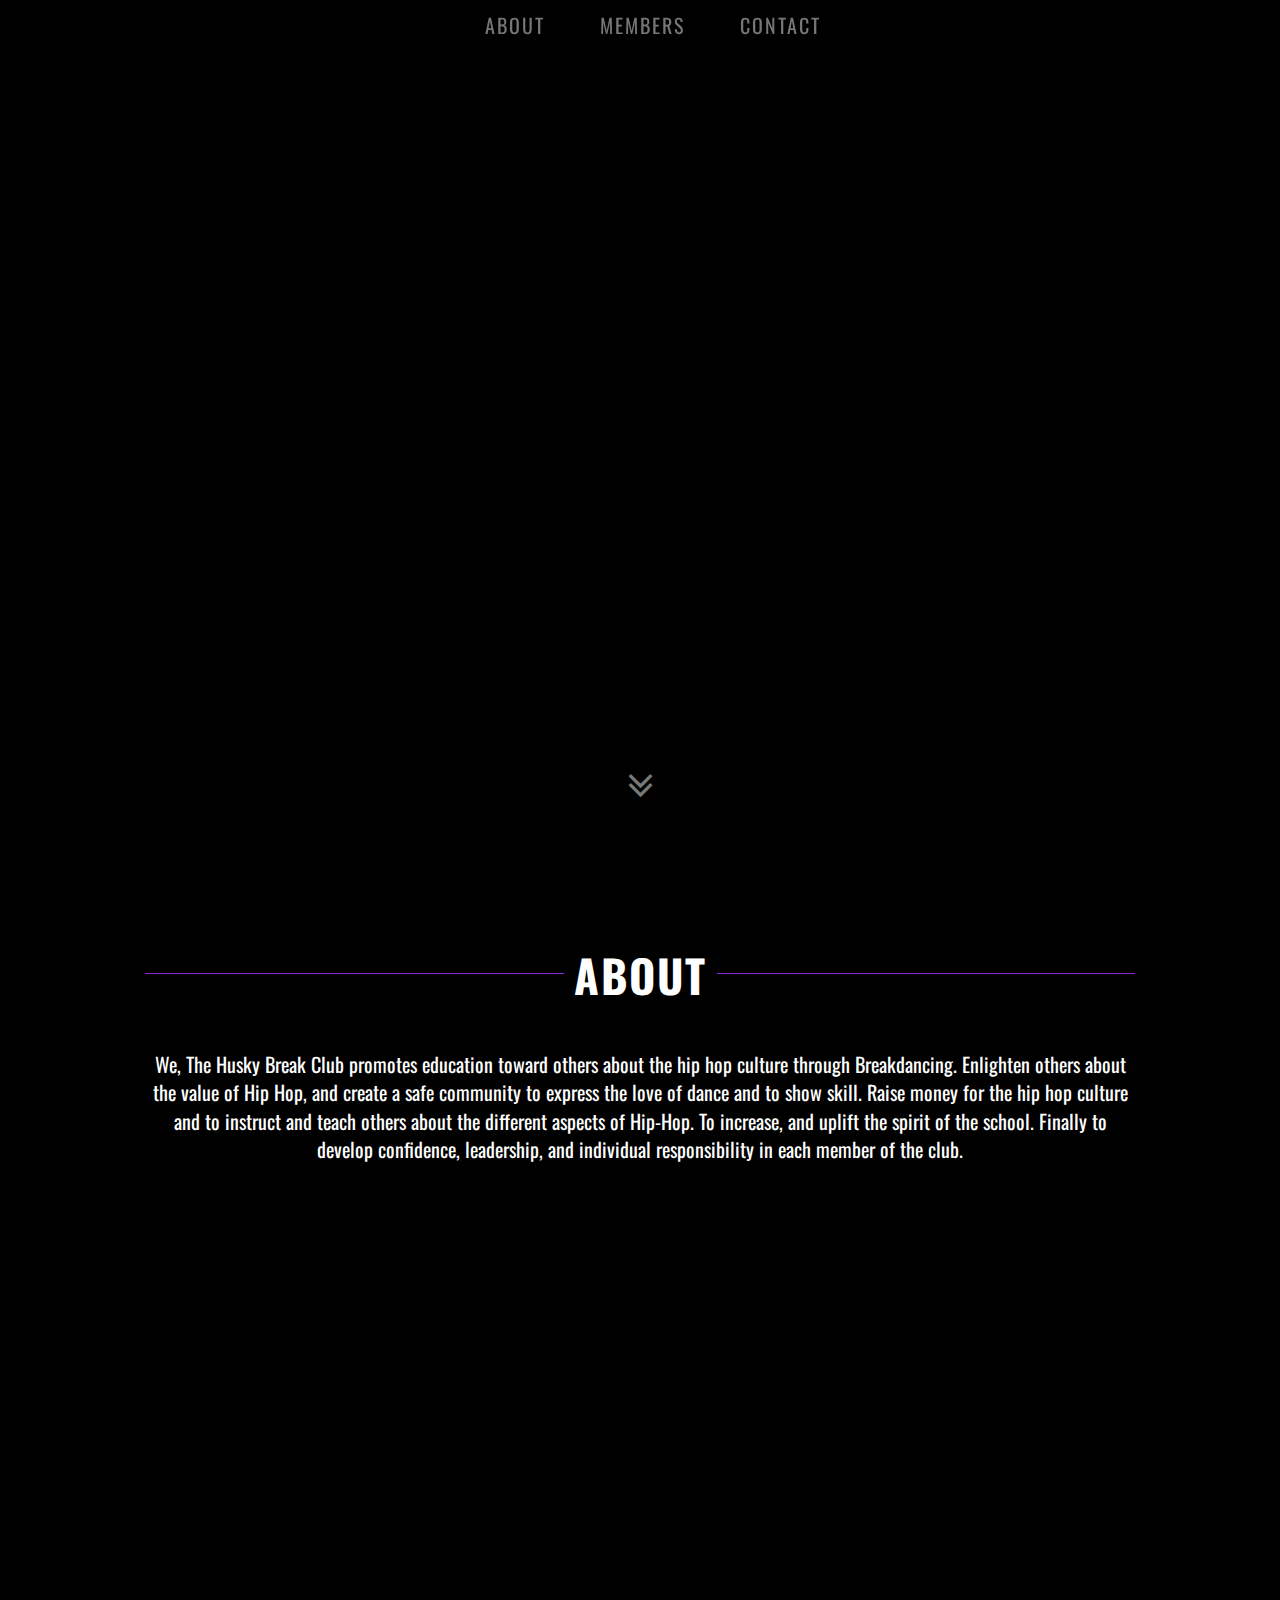
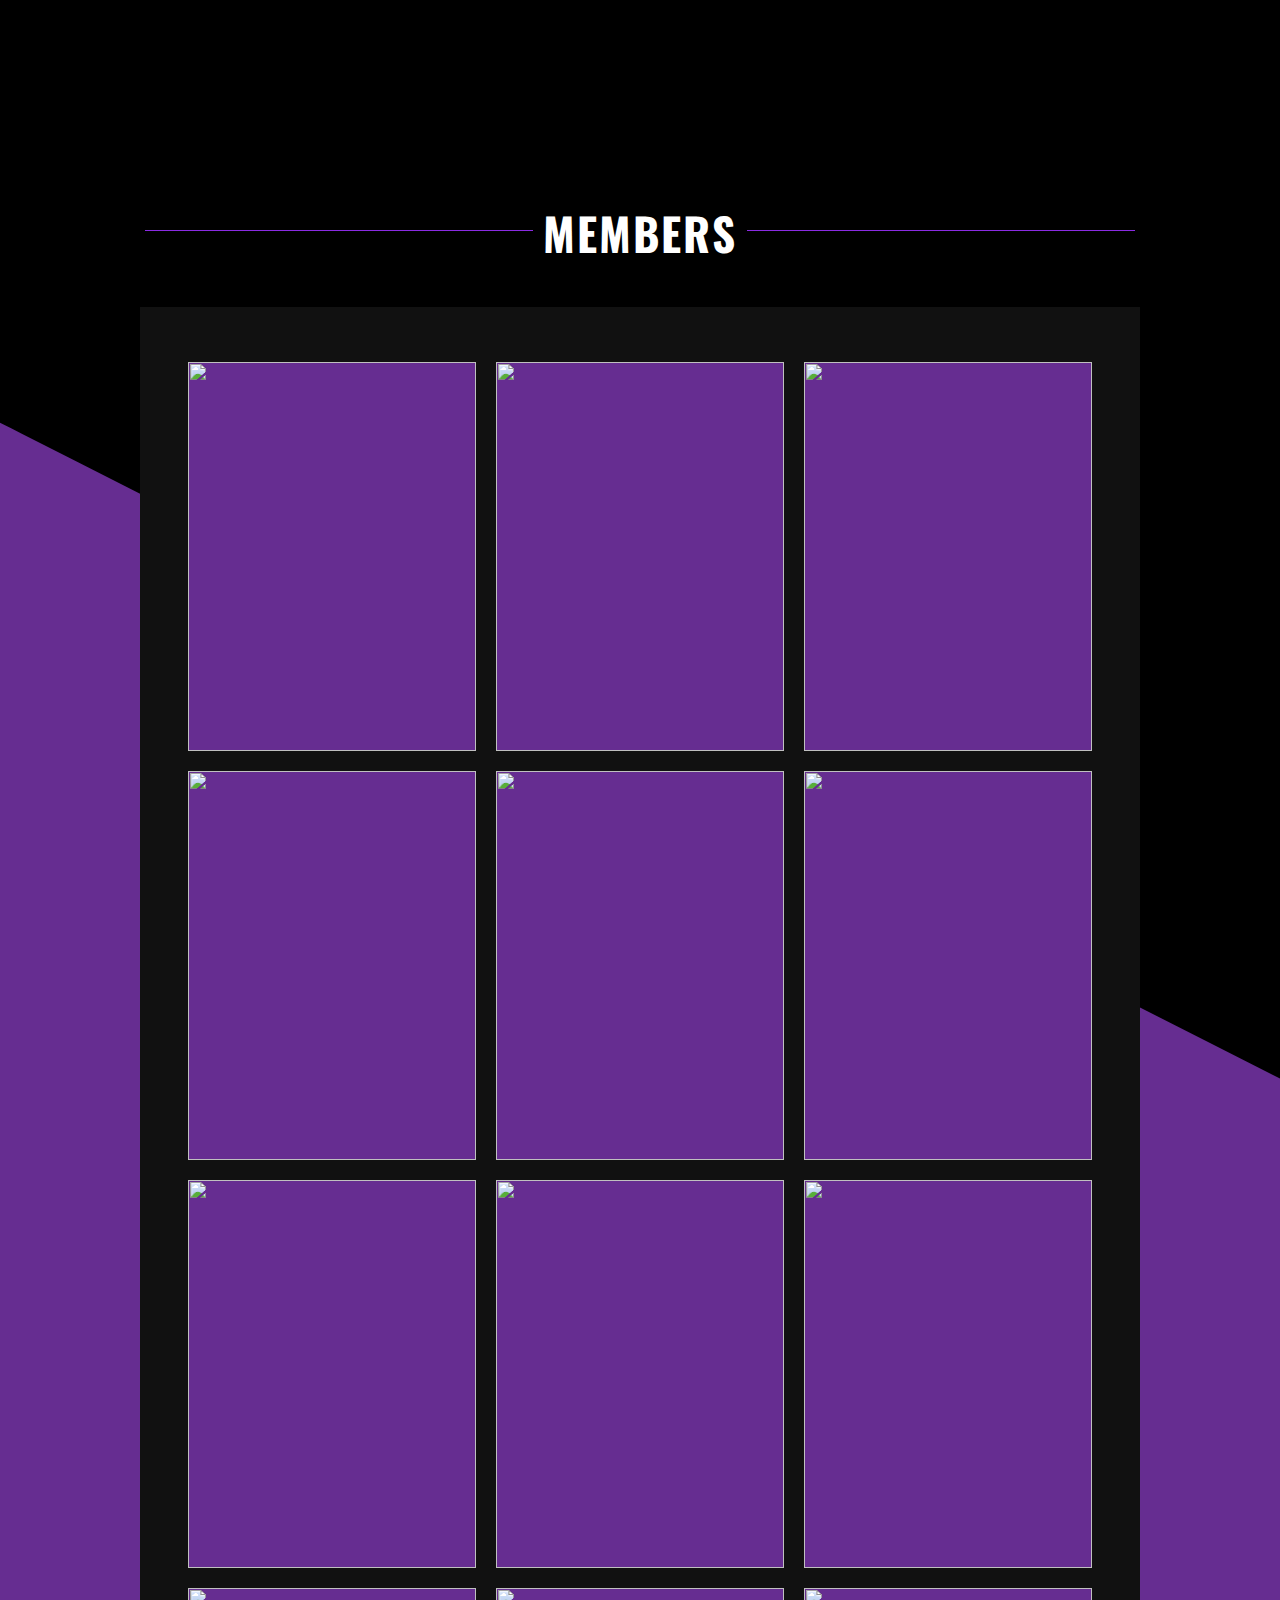
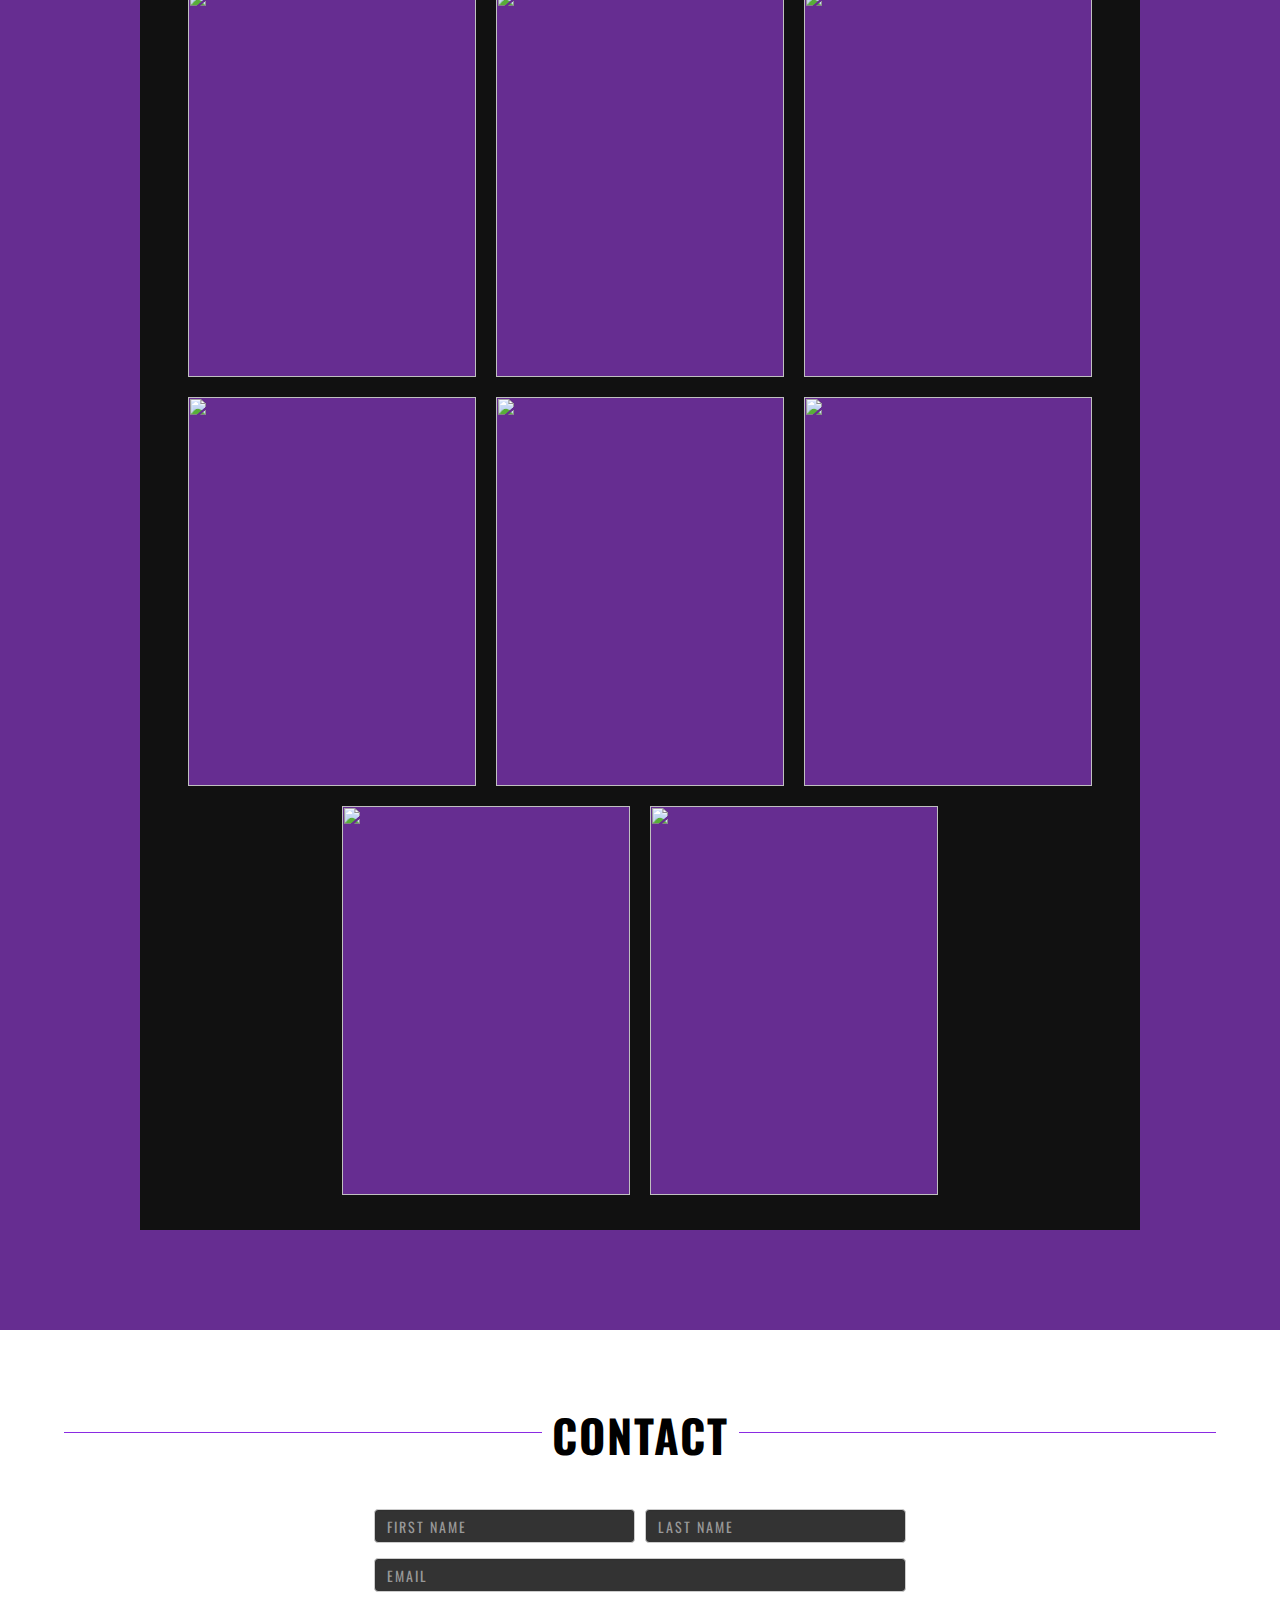
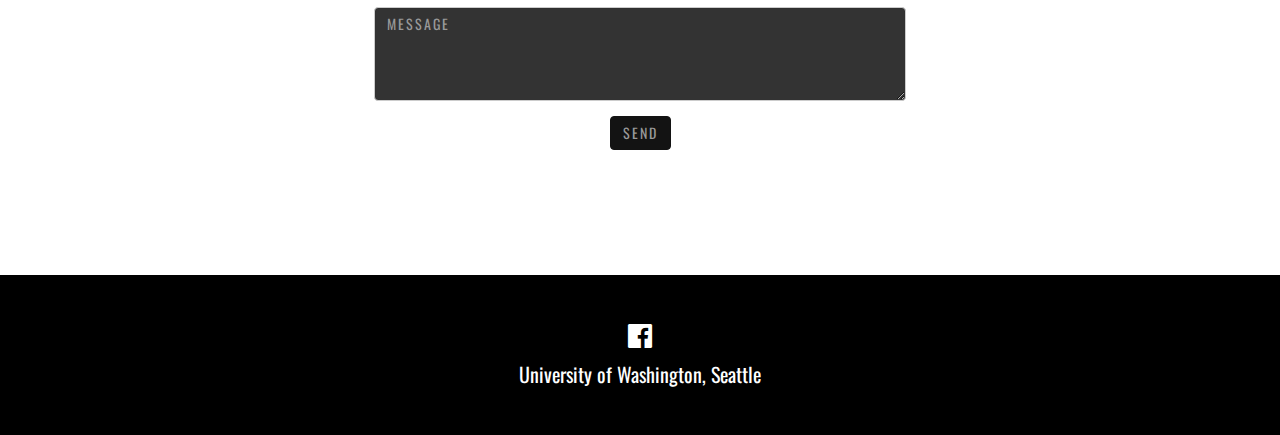
==== commit 4fdc7d6a: "sa" ====
--- a/index.html
+++ b/index.html
@@ -211,7 +211,7 @@
 
 
 	<footer>
-		<div class="footer-section">
+		<div class="footer-section" onclick="hi">
 			<a href="https://www.facebook.com/HBC123/" target="_blank"><i class="fa fa-facebook-official fa-2x" aria-hidden="true"></i></a>
 		
 			<p>University of Washington, Seattle</p>
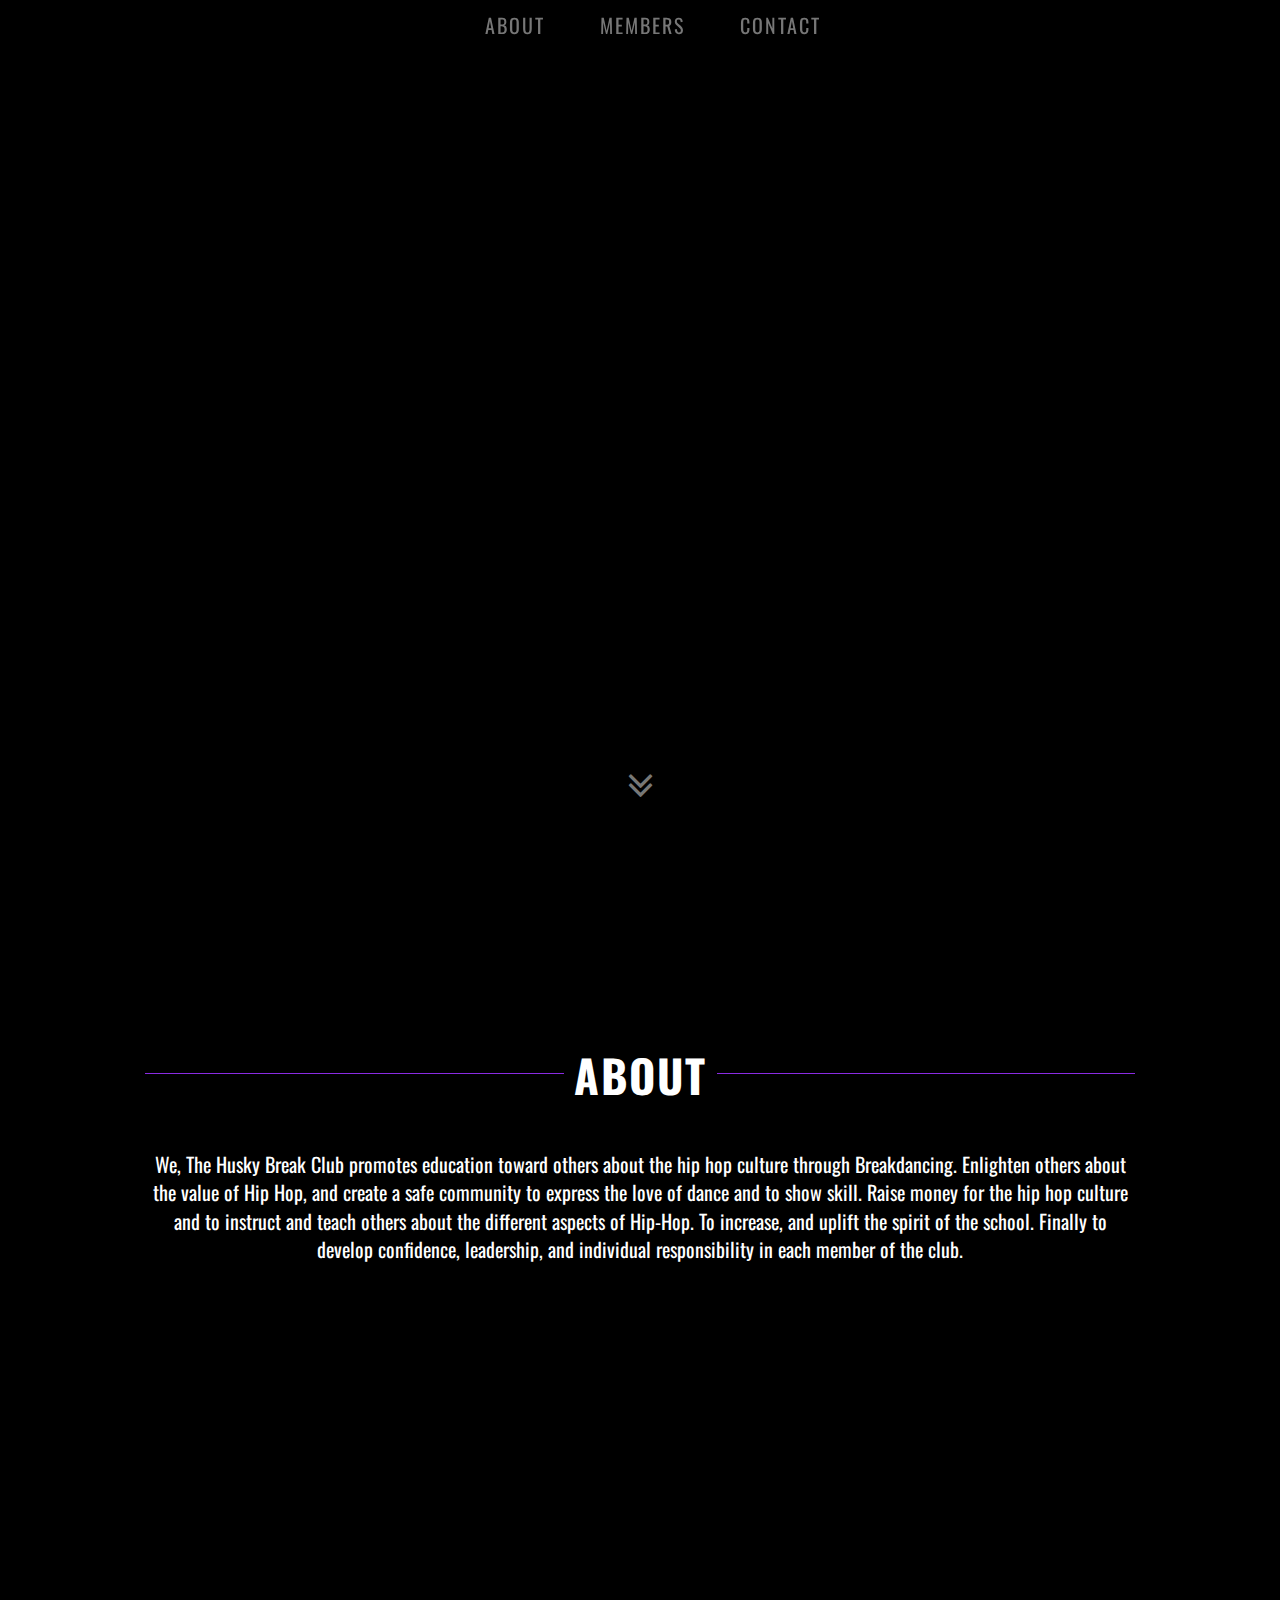
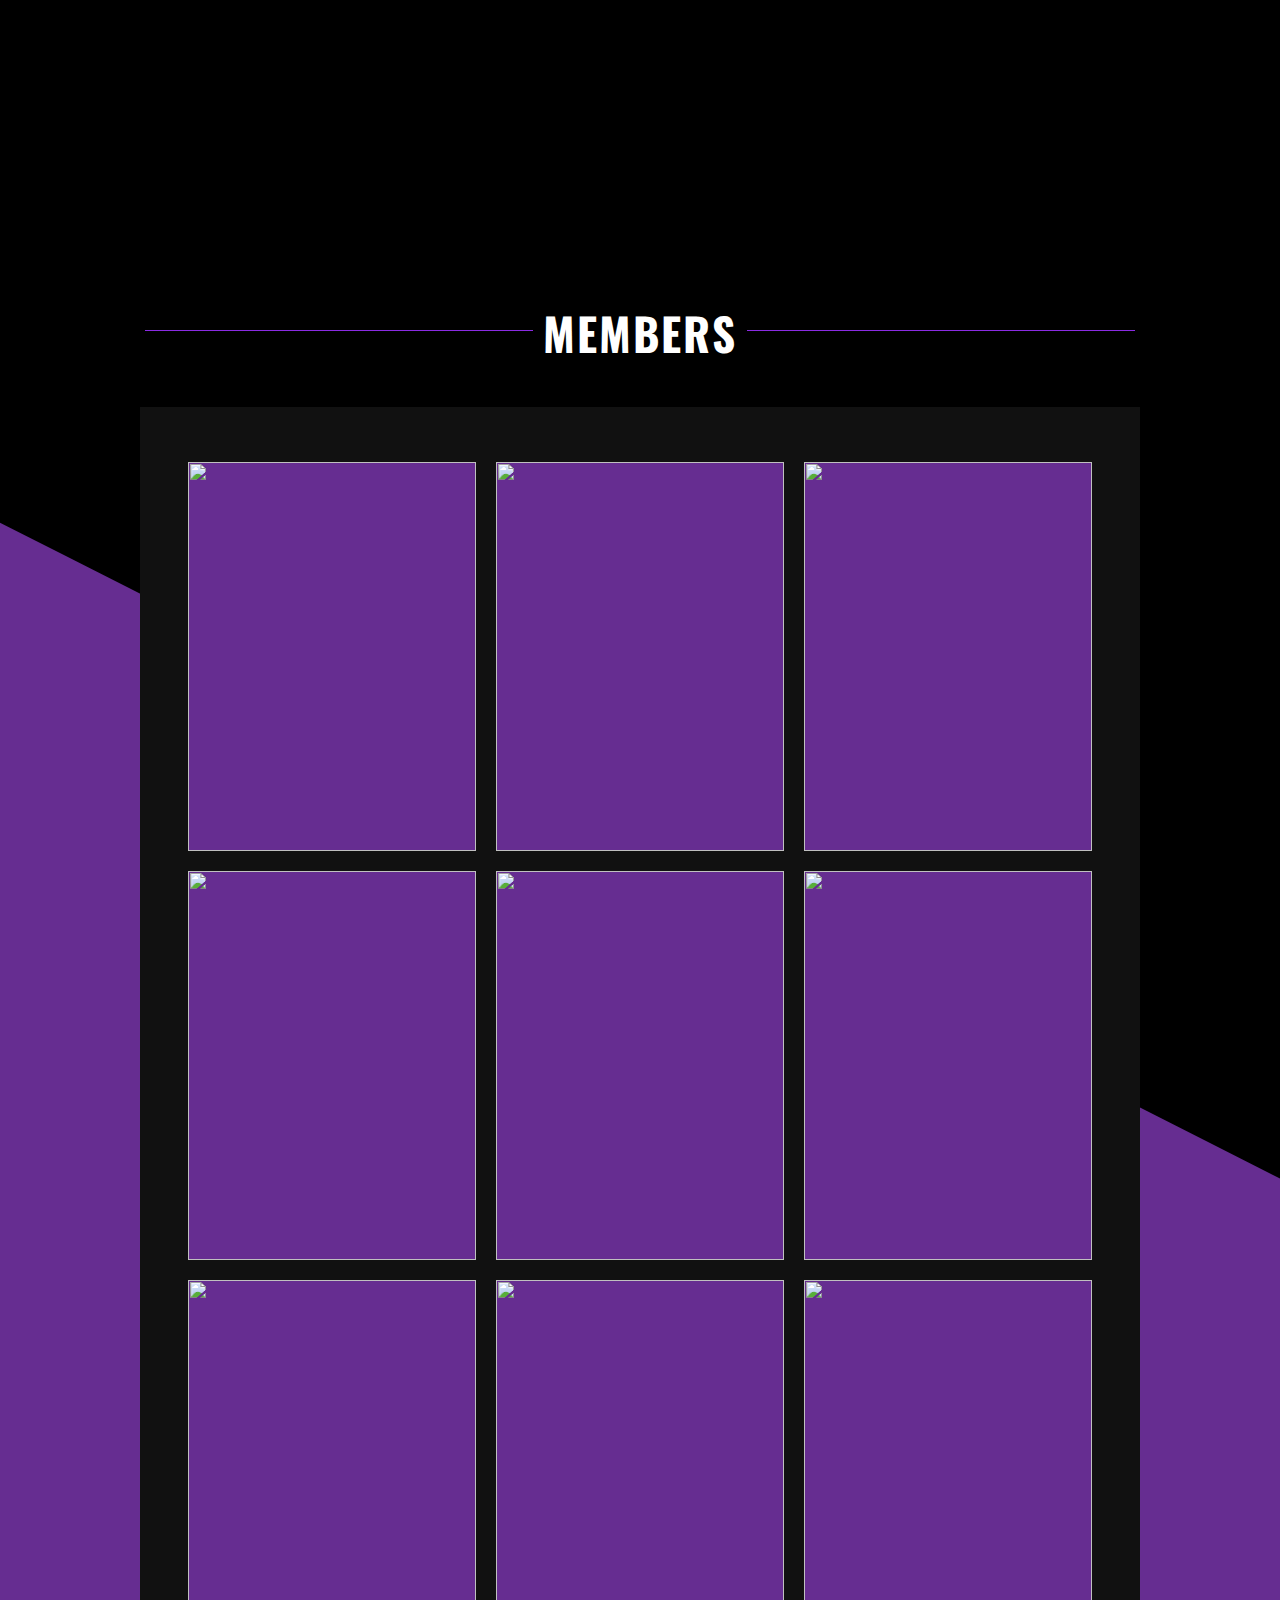
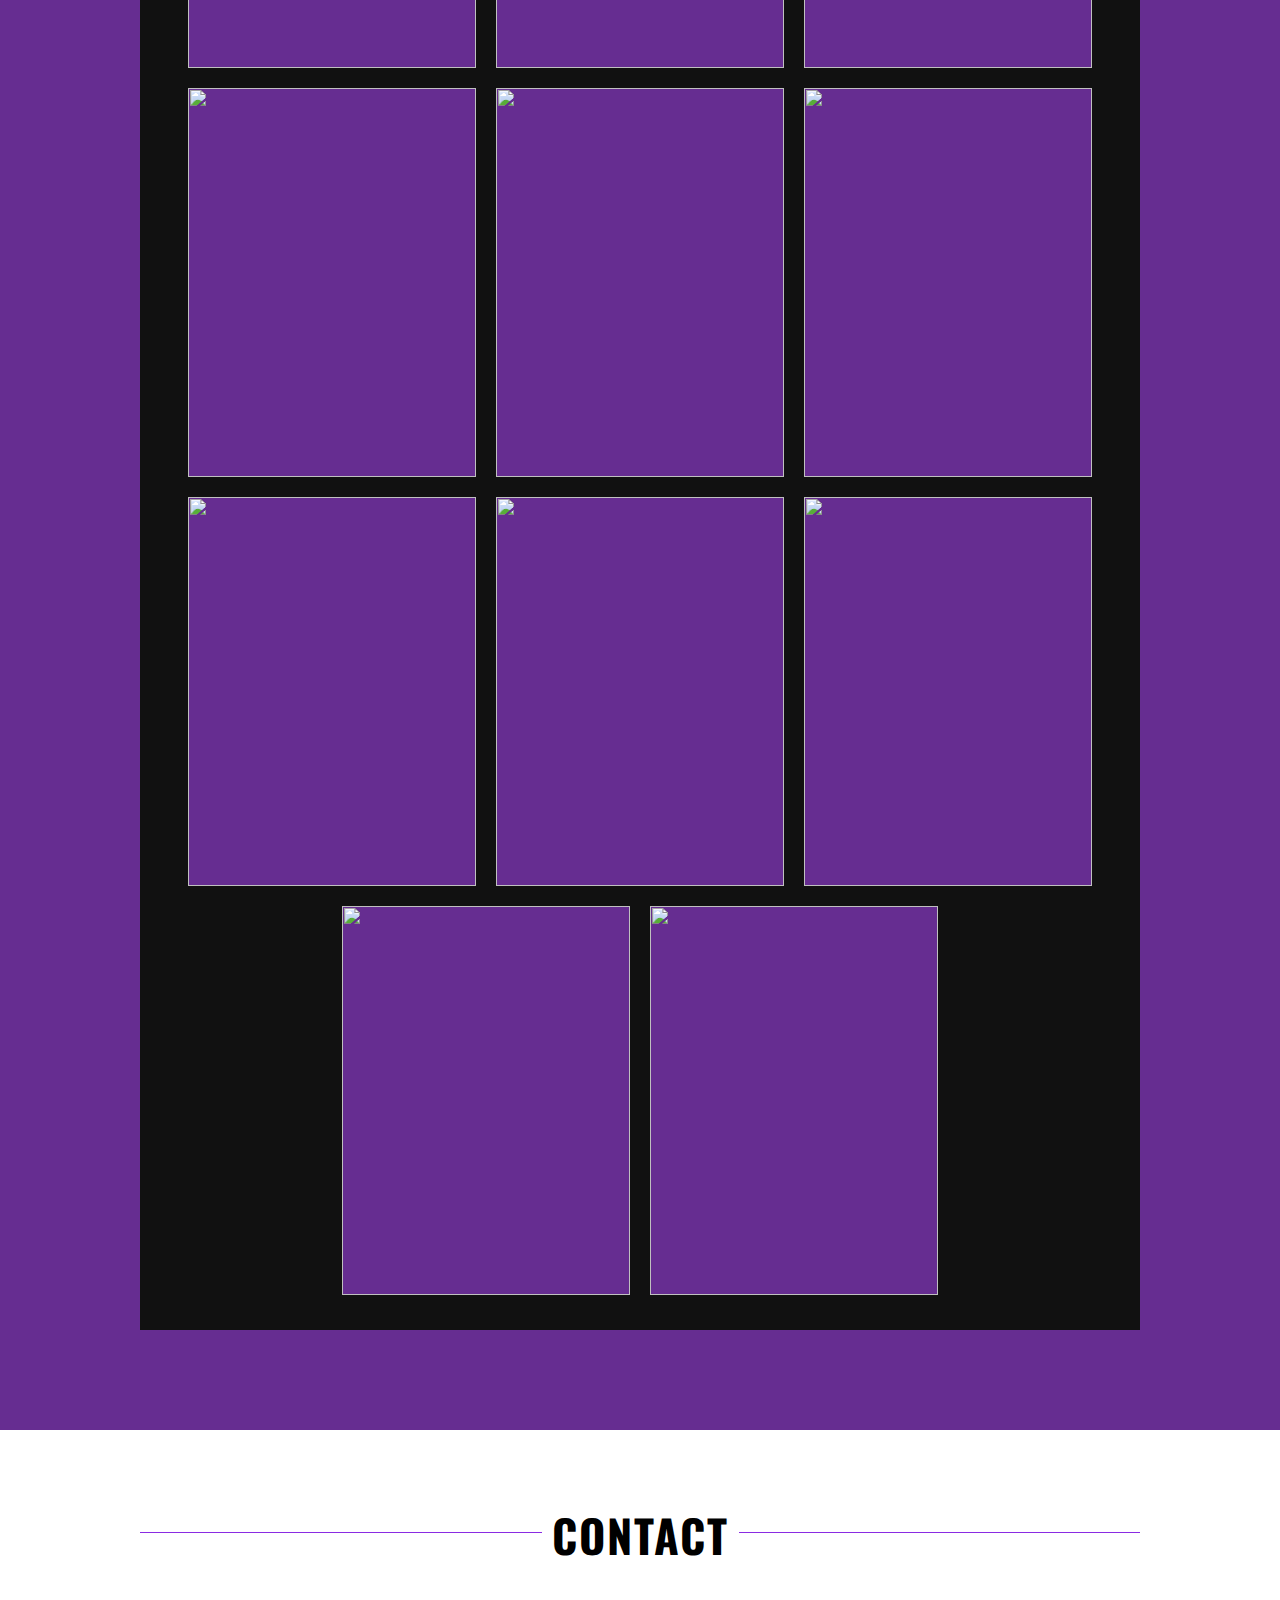
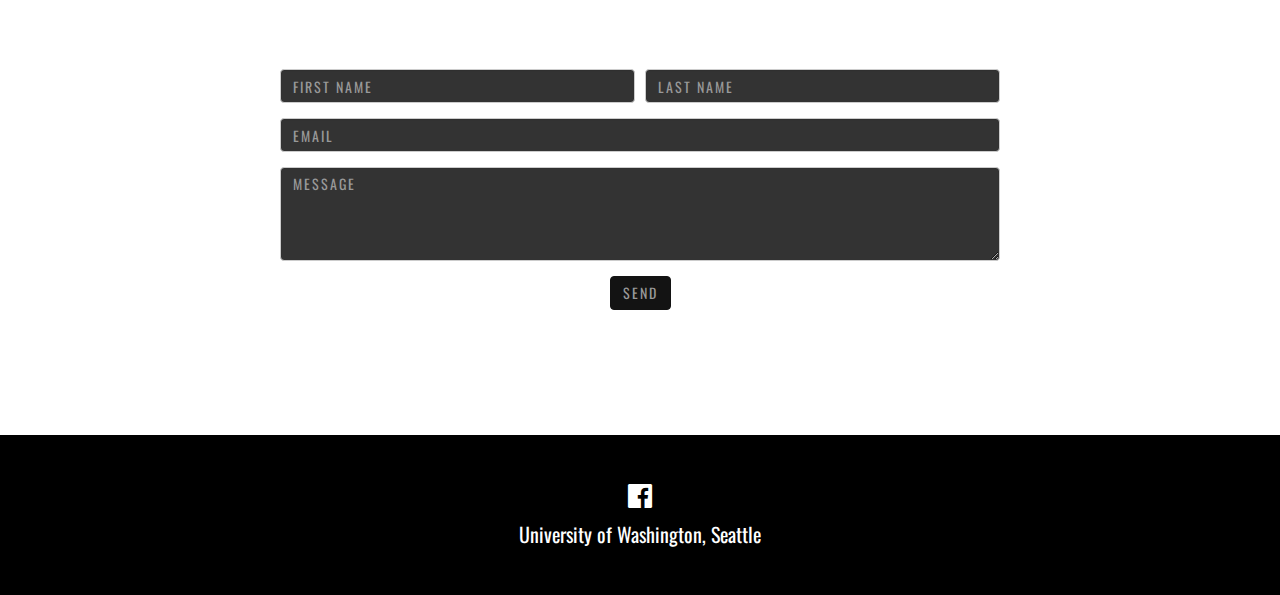
==== commit ec17092b: "awdwad" ====
--- a/index.html
+++ b/index.html
@@ -211,7 +211,7 @@
 
 
 	<footer>
-		<div class="footer-section" onclick="hi">
+		<div class="footer-section">
 			<a href="https://www.facebook.com/HBC123/" target="_blank"><i class="fa fa-facebook-official fa-2x" aria-hidden="true"></i></a>
 		
 			<p>University of Washington, Seattle</p>
@@ -249,6 +249,7 @@
 	       });
 	</script> -->
 	<script>
+		if (window.innerWidth > 498) {
 	       $(document).ready(function() { 
 	           // prepare images to lazyload 
 	           $('.lazy').each(function() { 
@@ -261,6 +262,7 @@
 	           });
 	           
 	       });
+		}
 	</script>
 </body>
 </html>--- a/css/main.css
+++ b/css/main.css
@@ -18,7 +18,7 @@
 	background-color: black;
 	border-color: black;
 	border-radius: 0px;
-	background-position: bottom;
+	background-position: center;
 	
 	/*display: flex;
 	align-items: center;*/
@@ -26,7 +26,7 @@
 	background-size: cover;
 	animation-duration: .5s;
 	overflow: hidden;
-	background-attachment: fixed;
+	
 }
 
 .navbar-default {
@@ -59,38 +59,9 @@
 	margin-top: 0px;
 }
 
-.arrow-down a {
-	color: #777;
-	transition: all ease-in-out .5s;
-}
-
-.arrow-down a:hover {
-	color: white;
-}
-
 .arrow-down {
-	/*color: white;*/
-	/*background-color: white;*/
-	
-	position: relative;
-	bottom: 15%;
-	/*z-index: 50;*/
-	display: flex;
-	justify-content: center;
-	-webkit-animation-name: up-down; /* Safari 4.0 - 8.0 */
-    -webkit-animation-duration: 2s; /* Safari 4.0 - 8.0 */
-    -webkit-animation-iteration-count: infinite; /* Safari 4.0 - 8.0 */
-    animation-name: up-down;
-    animation-duration: 2s;
-    animation-iteration-count: infinite;
-}
-
-@-webkit-keyframes up-down {
-	0% {bottom: 15%;}
-	50% {bottom: 18%;}
-	100% {bottom: 15%;}
-}
-
+	display: none;
+}
 @media (max-width: 768px) {
 
 
@@ -233,6 +204,7 @@
 	height: 100%;
 	margin: 0 auto;
     padding: 2em;
+	padding-bottom: 30%;
     position: relative;
 	margin-top: auto;
 	margin-bottom: auto;
@@ -391,6 +363,7 @@
 	margin-bottom: 200px;
 	/*box-shadow: 0 0 8px rgba(76, 79, 82, 0.6);*/
 	background-color: rgba(0,0,0,.2);
+	margin-top: 50px;
 }
 
 /*.members-section .section-heading {
@@ -458,8 +431,12 @@
 	
 		/*margin: 5px;*/
 		transform: translateY(20px);
+		-webkit-transform: translateY(20px);
+		-o-transform: translateY(20px);
 		/*opacity: 0;*/
 		transition: all .5s ease-in-out;
+		-webkit-transition: all .5s ease-in-out;
+		-o-transition: all .5s ease-in-out;
 		overflow: hidden;
 		background: #662D91;
 		justify-content: center;
@@ -475,6 +452,41 @@
 		font-weight: 300;
 	}
 
+
+
+	.member-card img {
+		/*width: 100%;
+		height: 100%;*/
+		transition: all .25s ease-in-out;
+		-webkit-transition: all .25s ease-in-out;
+		-o-transition: all .25s ease-in-out;
+		   position: absolute;
+		top: 0;
+		left: 0;
+		width: 100%;
+		height: 100%; 
+	}
+
+	/*.member-img:hover {
+		opacity: .5;
+	}*/
+
+	 /*.member-card:click .member-name {
+		display: block;
+	}
+
+	 .member-card:click .member-description {
+		display: block;
+	}
+
+     .member-card:click img{
+
+		opacity: .5;
+		
+	}
+	.member-card:click p {
+		opacity: 1;
+	}	*/
 	.member-card:hover img, .member-card:focus img {
 		/*-webkit-filter: grayscale(1);
     	filter: grayscale(1);
@@ -483,37 +495,26 @@
 		
 	}
 
-	.member-card img {
-		/*width: 100%;
-		height: 100%;*/
-		transition: all .25s ease-in-out;
-		   position: absolute;
-    top: 0;
-    left: 0;
-    width: 100%;
-    height: 100%; 
-	}
-
-	/*.member-img:hover {
-		opacity: .5;
-	}*/
-
-	.member-card img:hover .member-name, .member-card img:focus .member-name, .member-card:click .member-name {
+
+	.member-card img:hover .member-name, .member-card img:focus .member-name {
 		display: block;
 	}
 
-	.member-card img:hover .member-description, .member-card img:focus .member-description, .member-card:click .member-description {
+	.member-card img:hover .member-description, .member-card img:focus .member-description {
 		display: block;
 	}
 
-	
-
+	.member-card:hover p, .member-card:focus p {
+		opacity: 1;
+	}	
 
 	
 /*SCROLL REVEAL THINGY*/
 	.is-showing {
 		opacity:1;
 		transform: translateX(0px);
+		-webkit-transform: translateX(0px);
+		-o-transform: translateX(0px);
 	}
 
 	.member-name {
@@ -589,9 +590,7 @@
 		display: none;
 	}*/
 
-	.member-card:hover p, .member-card:focus p {
-		opacity: 1;
-	}	
+
 
 
 
@@ -840,6 +839,7 @@
 
 	header {
 		background-image: url("../img/background2.png");
+		background-attachment: fixed;
 	}
 
 	.block {
@@ -931,7 +931,7 @@
     	/*padding: 10px;*/
     	/*position: relative;
 		margin-top: 5%;*/
-		
+		padding-bottom: 0;
 	}
 
 	.hbc-logo img {
@@ -944,6 +944,9 @@
 
 /*MAIN PAGE MIDDLE SECTION*/
 
+.about-section {
+	margin-top: 150px;
+}
 	.main {
 		margin-left: auto;
 		margin-right: auto;
@@ -1098,6 +1101,8 @@
 		padding-right: 5px;*/
 	}
 
+
+
 /*CONTACT FORM	*/
 	.contact-form {
 		align-content: center;
@@ -1105,6 +1110,20 @@
 
 	.contact-section {
 		padding-bottom: 170px;
+		/*margin-left: auto;
+		margin-right: auto;
+		max-width: 1100px;*/
+		
+	}
+
+	.contact-section .club-mission {
+		display: flex;
+		justify-content: center;
+	}
+
+	.contact-section .section-heading {
+		max-width: 1000px;
+		width: 100%;
 	}
 
 	.name-last {
@@ -1126,9 +1145,44 @@
 	}
 
 	.form-horizontal {
-		margin-right: 30%;
-		margin-left: 30%;
-	}
+		margin-right: auto;
+		margin-left: auto;
+		
+		max-width: 700px;
+	}
+
+	
+.arrow-down a {
+	color: #777;
+	transition: all ease-in-out .5s;
+}
+
+.arrow-down a:hover {
+	color: white;
+}
+
+.arrow-down {
+	/*color: white;*/
+	/*background-color: white;*/
+	
+	position: relative;
+	bottom: 15%;
+	/*z-index: 50;*/
+	display: flex;
+	justify-content: center;
+	-webkit-animation-name: up-down; /* Safari 4.0 - 8.0 */
+    -webkit-animation-duration: 2s; /* Safari 4.0 - 8.0 */
+    -webkit-animation-iteration-count: infinite; /* Safari 4.0 - 8.0 */
+    animation-name: up-down;
+    animation-duration: 2s;
+    animation-iteration-count: infinite;
+}
+
+@-webkit-keyframes up-down {
+	0% {bottom: 15%;}
+	50% {bottom: 18%;}
+	100% {bottom: 15%;}
+}
 
 }
 
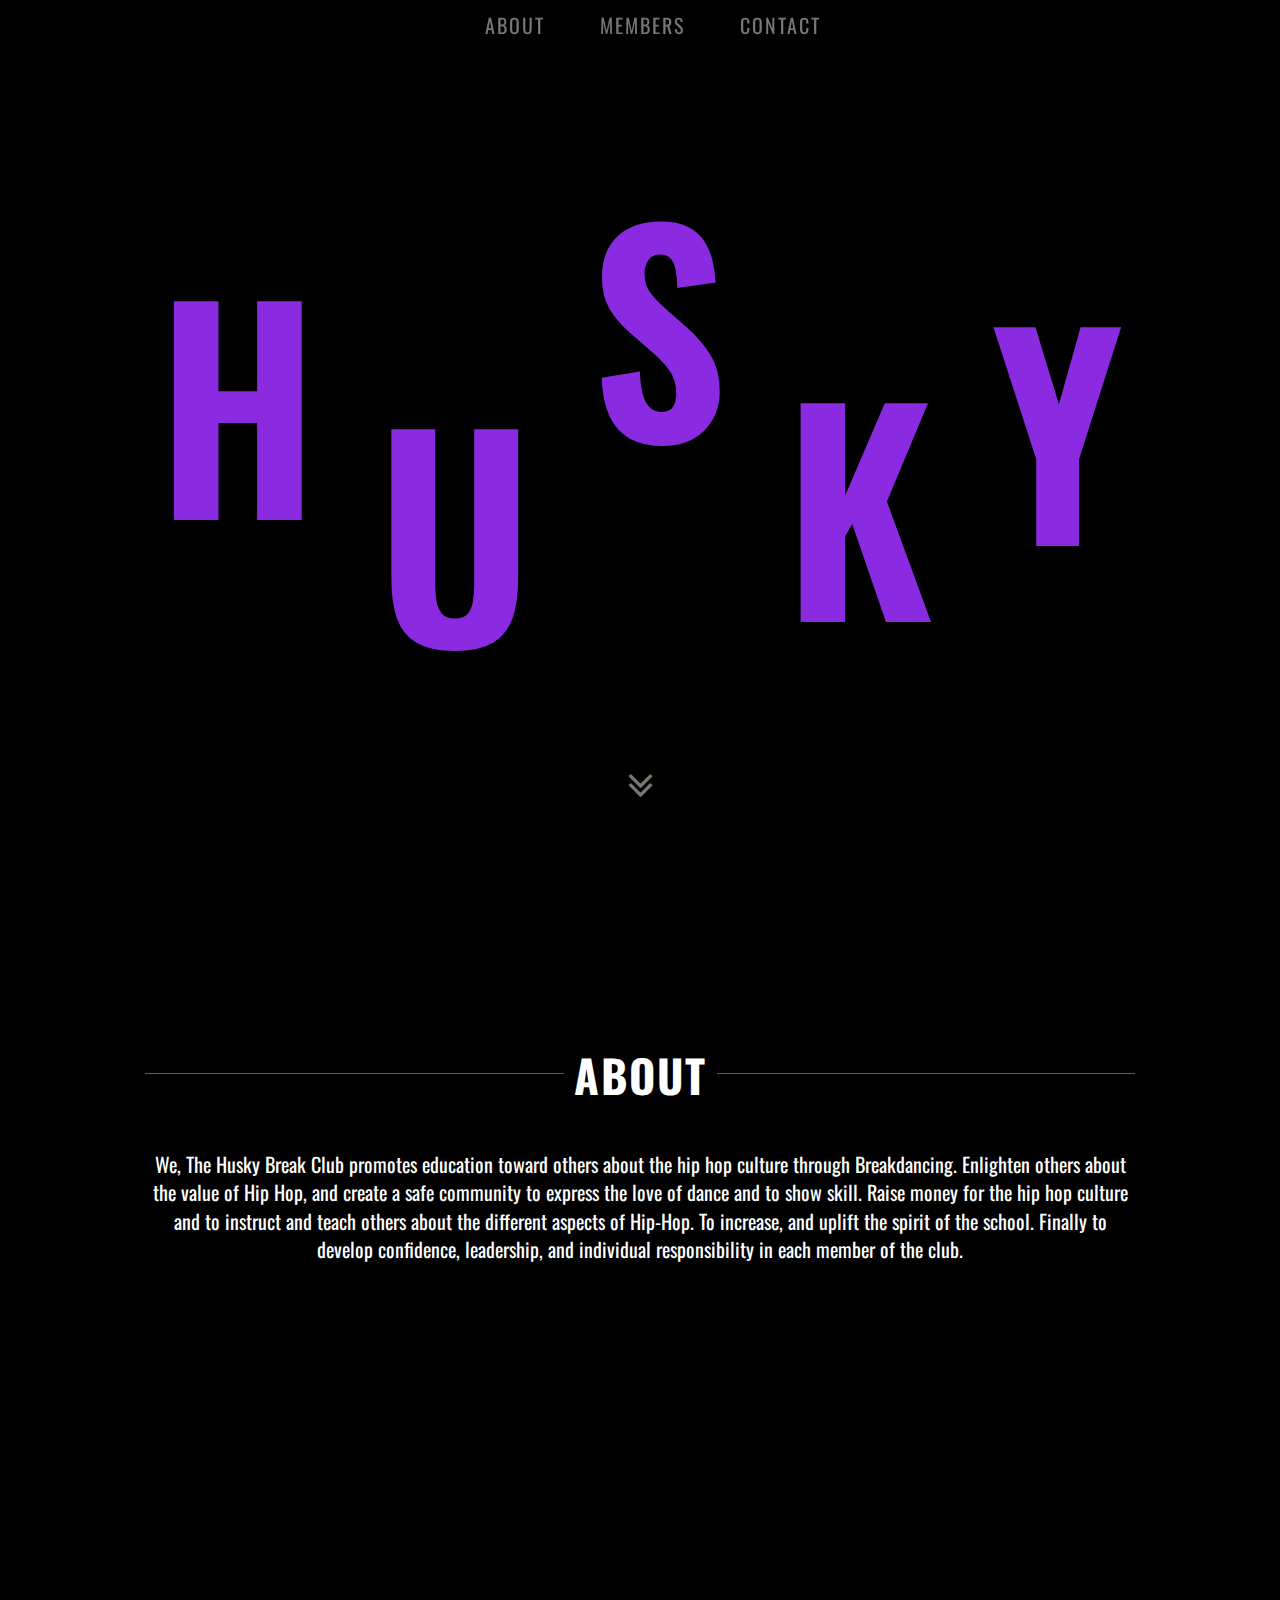
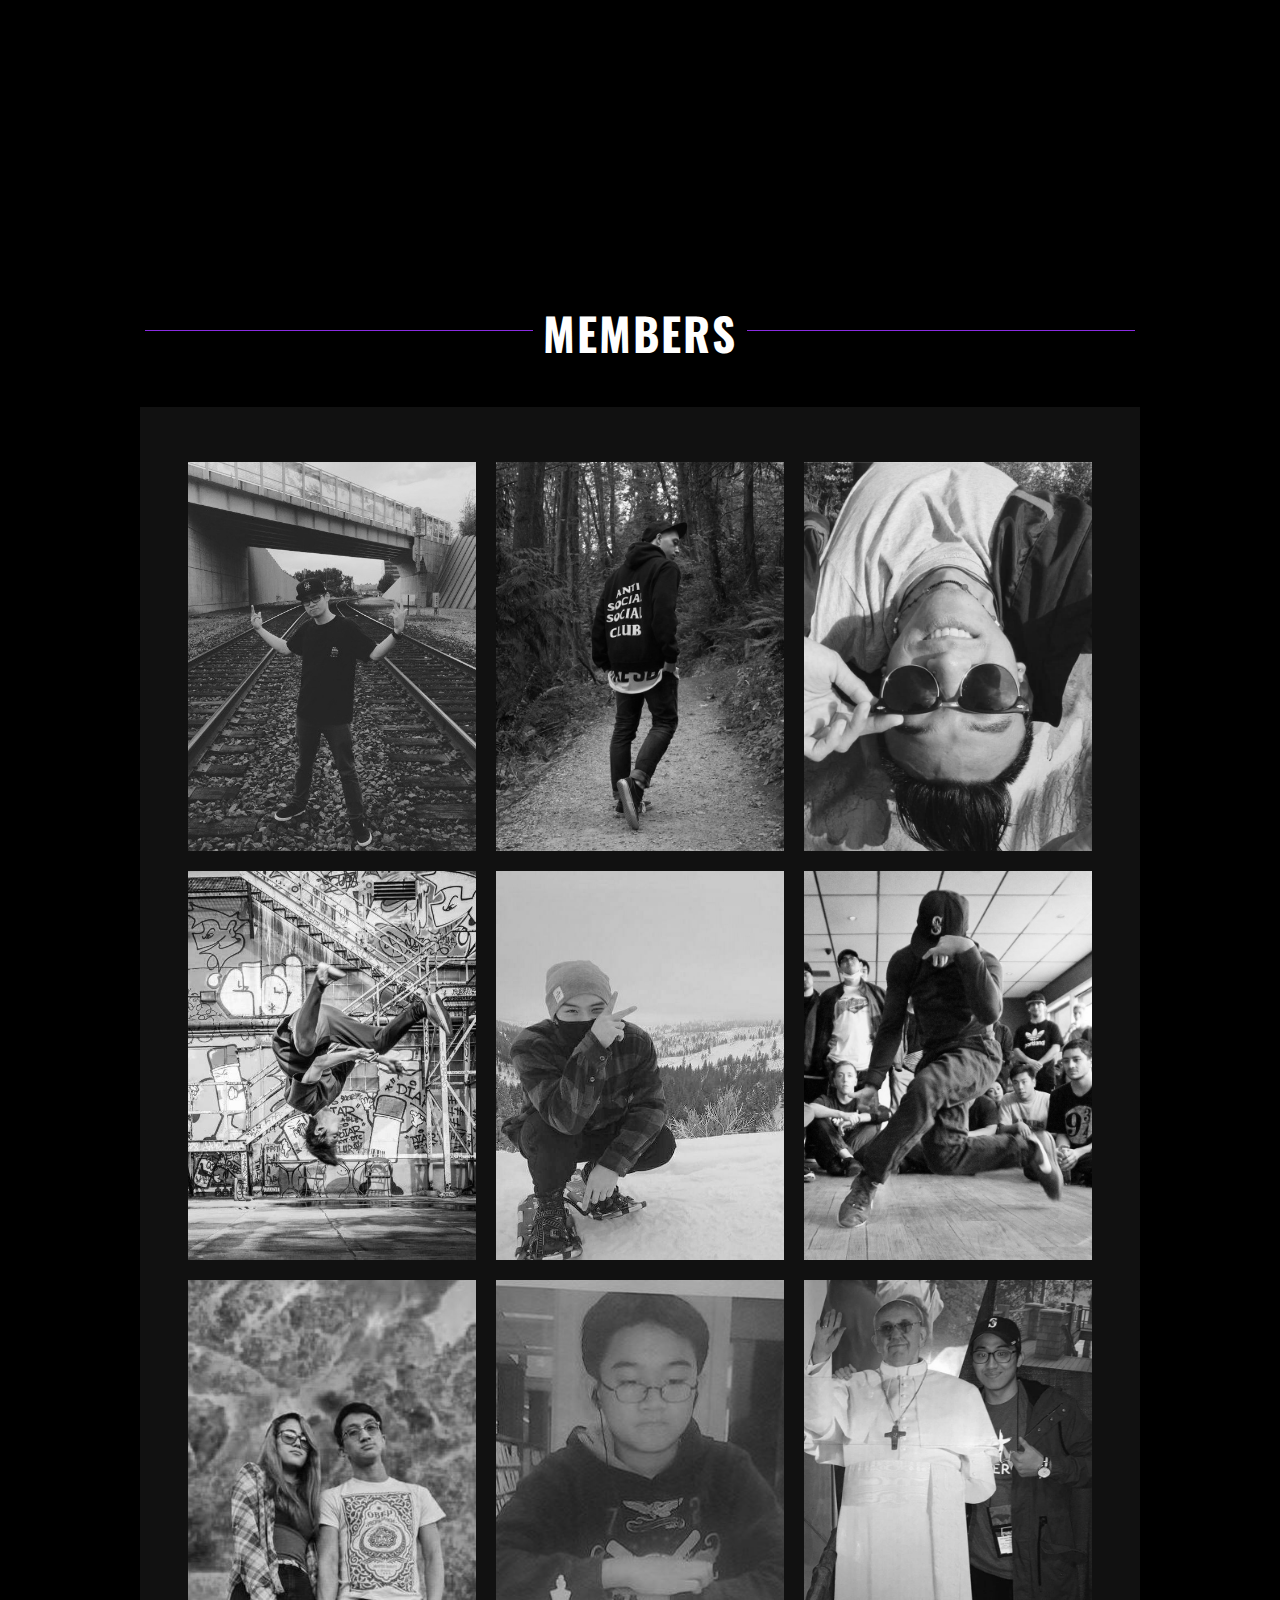
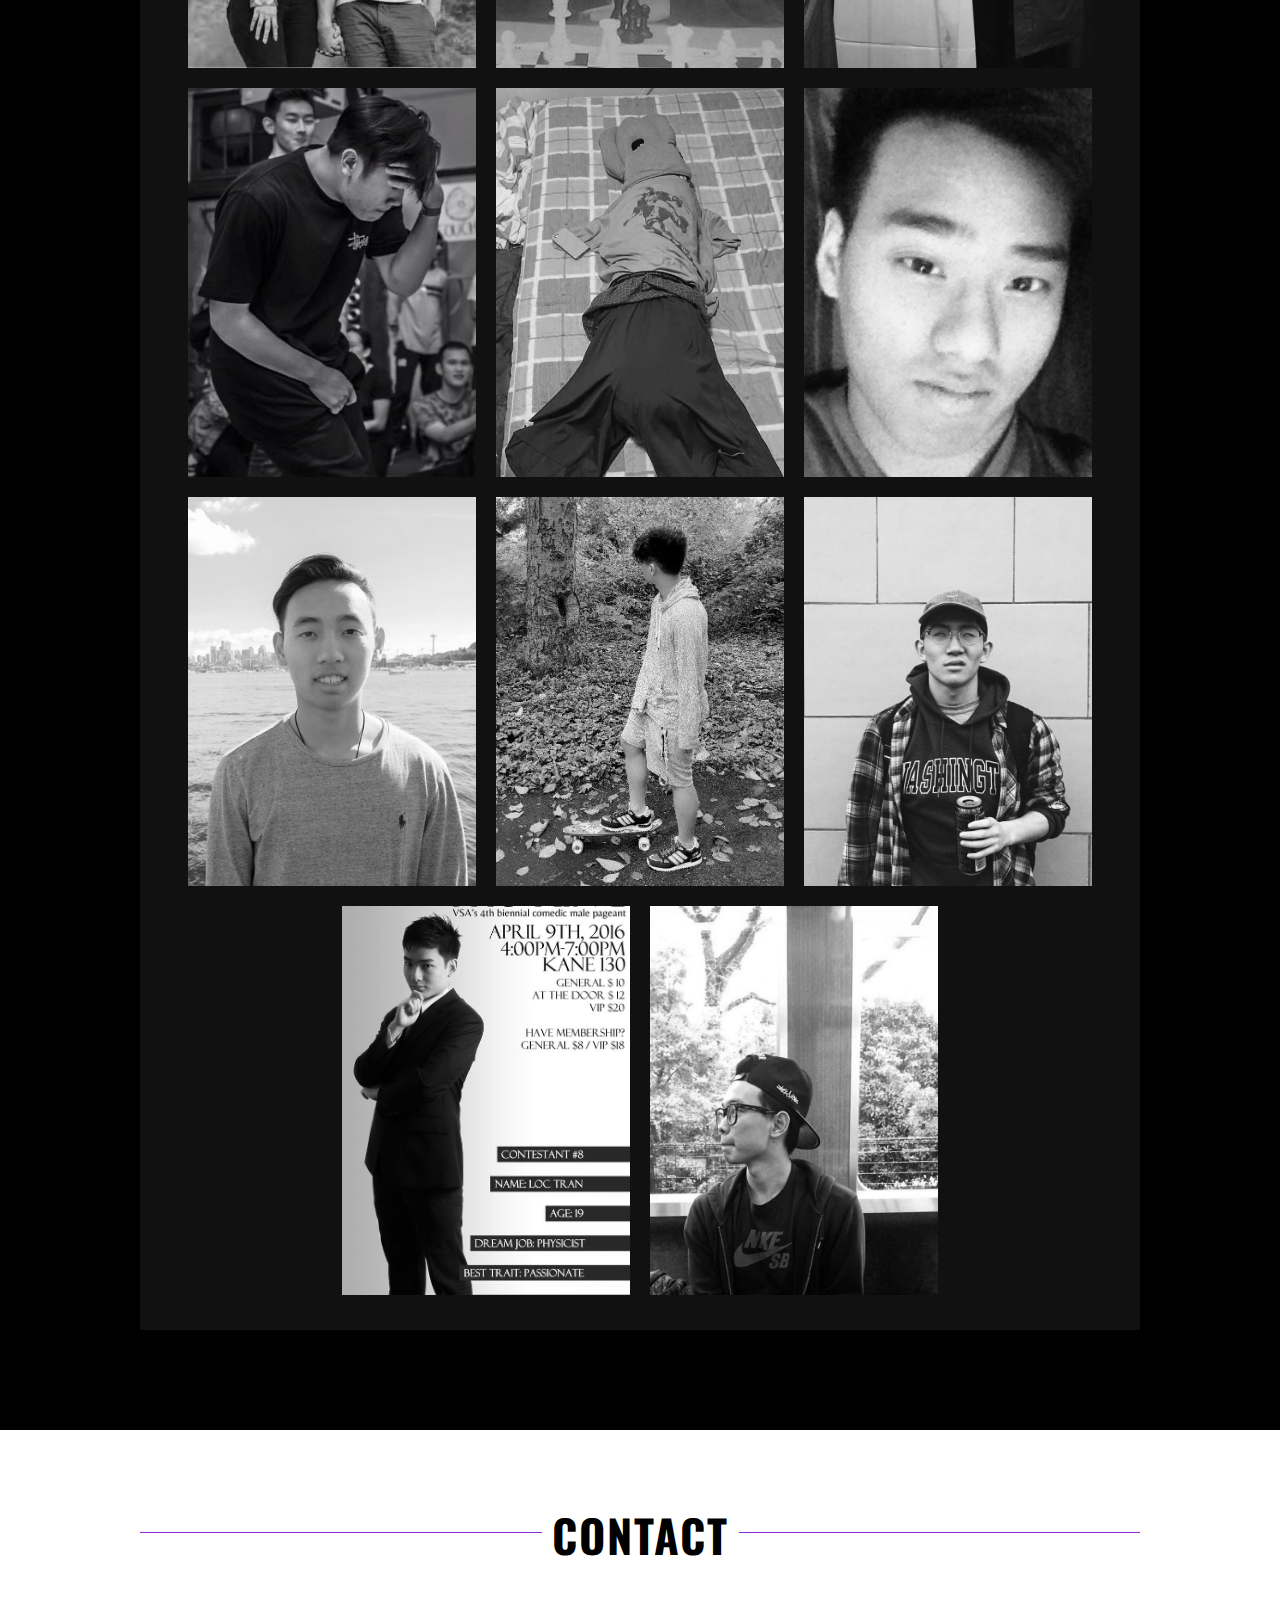
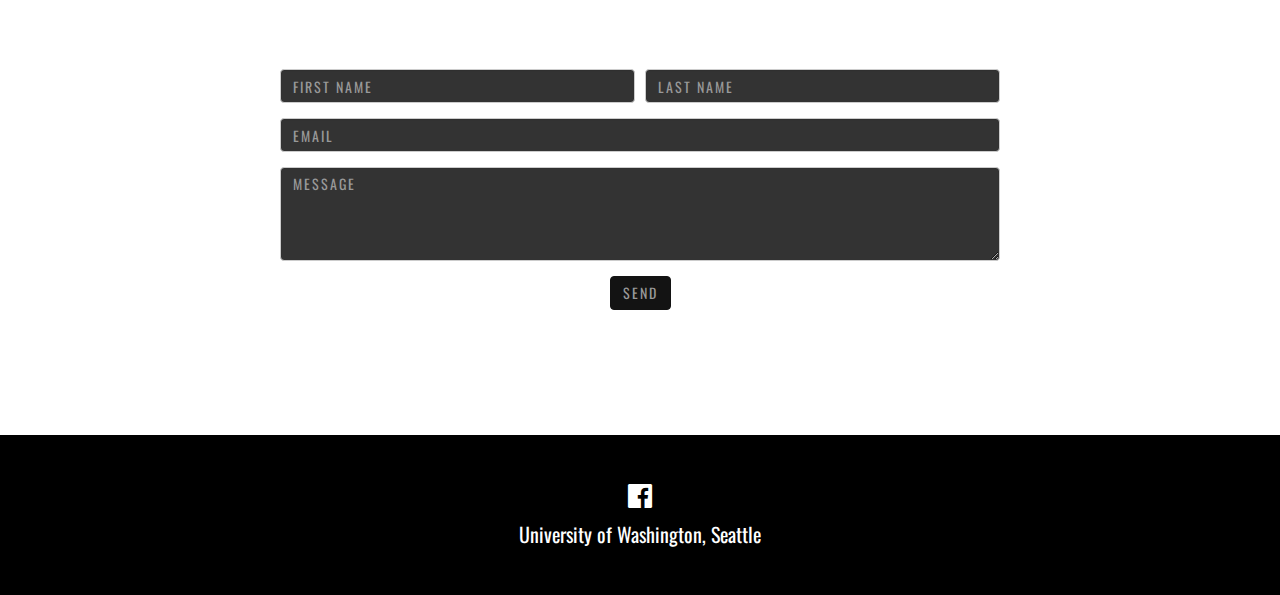
==== commit f7a57ce4: "adaw" ====
--- a/index.html
+++ b/index.html
@@ -6,22 +6,16 @@
 	<meta content="width=device-width, initial-scale=1.0" name="viewport">
 
 	<title>Husky Break Club</title>
-	<link href="/apple-icon-57x57.png" rel="apple-touch-icon" sizes="57x57">
-	<link href="/apple-icon-60x60.png" rel="apple-touch-icon" sizes="60x60">
-	<link href="/apple-icon-72x72.png" rel="apple-touch-icon" sizes="72x72">
-	<link href="/apple-icon-76x76.png" rel="apple-touch-icon" sizes="76x76">
-	<link href="/apple-icon-114x114.png" rel="apple-touch-icon" sizes="114x114">
-	<link href="/apple-icon-120x120.png" rel="apple-touch-icon" sizes="120x120">
-	<link href="/apple-icon-144x144.png" rel="apple-touch-icon" sizes="144x144">
-	<link href="/apple-icon-152x152.png" rel="apple-touch-icon" sizes="152x152">
-	<link href="/apple-icon-180x180.png" rel="apple-touch-icon" sizes="180x180">
-	<link href="/android-icon-192x192.png" rel="icon" sizes="192x192" type="image/png">
-	<link href="/favicon-32x32.png" rel="icon" sizes="32x32" type="image/png">
-	<link href="/favicon-96x96.png" rel="icon" sizes="96x96" type="image/png">
-	<link href="/favicon-16x16.png" rel="icon" sizes="16x16" type="image/png">
-	<link href="/manifest.json" rel="manifest">
-	<meta content="#ffffff" name="msapplication-TileColor">
-	<meta content="/ms-icon-144x144.png" name="msapplication-TileImage">
+<link rel="shortcut icon" href="/favicon.ico" type="image/x-icon" />
+<link rel="apple-touch-icon" href="/apple-touch-icon.png" />
+<link rel="apple-touch-icon" sizes="57x57" href="/apple-touch-icon-57x57.png" />
+<link rel="apple-touch-icon" sizes="72x72" href="/apple-touch-icon-72x72.png" />
+<link rel="apple-touch-icon" sizes="76x76" href="/apple-touch-icon-76x76.png" />
+<link rel="apple-touch-icon" sizes="114x114" href="/apple-touch-icon-114x114.png" />
+<link rel="apple-touch-icon" sizes="120x120" href="/apple-touch-icon-120x120.png" />
+<link rel="apple-touch-icon" sizes="144x144" href="/apple-touch-icon-144x144.png" />
+<link rel="apple-touch-icon" sizes="152x152" href="/apple-touch-icon-152x152.png" />
+<link rel="apple-touch-icon" sizes="180x180" href="/apple-touch-icon-180x180.png" />
 	<meta content="#ffffff" name="theme-color"><!--Font Awesome-->
 	<link href="https://maxcdn.bootstrapcdn.com/font-awesome/4.6.3/css/font-awesome.min.css" rel="stylesheet"><!--Google Fonts-->
 	<!--Font Awesome-->
@@ -29,7 +23,7 @@
 	<link href="https://fonts.googleapis.com/css?family=Roboto" rel="stylesheet">
 	<link href="https://fonts.googleapis.com/css?family=Monda" rel="stylesheet">
 	<link href="https://fonts.googleapis.com/css?family=Lato" rel="stylesheet">
-	<link href="https://fonts.googleapis.com/css?family=Oswald:300,400" rel="stylesheet">
+	<link href="https://fonts.googleapis.com/css?family=Oswald:300,400,600" rel="stylesheet">
 	<link href="https://fonts.googleapis.com/icon?family=Material+Icons" rel="stylesheet"><!-- ICON NEEDS FONT AWESOME FOR CHEVRON UP ICON -->
 	<link href="//netdna.bootstrapcdn.com/font-awesome/3.2.1/css/font-awesome.css" rel="stylesheet">
 	<link href="css/bootstrap.min.css" rel="stylesheet">
@@ -40,76 +34,72 @@
 <body>
 	<!-- Return to Top -->
 	<a href="javascript:" id="return-to-top"><i class="icon-chevron-up"></i></a>
-	<div class="test2">
+	
 	<div class="test" id="wrapper">
 		<header>
-		<a id="home-anchor" name="home-anchor"></a>
-
-			
-				<nav id="navbar2" class="navbar navbar-default nav-main animated fadeIn" role="navigation">
+			<a id="home-anchor" name="home-anchor"></a>
+			<nav id="navbar2" class="navbar navbar-default nav-main animated fadeIn" role="navigation">
 					<div class="container-fluid">
 				
 
-						<div class="navbar-header">
-							<button aria-expanded="false" class="navbar-toggle collapsed" data-target="#bs-example-navbar-collapse-2" data-toggle="collapse" type="button"><span class="sr-only">Toggle navigation</span>
-							 <span class="icon-bar top-bar"></span>
-							  <span class="icon-bar middle-bar"></span> 
-							  <span class="icon-bar bottom-bar"></span>
-							  </button>
-						</div>
+							<div class="navbar-header">
+								<button aria-expanded="false" class="navbar-toggle collapsed" data-target="#bs-example-navbar-collapse-2" data-toggle="collapse" type="button"><span class="sr-only">Toggle navigation</span>
+									<span class="icon-bar top-bar"></span>
+									<span class="icon-bar middle-bar"></span> 
+									<span class="icon-bar bottom-bar"></span>
+								</button>
+							</div>
+					
+
+
+							<div class="collapse navbar-collapse" id="bs-example-navbar-collapse-2">
+								<ul class="nav navbar-nav navbar-right">
+									<li id="home-nav">
+										<a href="#home-anchor">Home</a>
+									</li>
+									<li id="about-nav">
+										<a href="#about-anchor">About</a>
+									</li>
+									<li id="members-nav">
+										<a href="#members-anchor">Members</a>
+									</li>
+
+									<li id="contact-nav">
+										<a href="#contact-anchor">Contact</a>
+									</li>
+								</ul>
+							</div>
 				
-
-
-						<div class="collapse navbar-collapse" id="bs-example-navbar-collapse-2">
-							<ul class="nav navbar-nav navbar-right">
-								<li id="home-nav">
-									<a href="#home-anchor">Home</a>
-								</li>
-								<li id="about-nav">
-									<a href="#about-anchor">About</a>
-								</li>
-								<li id="members-nav">
-									<a href="#members-anchor">Members</a>
-								</li>
-
-								<li id="contact-nav">
-									<a href="#contact-anchor">Contact</a>
-								</li>
-							</ul>
-						</div>
-				
-					</div>
-	</nav>
-
-
-	
+					</div>
+				</nav>
+
+
+					<div class="husky-logo">
+						<p id="husky-h" class="animated fadeInTest">H</p>
+						<p id="husky-u" class="animated fadeInTest">U</p>
+						<p id="husky-s" class="animated fadeInTest">S</p>
+						<p id="husky-k" class="animated fadeInTest">K</p>
+						<p id="husky-y" class="animated fadeInTest">Y</p>
+
+					</div>
 
 
 					<div class="hbc-logo">
 						<img alt="" class="hbcImg" src="img/HBCLogo.gif">
 
-						<!--<div class="hbc-text animated fadeIn">
-							<p>Husky Break Club</p>
-						</div>-->
+						
 					</div>
 				<div class="arrow-down">
 						<a href="#about-anchor"><i class="fa fa-angle-double-down fa-3x" aria-hidden="true"></i></a>
 						
-					</div>
+				</div>
 					
 		</header>
 
 		<main>
+	
 			
-			<!--<div class=" block -berry edge--bottom">-->
-				<!--<div class="images-media main">
-				<img src="img/happyface.jpg" alt=""" >
-				<img src="img/happyface.jpg" alt=""" >
-				<img src="img/happyface.jpg" alt=""" >
-				</div>-->
-			<!--</div>-->
-			
-			<!--<div class=" block -berry edge--both--reverse"">-->
+
 			<div class="about-section main">
 				<a id="about-anchor" name="about-anchor"></a>
 				<div class="club-mission">
@@ -128,31 +118,24 @@
 					</div>
 				</div>
 			</div>
-			<!--</div>-->
-<!--<div class="block2 -berry2 edge--bottom2">-->
-				<!--<svg width="0" height="0">
-					<clipPath id="clipPolygon">
-						<polygon points="-1 420,380 422,380 167,0 0">
-						</polygon>
-					</clipPath>
-					</svg>-->
+
 				<div class="block -berry edge--top"> 
-				<div class="members-section main">
-					<a id="members-anchor" name="members-anchor"></a>
-				
-					<div class="club-mission">
-						<div class="section-heading">
-							<h1>Members</h1>
-						</div>
-
-					<!--<p>Lorem ipsum dolor sit amet, consectetur adipisicing elit. Saepe dolorem itaque a obcaecati, praesentium reprehenderit repellendus, est repudiandae architecto, velit asperiores nulla eveniet nostrum nam quod consequatur voluptatem, modi error.</p>-->
-				</div>
-
-
-				<div id="members"></div>
-				</div>
-	</div>
-			<!--<div class="block edge--top">-->
+					<div class="members-section main">
+						<a id="members-anchor" name="members-anchor"></a>
+					
+							<div class="club-mission">
+								<div class="section-heading">
+									<h1>Members</h1>
+								</div>
+
+							</div>
+
+
+						<div id="members">
+							
+						</div>
+					</div>
+				</div>
 
 			
 			<div class="contact-section">
@@ -167,7 +150,7 @@
 				</div>
 
 
-				<form action="index.php" class="form-horizontal" method="post" role="form">
+				<form action="https://formspree.io/yelorice@gmail.com" method="POST" class="form-horizontal" method="post" role="form">
 					<div class="form-group">
 						<div class="col-sm-6">
 							<input class="form-control" id="name" name="name" placeholder="FIRST NAME" type="text" value="">
@@ -204,10 +187,10 @@
 
 					
 				</form>
-			<!--</div>-->
 			
+			</div>
 		</main>
-	</div>
+
 
 
 	<footer>
@@ -226,43 +209,29 @@
 	</script> 
 	<script src="data/members.js">
 	</script> 
-	<!--<script src="js/functions.js">
-	</script> -->
+
 	<script src="js/jquery.lazyload.js">
 	</script> 
-	<!--<script src = "js/noframework.js/"></script>-->
+
 	<script src="js/app.js">
 	</script> 
-	<!--<script>
-	       // ===== Scroll to Top ==== 
-	       $(window).scroll(function() {
-	           if ($(this).scrollTop() >= 500) {        // If page is scrolled more than 50px
-	               $('#return-to-top').fadeIn(650);    // Fade in the arrow
-	           } else {
-	               $('#return-to-top').fadeOut(650);   // Else fade out the arrow
-	           }
-	       });
-	       $('#return-to-top').click(function() {      // When arrow is clicked
-	           $('body,html').animate({
-	               scrollTop : 0                       // Scroll to top of body
-	           }, 500);
-	       });
-	</script> -->
+
 	<script>
-		if (window.innerWidth > 498) {
-	       $(document).ready(function() { 
-	           // prepare images to lazyload 
-	           $('.lazy').each(function() { 
-	               $(this).attr('data-original', $(this).attr('src')); 
-	               $(this).removeAttr('src').removeAttr('alt'); 
-	           }); 
-	           $('.lazy').lazyload({
-	               effect : "fadeIn",
-	               effectspeed: 900 
-	           });
+		// if (window.innerWidth > 498) {
+	    //    $(document).ready(function() { 
+	    //        // prepare images to lazyload 
+	    //        $('.lazy').each(function() { 
+	    //            $(this).attr('data-original', $(this).attr('src')); 
+	    //            $(this).removeAttr('src').removeAttr('alt'); 
+	    //        }); 
+	    //        $('.lazy').lazyload({
+	    //            effect : "fadeIn",
+	    //            effectspeed: 900,
+		// 		   placeholder: "img/blackbox.png" 
+	    //        });
 	           
-	       });
-		}
+	    //    });
+		// }
 	</script>
 </body>
 </html>--- a/css/main.css
+++ b/css/main.css
@@ -12,45 +12,29 @@
 	background-image: url("../img/background3.png");
 	-webkit-background-size: cover;
     -moz-background-size: cover;
-		/*background: black;*/
 	-o-background-size: cover;
-	
 	background-color: black;
 	border-color: black;
 	border-radius: 0px;
 	background-position: center;
-	
-	/*display: flex;
-	align-items: center;*/
 	background-repeat: no-repeat;
 	background-size: cover;
 	animation-duration: .5s;
 	overflow: hidden;
-	
 }
 
 .navbar-default {
 	background-color: transparent
 }
 
-.background-black {
-	/*background-color: black;*/
-	
-}
-
 .navbar {
-	/*height: 275px;*/
-	/*font-family: 'Lato','Roboto';*/
 	font-family: 'Oswald';
 	text-transform: uppercase;
 	letter-spacing: 2px;
-	
 }
 
 .nav>li>a {
 	margin-left: 25px;
-	/*margin-left: 5px;
-	margin-right: 5px;*/
 }
 
 .club-mission h1 {
@@ -62,30 +46,23 @@
 .arrow-down {
 	display: none;
 }
+
 @media (max-width: 768px) {
 
 
 	.navbar-default .navbar-nav>.active>a, .navbar-default .navbar-nav>.active>a:hover {
-		/*background-color: purple;*/
-		color: purple;
+		color: #8A2BE2;
 	}  
+
 	.navbar {
 		position: fixed;
 		margin-left: 80%;
-		/*margin-bottom: 80%;*/
 		z-index: 1000;
-		
-	}
-	.navbar-header button {
-		/*position: fixed;*/
-		/*float: right;*/
-	}
+	}
+
 	/* Reset responsive Bootstrap elements */
 	#navbar2 .navbar-header {
 		float: none;
-		/*position: fixed;*/
-		/*display: flex;
-		justify-content: flex-end;*/
 	}
 
 	#navbar2 .navbar-toggle {
@@ -98,7 +75,6 @@
 	}
 
 	#navbar2 .navbar-nav .open .dropdown-menu {
-		/*position: static;*/
 		float: none;
 		background-color: transparent;
 		border: 0;
@@ -128,7 +104,6 @@
 		display: block;
 		width: 40%;
 		height: 100% !important;
-		/*max-height: 100%;*/
 		margin: 0;
 		background-color: #f8f8f8;
 		transition: right 0.35s ease;
@@ -147,60 +122,62 @@
 
 	body.menu-slider.in {
 		overflow: hidden;
-	
-		
 	}
 
 	body.menu-slider #wrapper {
 		transition: right 0.35s ease;
-	
-
 	}
 
 	body.menu-slider.in #wrapper {
 		right: 40%;
-		/*opacity: .5;*/
-	}
-
-
-.navbar-toggle {
-  border: none;
-  background: transparent !important;
-}
-.navbar-toggle:hover {
-  background: transparent !important;
-}
-.navbar-toggle .icon-bar {
-  width: 22px;
-  transition: all 0.2s;
-}
-.navbar-toggle .top-bar {
-  transform: rotate(45deg);
-  transform-origin: 10% 10%;
-}
-.navbar-toggle .middle-bar {
-  opacity: 0;
-}
-.navbar-toggle .bottom-bar {
-  transform: rotate(-45deg);
-  transform-origin: 10% 90%;
-}
-.navbar-toggle.collapsed .top-bar {
-  transform: rotate(0);
-}
-.navbar-toggle.collapsed .middle-bar {
-  opacity: 1;
-}
-.navbar-toggle.collapsed .bottom-bar {
-  transform: rotate(0);
-}
+	}
+
+
+	.navbar-toggle {
+	border: none;
+	background: transparent !important;
+	}
+
+	.navbar-toggle:hover {
+	background: transparent !important;
+	}
+
+	.navbar-toggle .icon-bar {
+	width: 22px;
+	transition: all 0.2s;
+	}
+
+	.navbar-toggle .top-bar {
+	transform: rotate(45deg);
+	transform-origin: 10% 10%;
+	}
+
+	.navbar-toggle .middle-bar {
+	opacity: 0;
+	}
+
+	.navbar-toggle .bottom-bar {
+	transform: rotate(-45deg);
+	transform-origin: 10% 90%;
+	}
+
+	.navbar-toggle.collapsed .top-bar {
+	transform: rotate(0);
+	}
+
+	.navbar-toggle.collapsed .middle-bar {
+	opacity: 1;
+	}
+
+	.navbar-toggle.collapsed .bottom-bar {
+	transform: rotate(0);
+	}
 
 
 }
 
 /*HBC LOGO*/
 .hbc-logo {
-	/*width: 50%;*/
 	height: 100%;
 	margin: 0 auto;
     padding: 2em;
@@ -208,29 +185,24 @@
     position: relative;
 	margin-top: auto;
 	margin-bottom: auto;
-
-
 	display: flex;
 	justify-content: center;
 	align-items: center;
-
+	z-index: 5;
 }
 
 .hbc-logo img {
 	max-height: 15em;
-	/*float: left;*/
 	animation-delay: 1s;
 	margin-left: auto;
 	margin-right: auto;
 	display: block;
-	/*width: 100%;*/
 }
 
 
 
 /*MAIN PAGE MIDDLE SECTION*/
 body h1, h2, h3 {
-	/*font-family: 'Lato','Roboto';*/
 	font-family: 'Oswald';
 	font-weight: bold;
 	position: relative;
@@ -238,7 +210,6 @@
 }
 
 body p {
-	/*font-family: 'Monda';*/
 	font-family: 'Oswald';
 	color: #FFF;
 	font-size: 20px;
@@ -255,21 +226,20 @@
 }
 
 .video-section {
-	/*margin: 5%;*/
 	margin-bottom: 100px;
 }
 
 .section-heading {
-	/*border-bottom: 2px solid #777;*/
-	/*border-top: 2px solid #777;*/
 	margin-bottom: 50px;
 }
+
 h1 {
   display: flex;
   flex-direction: row;
   justify-content: center;
   text-align: center;
 }
+
 h1:before, h1:after {
   background-color: #8A2BE2;
   content: '\a0';
@@ -278,16 +248,16 @@
   position: relative;
   top: 0.5em;
 }
+
 h1:before {
   margin-right:10px;
 }
+
 h1:after {
   margin-left:10px;
 }
 
 .club-mission {
-	/*margin-top: 50px;
-	margin-bottom: 50px;*/
 	margin-right: 5%;
 	margin-left: 5%;
 	margin-bottom: 50px;
@@ -298,27 +268,6 @@
 footer {
 	margin-top: 100px;
 }
-/*.footer-section {
-	height: 100px;
-	text-align: center;
-	color: grey;
-	background-color: black;
-	position: relative; 
-    left: 0 ; right: 0; bottom: 0; 
-	flex: 0 0 auto;
-}*/
-
-/*html, body {
-	min-height: 100%;
-}
-body {
-	min-height: 100%;
-  	display: flex;
-  	flex-direction: column;
-}
-.test {
-	flex: 1;
-}*/
 
 html {
   position: relative;
@@ -346,10 +295,6 @@
   flex-direction: column;
 }
 
-.footer-section p {
-	/*padding-top: 50px;*/
-}
-
 .fa-facebook-official {
 	margin-bottom: 10px;
 	transition: all .3s ease-in-out;
@@ -361,14 +306,9 @@
 
 .about-section {
 	margin-bottom: 200px;
-	/*box-shadow: 0 0 8px rgba(76, 79, 82, 0.6);*/
 	background-color: rgba(0,0,0,.2);
 	margin-top: 50px;
 }
-
-/*.members-section .section-heading {
-	margin-bottom: 150px;
-}*/
 
 .images-media {
 	margin-top: 15%; 
@@ -393,47 +333,41 @@
 	}
 
 	#members {
-		/*align-content: center;
-		list-style-type: none;
-		margin: 0;
-		padding: 0;
-		text-align: center;*/
 		display: flex;
+		/*display: -webkit-flex;
+		display: -moz-flex;
+		display: -ms-flex;
+		display: -o-flex;*/
 		justify-content: center;
 		flex-wrap: wrap;
-		/*background-color: #131313;*/
 		background-color: #111;
-		/*padding-right: 20px;
-		padding-left: 20px;*/
 		margin-right: auto;
 		margin-left: auto;
 		padding-bottom: 60px;
+		/*height: 100%;*/
+	
+	}
+
+	@supports (-ms-ime-align:auto) {
+		#members {
+			display: list-item;
+		}
 	}
 
 	.member-card img {
-		/*flex-shrink: 0;
-   		max-width: 100%;*/
 		background-color: #662D91;
 	}
 
 
 	.member-card {
-		/*display: inline-block;
 		position: relative;
-		width: 45%;*/
-		/*height: 40%;*/
+		/*display: inline-block;*/
+		/*fix lazy load image size loading*/
 		/*height: 0;*/
-		position: relative;
-		display: inline-block;
-		/*fix lazy load image size loading*/
-		height: 0;
 		padding-bottom: 61%;
-	
-		/*margin: 5px;*/
 		transform: translateY(20px);
 		-webkit-transform: translateY(20px);
 		-o-transform: translateY(20px);
-		/*opacity: 0;*/
 		transition: all .5s ease-in-out;
 		-webkit-transition: all .5s ease-in-out;
 		-o-transition: all .5s ease-in-out;
@@ -443,56 +377,30 @@
 		align-items: center;
 		z-index: 0;
 		width: 46%;
-		/*height: 100%;*/
 		margin-bottom: 20px;
 		margin-left: 5px;
 		margin-right: 5px;
 		font-family: 'Oswald';
-		
 		font-weight: 300;
+		display: inline-block;
 	}
 
 
 
 	.member-card img {
-		/*width: 100%;
-		height: 100%;*/
 		transition: all .25s ease-in-out;
 		-webkit-transition: all .25s ease-in-out;
 		-o-transition: all .25s ease-in-out;
-		   position: absolute;
+		position: absolute;
 		top: 0;
 		left: 0;
 		width: 100%;
 		height: 100%; 
 	}
 
-	/*.member-img:hover {
+	
+	.member-card:hover img, .member-card:focus img {
 		opacity: .5;
-	}*/
-
-	 /*.member-card:click .member-name {
-		display: block;
-	}
-
-	 .member-card:click .member-description {
-		display: block;
-	}
-
-     .member-card:click img{
-
-		opacity: .5;
-		
-	}
-	.member-card:click p {
-		opacity: 1;
-	}	*/
-	.member-card:hover img, .member-card:focus img {
-		/*-webkit-filter: grayscale(1);
-    	filter: grayscale(1);
-		filter: gray;*/
-		opacity: .5;
-		
 	}
 
 
@@ -518,8 +426,6 @@
 	}
 
 	.member-name {
-		/*background: rgba(0,0,0,0.3);*/
-		
 		color: white;
 		padding-left: 10px;
 		padding-right: 10px;
@@ -541,14 +447,6 @@
 		letter-spacing: 2px;
 		line-height: 1.2;
 		text-transform: uppercase;
-		    /*position:absolute;
-			top:0;
-			width:0;
-			width:100%;
-			height:100%;
-			background-color:rgba(0, 0, 0, 0.3);
-			display:none;*/
-
 	}
 
 	.member-description {
@@ -573,26 +471,14 @@
 		background-position: center bottom;
 		background-repeat: no-repeat;
 		background-size: 50% 50%;
+		-o-background-size: 50% 50%;
+		-webkit-background-size: 50% 50%;
+   		 -moz-background-size: 50% 50%;
 		letter-spacing: 1px;
-	}
-
-	.member-description-padding {
-		padding-top: 85%;
-	}
-	
-
-	.member-position {
-		/*font-size: 15px;
-		color: white;*/
-	}
-
-	/*.member-description {
-		display: none;
-	}*/
-
-
-
-
+		display: flex;
+		justify-content: center;
+		align-items: center;
+	}
 
 /*RETURN TO TOP*/
 #return-to-top {
@@ -655,9 +541,7 @@
 	padding-top: 30px;
 	background-color: #FFF;
 	color: black;
-	padding-bottom: 70px;
-	/*display: flex;
-	justify-content: center;*/
+	padding-bottom: 130px;
 }
 
 .contact-section p {
@@ -681,8 +565,6 @@
 	display: flex;
 	align-content: center;
 	justify-content: center;
-	/*background-color: #131313;*/
-
 }
 
 .form-control {
@@ -690,7 +572,6 @@
 	background-color: #333;
 	font-family: 'Oswald';
 	letter-spacing: 2px;
-	/*padding-right: 5px;*/
 }
 
 .form-control:focus {
@@ -734,44 +615,6 @@
 	width: 100%;
 }
 
-/*.edge--top {
-  position: relative;
-  z-index: 1;
-}
-.edge--top:before {
-  background: inherit;
-  content: '';
-  display: block;
-  height: 50%;
-  left: 0;
-  position: absolute;
-  right: 0;
-  z-index: -1;
-  -webkit-backface-visibility: hidden;
-}
-.edge--top:before {
-  top: 0;
-  -webkit-transform: skewY(20deg);
-          transform: skewY(20deg);
-  -webkit-transform-origin: 100% 0;
-          transform-origin: 100% 0;
-}
-
-.block {
-  color: #fff;
-  font-family: 'Fira Sans', sans-serif;
-
-  padding-bottom: 20px;
-  text-align: center;
-  margin-top: 30%;
-  max-height: 2500px;
-
-}
-
-.-berry {
-  background: #b52b4a;
-}
-*/
 @media (min-width: 300px) {
 	.member-name {
 		font-size: 24px;
@@ -780,13 +623,9 @@
 
 @media (min-width: 360px) {
 	.member-description {
-		padding-top: 79%;
 		font-size: 18px;
 	}
 
-	.member-description-padding {
-		padding-top: 87%;
-	}
 	.member-name {
 		font-size: 30px;
 	}
@@ -828,47 +667,36 @@
 		top: -50px;
 		transition: all ease .5s;
 	}
+	.nav #home-nav a {
+		display: none !important;
+	}
+
+	.husky-logo {
+		display: none;
+	}
 
 /* Small devices (tablets, 768px and up) */
 @media (min-width: 769px) { 
-		.nav #home-nav a {
-		display: none !important;
-	}
-
-
-
 	header {
 		background-image: url("../img/background2.png");
 		background-attachment: fixed;
 	}
 
 	.block {
-	background-image: url("../img/test2.svg");
-	
-	/*height: 100%;
-	width: 100%;*/
+	background-image: url("../img/purple slash box.svg");
 	background-repeat: no-repeat;
 	background-position: center;
 	background-size: 100% 100%;
-	/*-webkit-background-size: 100% 100%;*/
 	padding-bottom: 100px;
 }
 	/*PARALLAX HEADER*/
-	.navbar-default {
-		/*overflow: hidden;
-		background-attachment: fixed;*/
-	}
 
 	nav ul li {
 		display: inline-block;
-		list-style-type: none;
-		/*padding: 20px 15px;*/
-		/*color: #662D91;*/
-		
+		list-style-type: none;	
 	}
 
 	.navbar {
-		/*min-height: 200px;*/
 		border: 0px;
 		position:fixed;
   		z-index:100000 !important;
@@ -877,10 +705,7 @@
 	.navbar-nav {
 		padding-top: 10px;
 		padding-bottom: 10px;
-		/*padding-right: 30px;
-		margin-left: 20px;*/
 		font-size: 20px;
-		
 		display: block;
 		position:fixed;
   		z-index:100000 !important;
@@ -892,11 +717,6 @@
 		top: 0;
 	}
 
-	.nav-main {
-		/*height: 500px;*/
-		/*height: 100vh;*/
-	}
-
 	.navbar-default .navbar-nav>.active>a, .navbar-default .navbar-nav>.active>a:focus, .navbar-default .navbar-nav>.active>a:hover {
 		background-color: transparent;
 		color: #8A2BE2;
@@ -926,20 +746,62 @@
 /*HBC LOGO*/
 	.hbc-logo {
 		width: 50%;
-		/*height: auto;
-		margin: 0 auto;*/
-    	/*padding: 10px;*/
-    	/*position: relative;
-		margin-top: 5%;*/
 		padding-bottom: 0;
 	}
 
 	.hbc-logo img {
 		max-height: 20em;
-		/*float: left;*/
-	}
-
-
+	}
+
+	.husky-logo {
+		display: flex;
+		justify-content: space-around;
+		align-items: center;
+		position: absolute;
+		z-index: 1;
+		padding-right: 10%;
+		padding-left: 10%;
+		width: 100%;
+		height: 100vh;
+		overflow: hidden;
+	}
+
+	.husky-logo p {
+		font-size: 30vh;
+		color: #8A2BE2;
+		font-weight: 600;
+		
+	}
+
+	#husky-h {
+		padding-bottom: 10%;
+		animation-delay: 1s;
+		
+	}
+
+	#husky-u {
+		padding-top: 15%;
+		animation-delay: 2.75s;
+		
+	}
+
+	#husky-s {
+		padding-bottom: 25%;
+		animation-delay: 2.25s;
+		
+	}
+
+	#husky-k {
+		padding-top: 10%;
+		animation-delay: 3.25s;
+		
+	}
+
+	#husky-y {
+		padding-bottom: 5%;
+		animation-delay: 1.75s;
+		
+	}
 
 
 /*MAIN PAGE MIDDLE SECTION*/
@@ -951,64 +813,30 @@
 		margin-left: auto;
 		margin-right: auto;
 		max-width: 1100px;
-		/*display: flex;
-		justify-content: center;*/
 	}
 
 /*CHANGE VIDEO SIZE HERE*/
 	.video-container {
 		max-width: 700px;
 		margin: auto;
-		/*margin-left: 10%;
-		margin-right: 10%;*/
-		/*display: flex;
-		justify-content: center;*/
-		
 	}
 
 	.video-section {
-		/*max-width: 700px;
-		height: auto;*/
-		/*margin: auto 0;*/
-		/*margin: 0;*/
-		/*margin-bottom: 250px;*/
 		position: relative;
 		z-index: 0;
 	}
 
-	.club-mission {
-		/*margin-top: 100px;
-		margin-bottom: 40px;*/
-	}
+
 
 /*MEMBERS PAGE*/
-	.members-main {
-		/*margin: auto;
-		align-content: center;
-		max-width: 1000px;
-		position: relative;
-		z-index: 0;*/
-	}
 
 	.members-section {
-		/*margin-bottom: 100px;*/
-		/*position: absolute;*/
-		/*top: 100px;*/
 		top: 30%;
 	}
 
-	#members {
-		/*align-content: center;
-		list-style-type: none;
-		margin: 0;
-		padding: 0;
-		text-align: center;*/
-	
-		
+	#members {		
 		padding-top: 35px;
 		padding-bottom: 35px;
-		/*padding-left: 30px;
-		padding-right: 30px;*/
 		max-width: 1000px;
 		padding-right: 20px;
 		padding-left: 20px;
@@ -1016,67 +844,17 @@
 	}
 	
 	.member-card {
-		/*width: 99%;
-		height: auto;*/
-		/*display: flex, inline-block;*/
 		width: 30%;
 		margin-left: 10px;
 		margin-right: 10px;
 		padding-bottom: 40.5%;
-		/*height: 100%;*/
-	}
-
-	.member-card img {
-		/*flex-shrink: 0;
-   		max-width: 100%;*/
-    	/*max-height: 100%;*/
-		
-	
-		/*height: auto;*/
-		/*padding-left: 7%;
-		padding-right: 7%;*/
-	}
-	.member-card {
-		/*display: inline-block;*/
-	
-		/*width: 275px;
-		height: 275px;
-		margin: 10px;
-		position: relative;
-		z-index: 0;
-		padding-bottom: 0;*/
-	}
-
-
-
-	/*.member-name {
-		background: rgba(255,255,255,0.9);
-		color: black;
-		display: table;
-		height: 275px;
-		left: 0;
-		position: absolute;
-		top: 0;
-		width: 275px;
-		opacity: 0;
-		-webkit-transition: opacity 500ms;
-		-moz-transition: opacity 500ms;
-		-o-transition: opacity 500ms;
-		transition: opacity 500ms;
-	}*/
+	}
 
 	.member-description {
-		
-		
 		font-size: 25px;
 		padding-top: 85%;
 		padding-bottom: 10%;
 		letter-spacing: 1px;
-		/*text-transform: lowercase;*/
-	}
-
-	.member-description-padding {
-		padding-top: 91%;
 	}
 
 
@@ -1090,19 +868,6 @@
 		font-size: 58px;
 	}
 
-	.member-position {
-		/*font-size: 15px;*/
-		/*color: grey;*/
-	}
-
-	.member-description {
-		/*padding-top: 110px;
-		padding-left: 5px;
-		padding-right: 5px;*/
-	}
-
-
-
 /*CONTACT FORM	*/
 	.contact-form {
 		align-content: center;
@@ -1110,10 +875,6 @@
 
 	.contact-section {
 		padding-bottom: 170px;
-		/*margin-left: auto;
-		margin-right: auto;
-		max-width: 1100px;*/
-		
 	}
 
 	.contact-section .club-mission {
@@ -1126,28 +887,13 @@
 		width: 100%;
 	}
 
-	.name-last {
-		/*display:inline-block;
-		width: 190px;
-		align-self: baseline;*/
-	}
-
-	#form-message {
-		
-	}
-
 	.mail-message {
 		display:inline-block;
-	}
-
-	.form-control {
-		/*padding-right: 10px;*/
 	}
 
 	.form-horizontal {
 		margin-right: auto;
 		margin-left: auto;
-		
 		max-width: 700px;
 	}
 
@@ -1162,12 +908,9 @@
 }
 
 .arrow-down {
-	/*color: white;*/
-	/*background-color: white;*/
-	
 	position: relative;
 	bottom: 15%;
-	/*z-index: 50;*/
+	z-index: 50;
 	display: flex;
 	justify-content: center;
 	-webkit-animation-name: up-down; /* Safari 4.0 - 8.0 */
@@ -1195,31 +938,12 @@
 /* Large devices (large desktops, 1200px and up) */
 @media (min-width: 1200px) {  
 
-/*MAIN PAGE MIDDLE SECTION*/
-	main {
-		/*margin-left: 20%;
-		margin-right: 20%;*/
-	}
-
-/*HBC LOGO*/
-	.hbc-logo {
-		/*width: 50%;
-		height: auto;
-		margin: 0 auto;*/
-    	/*padding: 10px;*/
-    	/*position: relative;
-		margin-top: 5%;*/
-		
-	}
-
 	.hbc-logo img {
 		max-height: 25em;
-		/*float: left;*/
 	}
 
 	.hbc-logo .hbc-text {
 		margin-top: 0px;
-		/*text-align: right;*/
 		font-size: 3em;
 		text-align: center;
 	}
@@ -1233,11 +957,6 @@
 		font-size: 1.5em;
 	}
 
-	.hbc-logo {
-		/*width: 70%;
-		margin-top: 27%;
-		*/
-	}
 
 	.hbc-logo img {
 		max-height: 25em;
@@ -1249,14 +968,8 @@
 @media (min-height: 1500px) {  
 	.footer-section {
 		position: absolute;
-		/*bottom: none;*/
-	}
-
-
-
-	/*footer {
-		position: absolute;
-	}*/
+	}
+
 }
 
 @media (min-width: 1500px) { 
@@ -1264,19 +977,4 @@
 	.hbc-logo img {
 		max-height: 30em;
 	}
-	/*.edge--bottom:after {
-		height: 150%;
-	}
-
-	.edge--bottom2:after {
-		height: 25%;
-		bottom: 140%;
-		overflow: hidden;
-	}
-
-	
-
-	.block2 {
-		margin-bottom: -55%;
-	}*/
-}
+}
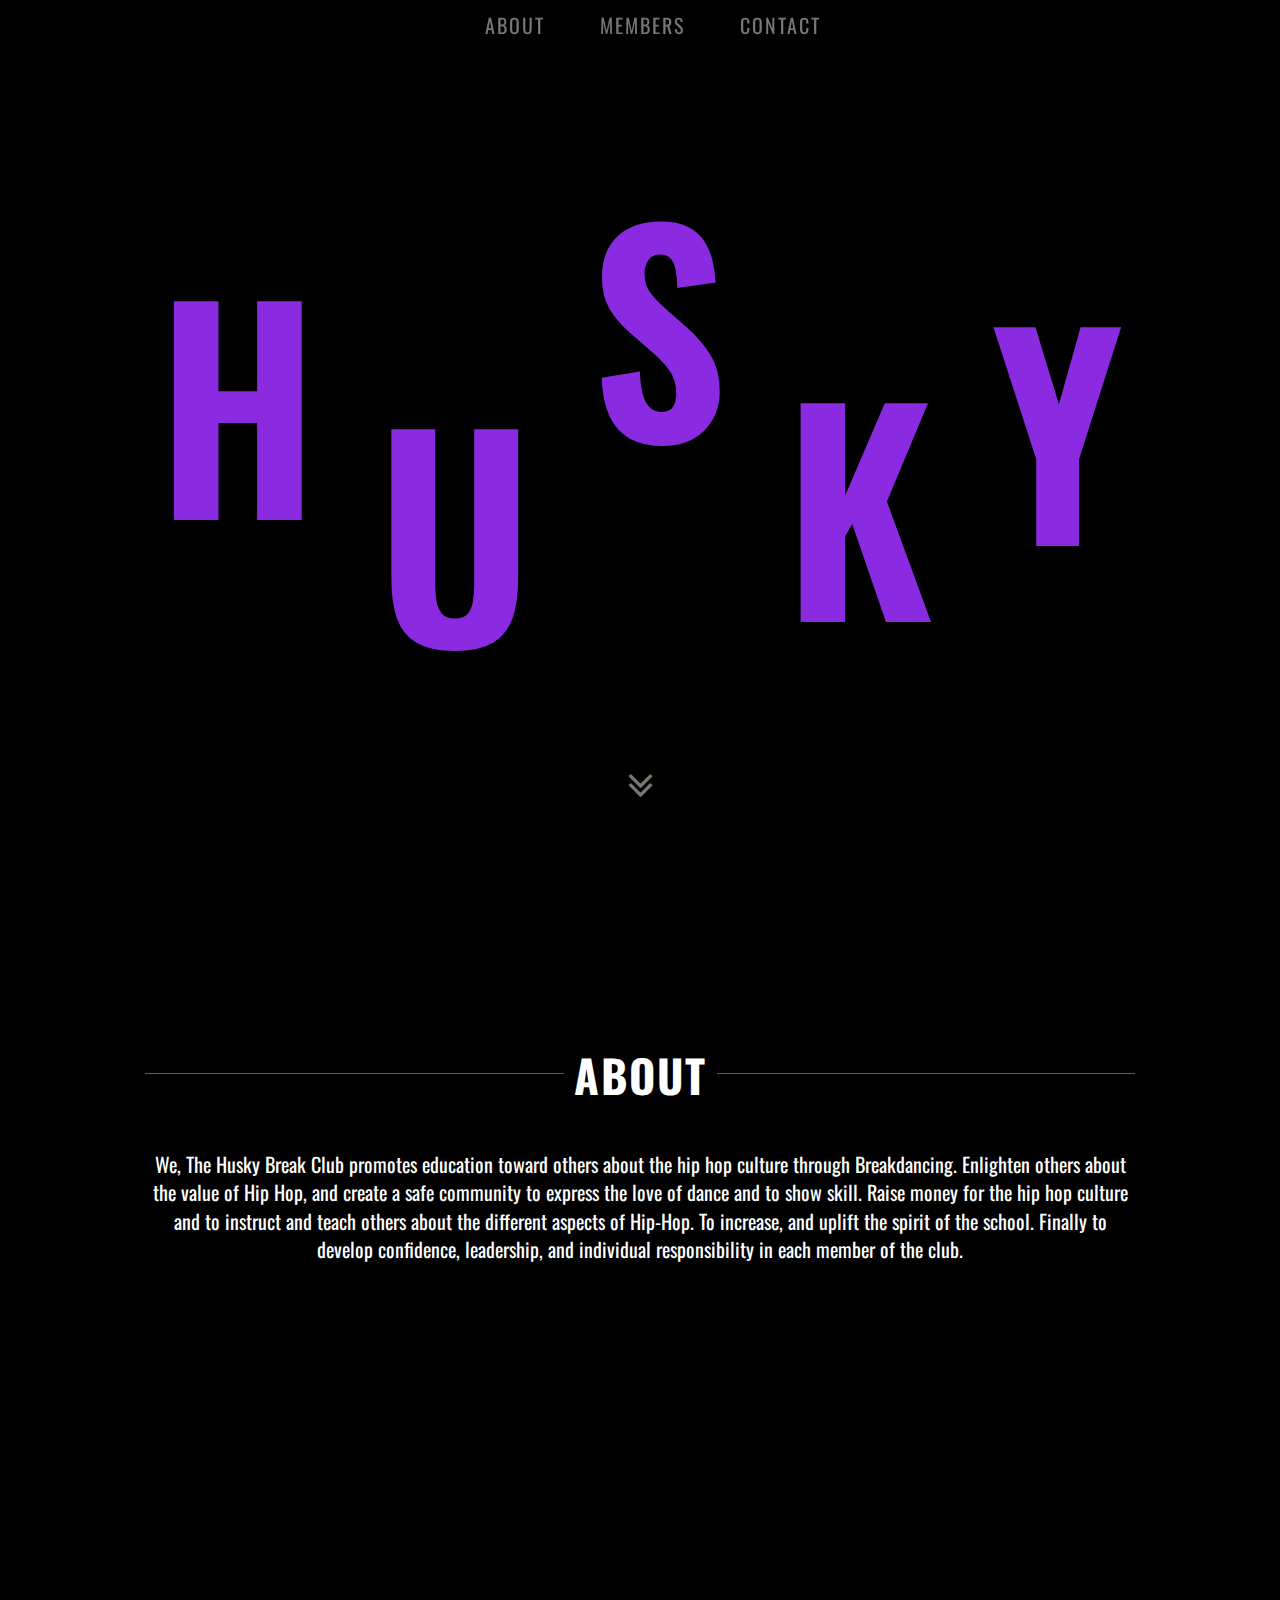
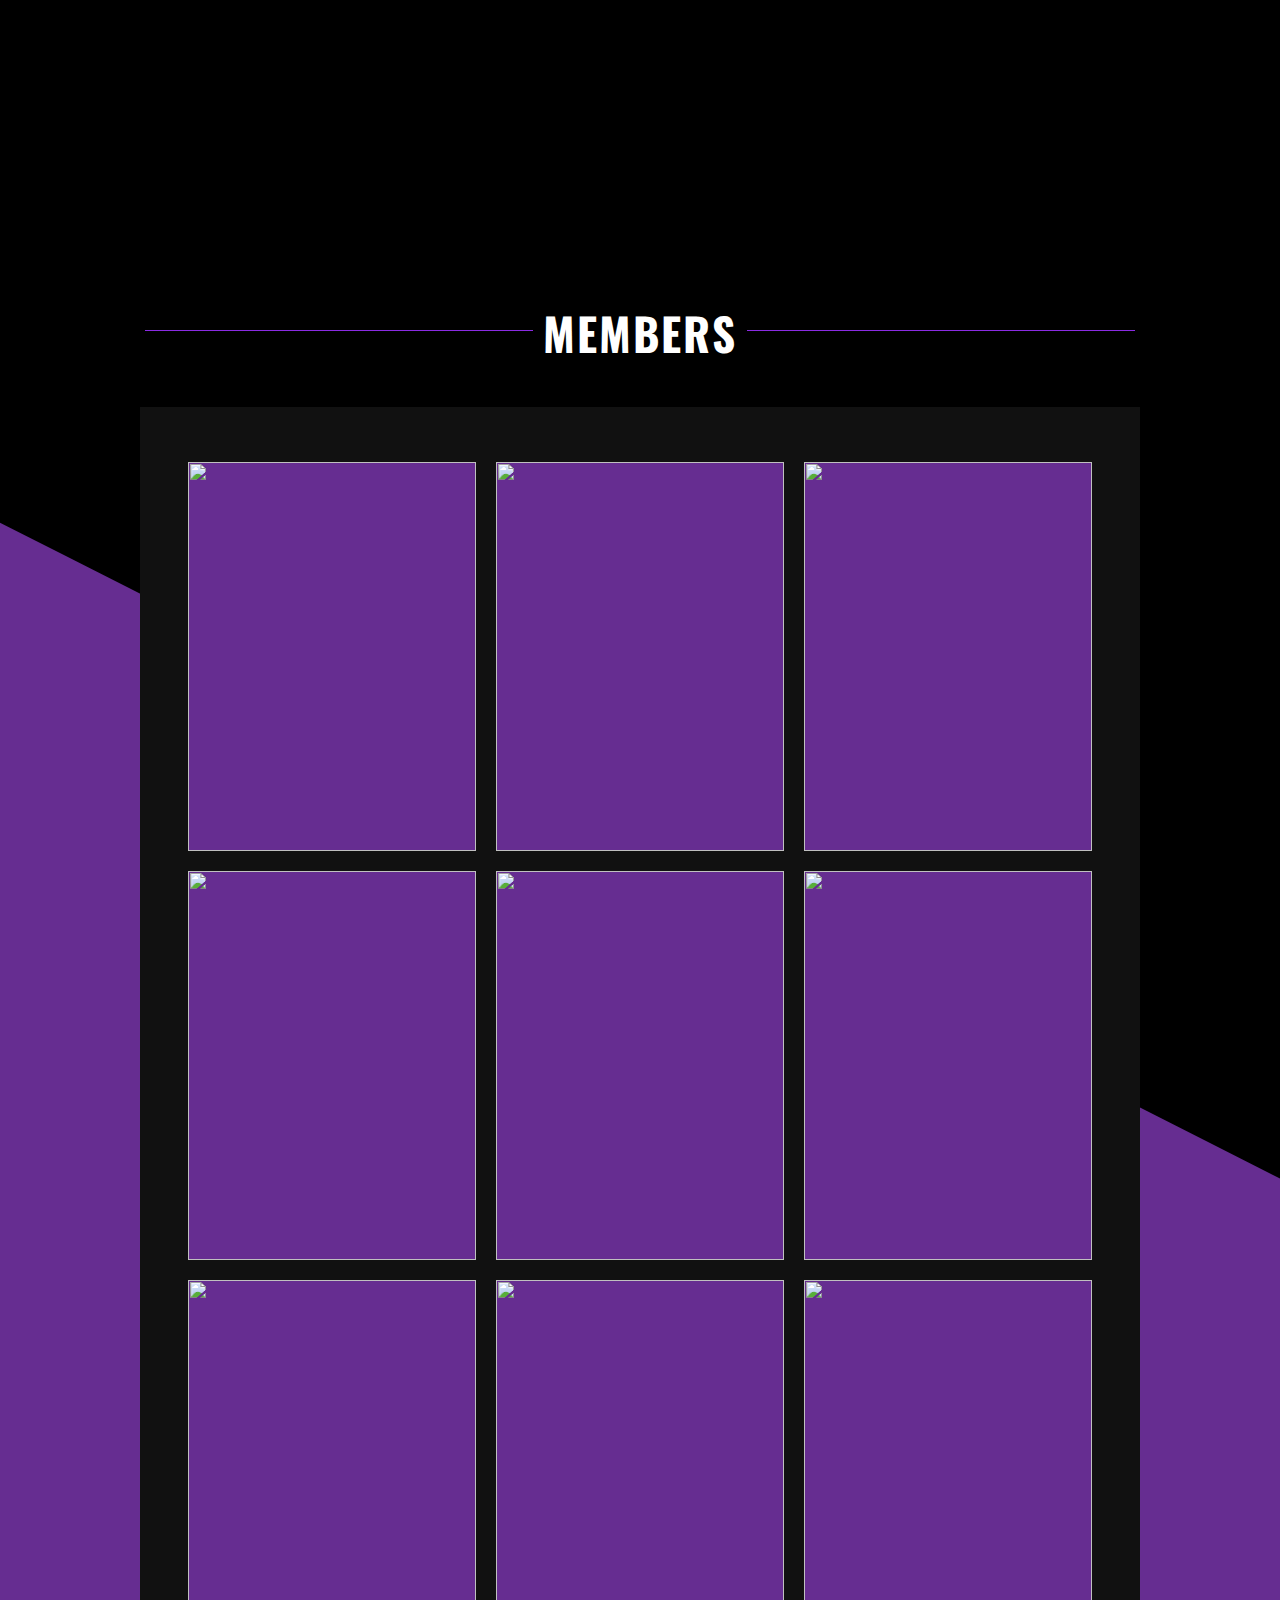
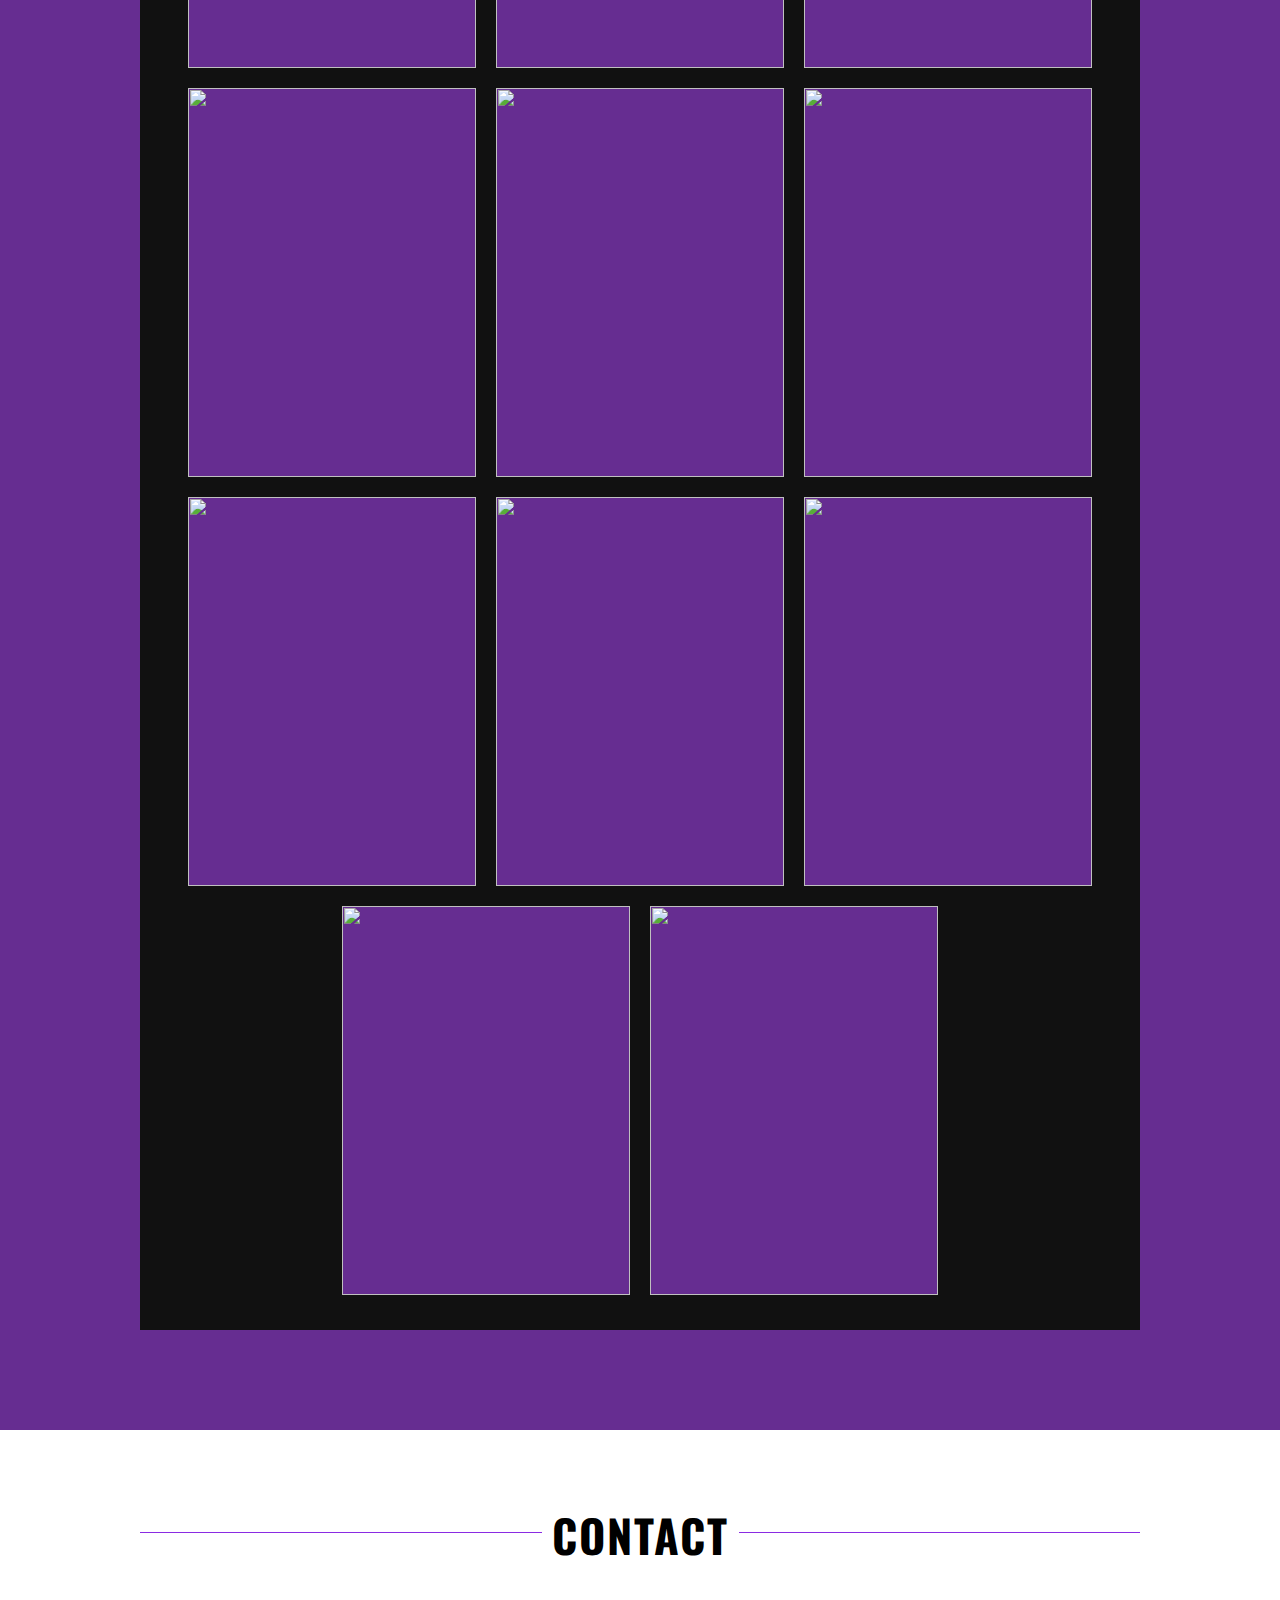
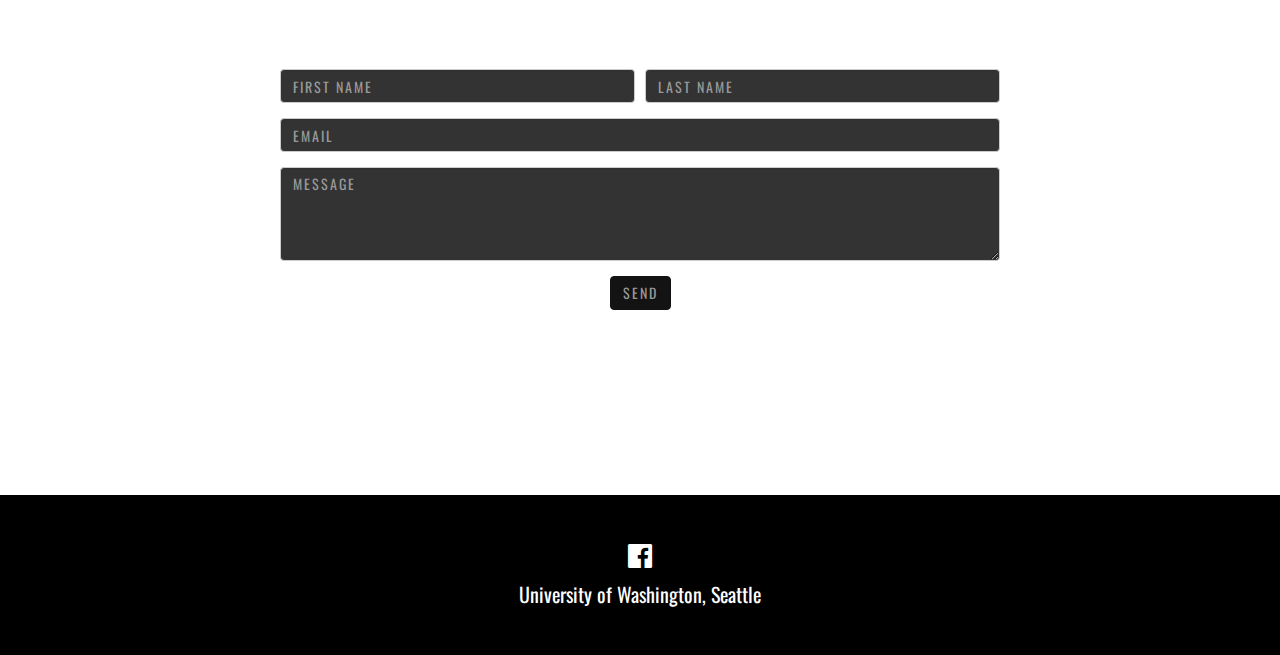
==== commit c82fea12: "edited footer" ====
--- a/index.html
+++ b/index.html
@@ -6,17 +6,17 @@
 	<meta content="width=device-width, initial-scale=1.0" name="viewport">
 
 	<title>Husky Break Club</title>
-<link rel="shortcut icon" href="/favicon.ico" type="image/x-icon" />
-<link rel="apple-touch-icon" href="/apple-touch-icon.png" />
-<link rel="apple-touch-icon" sizes="57x57" href="/apple-touch-icon-57x57.png" />
-<link rel="apple-touch-icon" sizes="72x72" href="/apple-touch-icon-72x72.png" />
-<link rel="apple-touch-icon" sizes="76x76" href="/apple-touch-icon-76x76.png" />
-<link rel="apple-touch-icon" sizes="114x114" href="/apple-touch-icon-114x114.png" />
-<link rel="apple-touch-icon" sizes="120x120" href="/apple-touch-icon-120x120.png" />
-<link rel="apple-touch-icon" sizes="144x144" href="/apple-touch-icon-144x144.png" />
-<link rel="apple-touch-icon" sizes="152x152" href="/apple-touch-icon-152x152.png" />
-<link rel="apple-touch-icon" sizes="180x180" href="/apple-touch-icon-180x180.png" />
-	<meta content="#ffffff" name="theme-color"><!--Font Awesome-->
+	<link href="/favicon.ico" rel="shortcut icon" type="image/x-icon">
+	<link href="/apple-touch-icon.png" rel="apple-touch-icon">
+	<link href="/apple-touch-icon-57x57.png" rel="apple-touch-icon" sizes="57x57">
+	<link href="/apple-touch-icon-72x72.png" rel="apple-touch-icon" sizes="72x72">
+	<link href="/apple-touch-icon-76x76.png" rel="apple-touch-icon" sizes="76x76">
+	<link href="/apple-touch-icon-114x114.png" rel="apple-touch-icon" sizes="114x114">
+	<link href="/apple-touch-icon-120x120.png" rel="apple-touch-icon" sizes="120x120">
+	<link href="/apple-touch-icon-144x144.png" rel="apple-touch-icon" sizes="144x144">
+	<link href="/apple-touch-icon-152x152.png" rel="apple-touch-icon" sizes="152x152">
+	<link href="/apple-touch-icon-180x180.png" rel="apple-touch-icon" sizes="180x180">
+	<meta content="#ffffff" name="theme-color">
 	<link href="https://maxcdn.bootstrapcdn.com/font-awesome/4.6.3/css/font-awesome.min.css" rel="stylesheet"><!--Google Fonts-->
 	<!--Font Awesome-->
 	<link href="https://fonts.googleapis.com/css?family=Tangerine" rel="stylesheet" type="text/css">
@@ -32,76 +32,75 @@
 </head>
 
 <body>
-	<!-- Return to Top -->
-	<a href="javascript:" id="return-to-top"><i class="icon-chevron-up"></i></a>
-	
-	<div class="test" id="wrapper">
+
+	<div id="wrapper">
 		<header>
 			<a id="home-anchor" name="home-anchor"></a>
-			<nav id="navbar2" class="navbar navbar-default nav-main animated fadeIn" role="navigation">
-					<div class="container-fluid">
-				
-
-							<div class="navbar-header">
-								<button aria-expanded="false" class="navbar-toggle collapsed" data-target="#bs-example-navbar-collapse-2" data-toggle="collapse" type="button"><span class="sr-only">Toggle navigation</span>
-									<span class="icon-bar top-bar"></span>
-									<span class="icon-bar middle-bar"></span> 
-									<span class="icon-bar bottom-bar"></span>
-								</button>
-							</div>
-					
-
-
-							<div class="collapse navbar-collapse" id="bs-example-navbar-collapse-2">
-								<ul class="nav navbar-nav navbar-right">
-									<li id="home-nav">
-										<a href="#home-anchor">Home</a>
-									</li>
-									<li id="about-nav">
-										<a href="#about-anchor">About</a>
-									</li>
-									<li id="members-nav">
-										<a href="#members-anchor">Members</a>
-									</li>
-
-									<li id="contact-nav">
-										<a href="#contact-anchor">Contact</a>
-									</li>
-								</ul>
-							</div>
-				
-					</div>
-				</nav>
-
-
-					<div class="husky-logo">
-						<p id="husky-h" class="animated fadeInTest">H</p>
-						<p id="husky-u" class="animated fadeInTest">U</p>
-						<p id="husky-s" class="animated fadeInTest">S</p>
-						<p id="husky-k" class="animated fadeInTest">K</p>
-						<p id="husky-y" class="animated fadeInTest">Y</p>
-
-					</div>
-
-
-					<div class="hbc-logo">
-						<img alt="" class="hbcImg" src="img/HBCLogo.gif">
-
-						
-					</div>
-				<div class="arrow-down">
-						<a href="#about-anchor"><i class="fa fa-angle-double-down fa-3x" aria-hidden="true"></i></a>
-						
-				</div>
-					
+
+			<nav class="navbar navbar-default nav-main animated fadeIn" id="navbar2" role="navigation">
+				<div class="container-fluid">
+					<div class="navbar-header">
+						<button aria-expanded="false" class="navbar-toggle collapsed" data-target="#bs-example-navbar-collapse-2" data-toggle="collapse" type="button"><span class="sr-only">Toggle navigation</span> <span class="icon-bar top-bar"></span> <span class="icon-bar middle-bar"></span> <span class="icon-bar bottom-bar"></span></button>
+					</div>
+
+
+					<div class="collapse navbar-collapse" id="bs-example-navbar-collapse-2">
+						<ul class="nav navbar-nav navbar-right">
+							<li id="home-nav">
+								<a href="#home-anchor">Home</a>
+							</li>
+
+
+							<li id="about-nav">
+								<a href="#about-anchor">About</a>
+							</li>
+
+
+							<li id="members-nav">
+								<a href="#members-anchor">Members</a>
+							</li>
+
+
+							<li id="contact-nav">
+								<a href="#contact-anchor">Contact</a>
+							</li>
+						</ul>
+					</div>
+				</div>
+			</nav>
+
+
+			<div class="husky-logo">
+				<p class="animated fadeInTest" id="husky-h">H</p>
+
+
+				<p class="animated fadeInTest" id="husky-u">U</p>
+
+
+				<p class="animated fadeInTest" id="husky-s">S</p>
+
+
+				<p class="animated fadeInTest" id="husky-k">K</p>
+
+
+				<p class="animated fadeInTest" id="husky-y">Y</p>
+			</div>
+
+
+			<div class="hbc-logo"><img alt="" class="hbcImg" src="img/HBCLogo.gif">
+			</div>
+
+
+			<div class="arrow-down">
+				<a href="#about-anchor"><i aria-hidden="true" class="fa fa-angle-double-down fa-3x"></i></a>
+			</div>
 		</header>
 
+
 		<main>
-	
-			
-
 			<div class="about-section main">
 				<a id="about-anchor" name="about-anchor"></a>
+
 				<div class="club-mission">
 					<div class="section-heading">
 						<h1>About</h1>
@@ -119,25 +118,24 @@
 				</div>
 			</div>
 
-				<div class="block -berry edge--top"> 
-					<div class="members-section main">
-						<a id="members-anchor" name="members-anchor"></a>
-					
-							<div class="club-mission">
-								<div class="section-heading">
-									<h1>Members</h1>
-								</div>
-
-							</div>
-
-
-						<div id="members">
-							
-						</div>
-					</div>
-				</div>
-
-			
+
+			<div class="block -berry edge--top">
+				<div class="members-section main">
+					<a id="members-anchor" name="members-anchor"></a>
+
+					<div class="club-mission">
+						<div class="section-heading">
+							<h1>Members</h1>
+						</div>
+					</div>
+
+
+					<div id="members">
+					</div>
+				</div>
+			</div>
+
+
 			<div class="contact-section">
 				<a id="contact-anchor" name="contact-anchor"></a>
 
@@ -145,24 +143,21 @@
 					<div class="section-heading">
 						<h1>Contact</h1>
 					</div>
-
-
-				</div>
-
-
-				<form action="https://formspree.io/yelorice@gmail.com" method="POST" class="form-horizontal" method="post" role="form">
+				</div>
+
+
+				<form action="https://formspree.io/yelorice@gmail.com" class="form-horizontal" method="post" role="form">
 					<div class="form-group">
 						<div class="col-sm-6">
 							<input class="form-control" id="name" name="name" placeholder="FIRST NAME" type="text" value="">
 						</div>
+
+
 						<div class="col-sm-6">
 							<input class="form-control" id="name" name="name" placeholder="LAST NAME" type="text" value="">
 						</div>
 					</div>
-					
-						
-						
-					
+
 
 					<div class="form-group">
 						<div class="col-sm-12">
@@ -183,24 +178,18 @@
 							<input class="btn btn-primary" id="submit" name="submit" type="submit" value="SEND">
 						</div>
 					</div>
-
-
-					
 				</form>
-			
 			</div>
 		</main>
 
 
-
-	<footer>
-		<div class="footer-section">
-			<a href="https://www.facebook.com/HBC123/" target="_blank"><i class="fa fa-facebook-official fa-2x" aria-hidden="true"></i></a>
-		
-			<p>University of Washington, Seattle</p>
-		</div>
-	</footer>
-	
+		<footer>
+			<div class="footer-section">
+				<a href="https://www.facebook.com/HBC123/" target="_blank"><i aria-hidden="true" class="fa fa-facebook-official fa-2x"></i></a>
+
+				<p>University of Washington, Seattle</p>
+			</div>
+		</footer>
 	</div>
 	<!-- jQuery (necessary for Bootstrap's JavaScript plugins) -->
 	<script src="https://ajax.googleapis.com/ajax/libs/jquery/1.12.4/jquery.min.js">
@@ -209,29 +198,26 @@
 	</script> 
 	<script src="data/members.js">
 	</script> 
-
 	<script src="js/jquery.lazyload.js">
 	</script> 
-
 	<script src="js/app.js">
 	</script> 
-
 	<script>
-		// if (window.innerWidth > 498) {
-	    //    $(document).ready(function() { 
-	    //        // prepare images to lazyload 
-	    //        $('.lazy').each(function() { 
-	    //            $(this).attr('data-original', $(this).attr('src')); 
-	    //            $(this).removeAttr('src').removeAttr('alt'); 
-	    //        }); 
-	    //        $('.lazy').lazyload({
-	    //            effect : "fadeIn",
-	    //            effectspeed: 900,
-		// 		   placeholder: "img/blackbox.png" 
-	    //        });
-	           
-	    //    });
-		// }
+	       if (window.innerWidth > 498) {
+	          $(document).ready(function() { 
+	              // prepare images to lazyload 
+	              $('.lazy').each(function() { 
+	                  $(this).attr('data-original', $(this).attr('src')); 
+	                  $(this).removeAttr('src').removeAttr('alt'); 
+	              }); 
+	              $('.lazy').lazyload({
+	                  effect : "fadeIn",
+	                  effectspeed: 900,
+	               placeholder: "img/blackbox.png" 
+	              });
+	              
+	          });
+	       }
 	</script>
 </body>
 </html>--- a/css/main.css
+++ b/css/main.css
@@ -1,17 +1,18 @@
 /* Extra small devices (phones, less than 768px) */
+
 a {
 	color: white;
 }
 
 .navbar-default {
 	border-color: transparent;
-	
-}
+}
+
 header {
 	height: 100vh;
 	background-image: url("../img/background3.png");
 	-webkit-background-size: cover;
-    -moz-background-size: cover;
+	-moz-background-size: cover;
 	-o-background-size: cover;
 	background-color: black;
 	border-color: black;
@@ -48,55 +49,45 @@
 }
 
 @media (max-width: 768px) {
-
-
-	.navbar-default .navbar-nav>.active>a, .navbar-default .navbar-nav>.active>a:hover {
+	.navbar-default .navbar-nav>.active>a,
+	.navbar-default .navbar-nav>.active>a:hover {
 		color: #8A2BE2;
-	}  
-
+	}
 	.navbar {
 		position: fixed;
 		margin-left: 80%;
 		z-index: 1000;
 	}
-
 	/* Reset responsive Bootstrap elements */
 	#navbar2 .navbar-header {
 		float: none;
 	}
-
 	#navbar2 .navbar-toggle {
 		display: block;
 	}
-
 	#navbar2 .navbar-nav {
 		float: none !important;
 		margin: 7.5px -15px;
 	}
-
 	#navbar2 .navbar-nav .open .dropdown-menu {
 		float: none;
 		background-color: transparent;
 		border: 0;
 		box-shadow: none;
 	}
-
 	#navbar2 .navbar-form {
 		float: none !important;
 		padding: 0;
 	}
-
 	#navbar2 .navbar-nav>li {
 		float: none;
 	}
-
 	/* Reposition elements affected by the sliding menu */
 	#wrapper {
 		position: relative;
 		right: 0;
 		transition: right 0.35s ease;
 	}
-
 	#navbar2 .navbar-collapse {
 		position: fixed;
 		top: 0;
@@ -109,80 +100,65 @@
 		transition: right 0.35s ease;
 		z-index: 10000;
 	}
-
 	#navbar2 .navbar-collapse.collapsing {
 		transition: right 0.35s ease;
 	}
-
 	#navbar2 .navbar-collapse.in {
 		right: 0;
 		position: fixed;
 		z-index: 10000;
 	}
-
 	body.menu-slider.in {
 		overflow: hidden;
 	}
-
 	body.menu-slider #wrapper {
 		transition: right 0.35s ease;
 	}
-
 	body.menu-slider.in #wrapper {
 		right: 40%;
 	}
-
-
 	.navbar-toggle {
-	border: none;
-	background: transparent !important;
-	}
-
+		border: none;
+		background: transparent !important;
+	}
 	.navbar-toggle:hover {
-	background: transparent !important;
-	}
-
+		background: transparent !important;
+	}
 	.navbar-toggle .icon-bar {
-	width: 22px;
-	transition: all 0.2s;
-	}
-
+		width: 22px;
+		transition: all 0.2s;
+	}
 	.navbar-toggle .top-bar {
-	transform: rotate(45deg);
-	transform-origin: 10% 10%;
-	}
-
+		transform: rotate(45deg);
+		transform-origin: 10% 10%;
+	}
 	.navbar-toggle .middle-bar {
-	opacity: 0;
-	}
-
+		opacity: 0;
+	}
 	.navbar-toggle .bottom-bar {
-	transform: rotate(-45deg);
-	transform-origin: 10% 90%;
-	}
-
+		transform: rotate(-45deg);
+		transform-origin: 10% 90%;
+	}
 	.navbar-toggle.collapsed .top-bar {
-	transform: rotate(0);
-	}
-
+		transform: rotate(0);
+	}
 	.navbar-toggle.collapsed .middle-bar {
-	opacity: 1;
-	}
-
+		opacity: 1;
+	}
 	.navbar-toggle.collapsed .bottom-bar {
-	transform: rotate(0);
-	}
-
-
-}
+		transform: rotate(0);
+	}
+}
+
 
 /*HBC LOGO*/
+
 .hbc-logo {
 	height: 100%;
 	margin: 0 auto;
-    padding: 2em;
+	padding: 2em;
 	padding-bottom: 30%;
-    position: relative;
+	position: relative;
 	margin-top: auto;
 	margin-bottom: auto;
 	display: flex;
@@ -200,9 +176,11 @@
 }
 
 
-
 /*MAIN PAGE MIDDLE SECTION*/
-body h1, h2, h3 {
+
+body h1,
+h2,
+h3 {
 	font-family: 'Oswald';
 	font-weight: bold;
 	position: relative;
@@ -234,27 +212,28 @@
 }
 
 h1 {
-  display: flex;
-  flex-direction: row;
-  justify-content: center;
-  text-align: center;
-}
-
-h1:before, h1:after {
-  background-color: #8A2BE2;
-  content: '\a0';
-  flex-grow: 1;
-  height: 1px;
-  position: relative;
-  top: 0.5em;
+	display: flex;
+	flex-direction: row;
+	justify-content: center;
+	text-align: center;
+}
+
+h1:before,
+h1:after {
+	background-color: #8A2BE2;
+	content: '\a0';
+	flex-grow: 1;
+	height: 1px;
+	position: relative;
+	top: 0.5em;
 }
 
 h1:before {
-  margin-right:10px;
+	margin-right: 10px;
 }
 
 h1:after {
-  margin-left:10px;
+	margin-left: 10px;
 }
 
 .club-mission {
@@ -264,35 +243,37 @@
 	margin-top: 50px;
 }
 
+
 /*FOOTER*/
+
 footer {
-	margin-top: 100px;
+	/*margin-top: 100px;*/
 }
 
 html {
-  position: relative;
-  min-height: 100%;
+	position: relative;
+	min-height: 100%;
 }
 
 body {
-  /* Margin bottom by footer height */
-  margin-bottom: 100px;
+	/* Margin bottom by footer height */
+	margin-bottom: 100px;
 	background-color: black;
 	color: #FFF;
 }
 
 .footer-section {
-  position: absolute;
-  bottom: 0;
-  width: 100%;
-  /* Set the fixed height of the footer here */
-  height: 160px;
-  background-color: black;
-  text-align: center;
-  display: flex;
-  justify-content: center;
-  align-items: center;
-  flex-direction: column;
+	position: absolute;
+	/*bottom: 0;*/
+	width: 100%;
+	/* Set the fixed height of the footer here */
+	height: 160px;
+	background-color: black;
+	text-align: center;
+	display: flex;
+	justify-content: center;
+	align-items: center;
+	flex-direction: column;
 }
 
 .fa-facebook-official {
@@ -306,12 +287,12 @@
 
 .about-section {
 	margin-bottom: 200px;
-	background-color: rgba(0,0,0,.2);
+	background-color: rgba(0, 0, 0, .2);
 	margin-top: 50px;
 }
 
 .images-media {
-	margin-top: 15%; 
+	margin-top: 15%;
 	display: flex;
 	justify-content: space-between;
 }
@@ -325,240 +306,204 @@
 	margin: 0 0 0px;
 }
 
+
 /*MEMBERS PAGE*/
-	.members-main {
-		margin: auto;
-		align-content: center;
-		max-width: 620px;
-	}
-
-	#members {
-		display: flex;
-		/*display: -webkit-flex;
+
+.members-main {
+	margin: auto;
+	align-content: center;
+	max-width: 620px;
+}
+
+#members {
+	display: flex;
+	/*display: -webkit-flex;
 		display: -moz-flex;
 		display: -ms-flex;
 		display: -o-flex;*/
-		justify-content: center;
-		flex-wrap: wrap;
-		background-color: #111;
-		margin-right: auto;
-		margin-left: auto;
-		padding-bottom: 60px;
-		/*height: 100%;*/
-	
-	}
-
-	@supports (-ms-ime-align:auto) {
-		#members {
-			display: list-item;
-		}
-	}
-
-	.member-card img {
-		background-color: #662D91;
-	}
-
-
-	.member-card {
-		position: relative;
-		/*display: inline-block;*/
-		/*fix lazy load image size loading*/
-		/*height: 0;*/
-		padding-bottom: 61%;
-		transform: translateY(20px);
-		-webkit-transform: translateY(20px);
-		-o-transform: translateY(20px);
-		transition: all .5s ease-in-out;
-		-webkit-transition: all .5s ease-in-out;
-		-o-transition: all .5s ease-in-out;
-		overflow: hidden;
-		background: #662D91;
-		justify-content: center;
-		align-items: center;
-		z-index: 0;
-		width: 46%;
-		margin-bottom: 20px;
-		margin-left: 5px;
-		margin-right: 5px;
-		font-family: 'Oswald';
-		font-weight: 300;
-		display: inline-block;
-	}
-
-
-
-	.member-card img {
-		transition: all .25s ease-in-out;
-		-webkit-transition: all .25s ease-in-out;
-		-o-transition: all .25s ease-in-out;
-		position: absolute;
-		top: 0;
-		left: 0;
-		width: 100%;
-		height: 100%; 
-	}
-
-	
-	.member-card:hover img, .member-card:focus img {
-		opacity: .5;
-	}
-
-
-	.member-card img:hover .member-name, .member-card img:focus .member-name {
-		display: block;
-	}
-
-	.member-card img:hover .member-description, .member-card img:focus .member-description {
-		display: block;
-	}
-
-	.member-card:hover p, .member-card:focus p {
-		opacity: 1;
-	}	
-
-	
+	justify-content: center;
+	flex-wrap: wrap;
+	background-color: #111;
+	margin-right: auto;
+	margin-left: auto;
+	padding-bottom: 60px;
+	/*height: 100%;*/
+}
+
+@supports (-ms-ime-align:auto) {
+	#members {
+		display: list-item;
+	}
+}
+
+.member-card img {
+	background-color: #662D91;
+}
+
+.member-card {
+	position: relative;
+	/*display: inline-block;*/
+	/*fix lazy load image size loading*/
+	/*height: 0;*/
+	padding-bottom: 61%;
+	transform: translateY(20px);
+	-webkit-transform: translateY(20px);
+	-o-transform: translateY(20px);
+	transition: all .5s ease-in-out;
+	-webkit-transition: all .5s ease-in-out;
+	-o-transition: all .5s ease-in-out;
+	overflow: hidden;
+	background: #662D91;
+	justify-content: center;
+	align-items: center;
+	z-index: 0;
+	width: 46%;
+	margin-bottom: 20px;
+	margin-left: 5px;
+	margin-right: 5px;
+	font-family: 'Oswald';
+	font-weight: 300;
+	display: inline-block;
+}
+
+.member-card img {
+	transition: all .25s ease-in-out;
+	-webkit-transition: all .25s ease-in-out;
+	-o-transition: all .25s ease-in-out;
+	position: absolute;
+	top: 0;
+	left: 0;
+	width: 100%;
+	height: 100%;
+}
+
+.member-card:hover img,
+.member-card:focus img {
+	opacity: .5;
+}
+
+.member-card img:hover .member-name,
+.member-card img:focus .member-name {
+	display: block;
+}
+
+.member-card img:hover .member-description,
+.member-card img:focus .member-description {
+	display: block;
+}
+
+.member-card:hover p,
+.member-card:focus p {
+	opacity: 1;
+}
+
+
 /*SCROLL REVEAL THINGY*/
-	.is-showing {
-		opacity:1;
-		transform: translateX(0px);
-		-webkit-transform: translateX(0px);
-		-o-transform: translateX(0px);
-	}
-
-	.member-name {
-		color: white;
-		padding-left: 10px;
-		padding-right: 10px;
-		display: table;
-		min-height: 100%;
-		left: 0;
-		position: absolute;
-		top: 0;
-		width: 100%;
-		opacity: 0;
-		-webkit-transition: opacity 500ms;
-		-moz-transition: opacity 500ms;
-		-o-transition: opacity 500ms;
-		transition: opacity 500ms;
-		font-size: 22px;
-		padding-top: 15%;
-		padding-bottom: 73%;
-		font-weight: 300;
-		letter-spacing: 2px;
-		line-height: 1.2;
-		text-transform: uppercase;
-	}
-
-	.member-description {
-		color: white;
-		padding-left: 10px;
-		padding-right: 10px;
-		display: table;
-		min-height: 100%;
-		left: 0;
-		position: absolute;
-		top: 0;
-		width: 100%;
-		opacity: 0;
-		-webkit-transition: opacity 500ms;
-		-moz-transition: opacity 500ms;
-		-o-transition: opacity 500ms;
-		transition: opacity 500ms;
-		font-size: 15px;
-		padding-top: 80%;
-		padding-bottom: 10%;
-		background-image: url("../img/Slash (1).png");
-		background-position: center bottom;
-		background-repeat: no-repeat;
-		background-size: 50% 50%;
-		-o-background-size: 50% 50%;
-		-webkit-background-size: 50% 50%;
-   		 -moz-background-size: 50% 50%;
-		letter-spacing: 1px;
-		display: flex;
-		justify-content: center;
-		align-items: center;
-	}
-
-/*RETURN TO TOP*/
-#return-to-top {
-    position: fixed;
-    bottom: 1%;
-    right: 1%;
-    background: rgb(0, 0, 0);
-    background: rgba(0, 0, 0, 0.7);
-    width: 50px;
-    height: 50px;
-    display: block;
-    text-decoration: none;
-    -webkit-border-radius: 35px;
-    -moz-border-radius: 35px;
-    border-radius: 35px;
-    display: none;
-    -webkit-transition: all 0.3s linear;
-    -moz-transition: all 0.3s ease;
-    -ms-transition: all 0.3s ease;
-    -o-transition: all 0.3s ease;
-    transition: all 0.3s ease;
-	z-index: 1000;
-}
-
-#return-to-top i {
-    color: #fff;
-    margin: 0;
-    position: relative;
-    left: 16px;
-    top: 13px;
-    font-size: 19px;
-    -webkit-transition: all 0.3s ease;
-    -moz-transition: all 0.3s ease;
-    -ms-transition: all 0.3s ease;
-    -o-transition: all 0.3s ease;
-    transition: all 0.3s ease;
-}
-
-#return-to-top:hover {
-    background: rgba(0, 0, 0, 0.9);
-}
-#return-to-top:hover i {
-    color: #fff;
-    top: 5px;
+
+.is-showing {
+	opacity: 1;
+	transform: translateX(0px);
+	-webkit-transform: translateX(0px);
+	-o-transform: translateX(0px);
+}
+
+.member-name {
+	color: white;
+	padding-left: 10px;
+	padding-right: 10px;
+	display: table;
+	min-height: 100%;
+	left: 0;
+	position: absolute;
+	top: 0;
+	width: 100%;
+	opacity: 0;
+	-webkit-transition: opacity 500ms;
+	-moz-transition: opacity 500ms;
+	-o-transition: opacity 500ms;
+	transition: opacity 500ms;
+	font-size: 22px;
+	padding-top: 15%;
+	padding-bottom: 73%;
+	font-weight: 300;
+	letter-spacing: 2px;
+	line-height: 1.2;
+	text-transform: uppercase;
+}
+
+.member-description {
+	color: white;
+	padding-left: 10px;
+	padding-right: 10px;
+	display: table;
+	min-height: 100%;
+	left: 0;
+	position: absolute;
+	top: 0;
+	width: 100%;
+	opacity: 0;
+	-webkit-transition: opacity 500ms;
+	-moz-transition: opacity 500ms;
+	-o-transition: opacity 500ms;
+	transition: opacity 500ms;
+	font-size: 15px;
+	padding-top: 80%;
+	padding-bottom: 10%;
+	background-image: url("../img/Slash (1).png");
+	background-position: center bottom;
+	background-repeat: no-repeat;
+	background-size: 50% 50%;
+	-o-background-size: 50% 50%;
+	-webkit-background-size: 50% 50%;
+	-moz-background-size: 50% 50%;
+	letter-spacing: 1px;
+	display: flex;
+	justify-content: center;
+	align-items: center;
 }
 
 
 /*CONTACT PAGE*/
+
 .form-horizontal {
 	margin-left: 15%;
 	margin-right: 15%;
 	align-content: center;
 	font-size: 50%;
 	position: relative;
-		z-index: 0;
-		justify-content: center;
+	z-index: 0;
+	justify-content: center;
 }
 
 .contact-section {
 	padding-top: 30px;
 	background-color: #FFF;
 	color: black;
-	padding-bottom: 130px;
+	padding-bottom: 120px;
 }
 
 .contact-section p {
-	color:  black;
-}
-
-::-webkit-input-placeholder { /* Chrome/Opera/Safari */
-  color: pink;
-}
-::-moz-placeholder { /* Firefox 19+ */
-  color: pink;
-}
-:-ms-input-placeholder { /* IE 10+ */
-  color: pink;
-}
-:-moz-placeholder { /* Firefox 18- */
-  color: pink;
+	color: black;
+}
+
+::-webkit-input-placeholder {
+	/* Chrome/Opera/Safari */
+	color: pink;
+}
+
+::-moz-placeholder {
+	/* Firefox 19+ */
+	color: pink;
+}
+
+:-ms-input-placeholder {
+	/* IE 10+ */
+	color: pink;
+}
+
+:-moz-placeholder {
+	/* Firefox 18- */
+	color: pink;
 }
 
 .form-group {
@@ -599,7 +544,8 @@
 	transition: all ease .1s;
 }
 
-.btn-primary:hover, .btn-primary:focus {
+.btn-primary:hover,
+.btn-primary:focus {
 	color: #999;
 	background-color: #444;
 	border-color: #444;
@@ -609,7 +555,8 @@
 	width: 100%;
 }
 
-.col-sm-6, .col-sm-12 {
+.col-sm-6,
+.col-sm-12 {
 	padding-right: 5px;
 	padding-left: 5px;
 	width: 100%;
@@ -625,18 +572,15 @@
 	.member-description {
 		font-size: 18px;
 	}
-
 	.member-name {
 		font-size: 30px;
 	}
 }
-
 
 @media (min-width: 400px) {
 	.member-name {
 		font-size: 35px;
 	}
-
 	.member-description {
 		font-size: 20px;
 	}
@@ -649,66 +593,64 @@
 }
 
 @media (min-width: 600px) and (max-width: 768px) {
-
 	.member-name {
 		font-size: 65px;
 	}
-
 	.member-description {
 		font-size: 35px;
-	} 
-}
+	}
+}
+
 .navbar-toggle {
 	transition: all ease .5s;
 	top: 0;
 }
 
 .nav-hide {
-		top: -50px;
-		transition: all ease .5s;
-	}
-	.nav #home-nav a {
-		display: none !important;
-	}
-
-	.husky-logo {
-		display: none;
-	}
+	top: -50px;
+	transition: all ease .5s;
+}
+
+.nav #home-nav a {
+	display: none !important;
+}
+
+.husky-logo {
+	display: none;
+}
+
 
 /* Small devices (tablets, 768px and up) */
-@media (min-width: 769px) { 
+
+@media (min-width: 769px) {
 	header {
 		background-image: url("../img/background2.png");
 		background-attachment: fixed;
 	}
-
 	.block {
-	background-image: url("../img/purple slash box.svg");
-	background-repeat: no-repeat;
-	background-position: center;
-	background-size: 100% 100%;
-	padding-bottom: 100px;
-}
+		background-image: url("../img/purple_slash_box.svg");
+		background-repeat: no-repeat;
+		background-position: center;
+		background-size: 100% 100%;
+		padding-bottom: 100px;
+	}
 	/*PARALLAX HEADER*/
-
 	nav ul li {
 		display: inline-block;
-		list-style-type: none;	
-	}
-
+		list-style-type: none;
+	}
 	.navbar {
 		border: 0px;
-		position:fixed;
-  		z-index:100000 !important;
-	}
-
+		position: fixed;
+		z-index: 100000 !important;
+	}
 	.navbar-nav {
 		padding-top: 10px;
 		padding-bottom: 10px;
 		font-size: 20px;
 		display: block;
-		position:fixed;
-  		z-index:100000 !important;
+		position: fixed;
+		z-index: 100000 !important;
 		width: 100%;
 		margin: 0px;
 		display: flex;
@@ -716,43 +658,37 @@
 		transition: all ease .5s;
 		top: 0;
 	}
-
-	.navbar-default .navbar-nav>.active>a, .navbar-default .navbar-nav>.active>a:focus, .navbar-default .navbar-nav>.active>a:hover {
+	.navbar-default .navbar-nav>.active>a,
+	.navbar-default .navbar-nav>.active>a:focus,
+	.navbar-default .navbar-nav>.active>a:hover {
 		background-color: transparent;
 		color: #8A2BE2;
-		
-	} 
-
-	.navbar-default .navbar-nav>li>a:focus, .navbar-default .navbar-nav>li>a:hover {
+	}
+	.navbar-default .navbar-nav>li>a:focus,
+	.navbar-default .navbar-nav>li>a:hover {
 		color: #8A2BE2;
 	}
-	
-	.navbar-nav > li > a {
+	.navbar-nav>li>a {
 		padding-bottom: 5px;
 		padding-top: 5px;
 		transition: color 0.5s ease;
 	}
-
 	.nav.shrink {
 		background-color: rgba(0, 0, 0, 0.7);
 		transition: all ease .5s;
 	}
-
 	.nav-hide {
 		top: -50px;
 		transition: all ease .5s;
 	}
-
-/*HBC LOGO*/
+	/*HBC LOGO*/
 	.hbc-logo {
 		width: 50%;
 		padding-bottom: 0;
 	}
-
 	.hbc-logo img {
 		max-height: 20em;
 	}
-
 	.husky-logo {
 		display: flex;
 		justify-content: space-around;
@@ -765,216 +701,175 @@
 		height: 100vh;
 		overflow: hidden;
 	}
-
 	.husky-logo p {
 		font-size: 30vh;
 		color: #8A2BE2;
 		font-weight: 600;
-		
-	}
-
+	}
 	#husky-h {
 		padding-bottom: 10%;
 		animation-delay: 1s;
-		
-	}
-
+	}
 	#husky-u {
 		padding-top: 15%;
 		animation-delay: 2.75s;
-		
-	}
-
+	}
 	#husky-s {
 		padding-bottom: 25%;
 		animation-delay: 2.25s;
-		
-	}
-
+	}
 	#husky-k {
 		padding-top: 10%;
 		animation-delay: 3.25s;
-		
-	}
-
+	}
 	#husky-y {
 		padding-bottom: 5%;
 		animation-delay: 1.75s;
-		
-	}
-
-
-/*MAIN PAGE MIDDLE SECTION*/
-
-.about-section {
-	margin-top: 150px;
-}
+	}
+	/*MAIN PAGE MIDDLE SECTION*/
+	.about-section {
+		margin-top: 150px;
+	}
 	.main {
 		margin-left: auto;
 		margin-right: auto;
 		max-width: 1100px;
 	}
-
-/*CHANGE VIDEO SIZE HERE*/
+	/*CHANGE VIDEO SIZE HERE*/
 	.video-container {
 		max-width: 700px;
 		margin: auto;
 	}
-
 	.video-section {
 		position: relative;
 		z-index: 0;
 	}
-
-
-
-/*MEMBERS PAGE*/
-
+	/*MEMBERS PAGE*/
 	.members-section {
 		top: 30%;
 	}
-
-	#members {		
+	#members {
 		padding-top: 35px;
 		padding-bottom: 35px;
 		max-width: 1000px;
 		padding-right: 20px;
 		padding-left: 20px;
-
-	}
-	
+	}
 	.member-card {
 		width: 30%;
 		margin-left: 10px;
 		margin-right: 10px;
 		padding-bottom: 40.5%;
 	}
-
 	.member-description {
 		font-size: 25px;
 		padding-top: 85%;
 		padding-bottom: 10%;
 		letter-spacing: 1px;
 	}
-
-
 	.member-position {
 		padding-top: 10%;
 		font-size: 20px;
 	}
-
 	.member-name {
 		padding-top: 10%;
-		font-size: 58px;
-	}
-
-/*CONTACT FORM	*/
+		font-size: 56px;
+	}
+	/*CONTACT FORM	*/
 	.contact-form {
 		align-content: center;
 	}
-
 	.contact-section {
 		padding-bottom: 170px;
 	}
-
 	.contact-section .club-mission {
 		display: flex;
 		justify-content: center;
 	}
-
 	.contact-section .section-heading {
 		max-width: 1000px;
 		width: 100%;
 	}
-
 	.mail-message {
-		display:inline-block;
-	}
-
+		display: inline-block;
+	}
 	.form-horizontal {
 		margin-right: auto;
 		margin-left: auto;
 		max-width: 700px;
 	}
-
-	
-.arrow-down a {
-	color: #777;
-	transition: all ease-in-out .5s;
-}
-
-.arrow-down a:hover {
-	color: white;
-}
-
-.arrow-down {
-	position: relative;
-	bottom: 15%;
-	z-index: 50;
-	display: flex;
-	justify-content: center;
-	-webkit-animation-name: up-down; /* Safari 4.0 - 8.0 */
-    -webkit-animation-duration: 2s; /* Safari 4.0 - 8.0 */
-    -webkit-animation-iteration-count: infinite; /* Safari 4.0 - 8.0 */
-    animation-name: up-down;
-    animation-duration: 2s;
-    animation-iteration-count: infinite;
-}
-
-@-webkit-keyframes up-down {
-	0% {bottom: 15%;}
-	50% {bottom: 18%;}
-	100% {bottom: 15%;}
-}
-
-}
+	.arrow-down a {
+		color: #777;
+		transition: all ease-in-out .5s;
+	}
+	.arrow-down a:hover {
+		color: white;
+	}
+	.arrow-down {
+		position: relative;
+		bottom: 15%;
+		z-index: 50;
+		display: flex;
+		justify-content: center;
+		-webkit-animation-name: up-down;
+		/* Safari 4.0 - 8.0 */
+		-webkit-animation-duration: 2s;
+		/* Safari 4.0 - 8.0 */
+		-webkit-animation-iteration-count: infinite;
+		/* Safari 4.0 - 8.0 */
+		animation-name: up-down;
+		animation-duration: 2s;
+		animation-iteration-count: infinite;
+	}
+	@-webkit-keyframes up-down {
+		0% {
+			bottom: 15%;
+		}
+		50% {
+			bottom: 18%;
+		}
+		100% {
+			bottom: 15%;
+		}
+	}
+}
+
 
 /* Medium devices (desktops, 992px and up) */
-@media (min-width: 992px) {  
-
-	
-}
+
+@media (min-width: 992px) {}
+
 
 /* Large devices (large desktops, 1200px and up) */
-@media (min-width: 1200px) {  
-
+
+@media (min-width: 1200px) {
 	.hbc-logo img {
 		max-height: 25em;
 	}
-
 	.hbc-logo .hbc-text {
 		margin-top: 0px;
 		font-size: 3em;
 		text-align: center;
 	}
-
-	
-
 }
 
 @media (min-height: 1000px) {
 	.navbar-nav {
 		font-size: 1.5em;
 	}
-
-
 	.hbc-logo img {
 		max-height: 25em;
 	}
-
-
-}
- 
-@media (min-height: 1500px) {  
+}
+
+@media (min-height: 1500px) {
 	.footer-section {
 		position: absolute;
 	}
-
-}
-
-@media (min-width: 1500px) { 
-
+}
+
+@media (min-width: 1500px) {
 	.hbc-logo img {
 		max-height: 30em;
 	}
-}
+}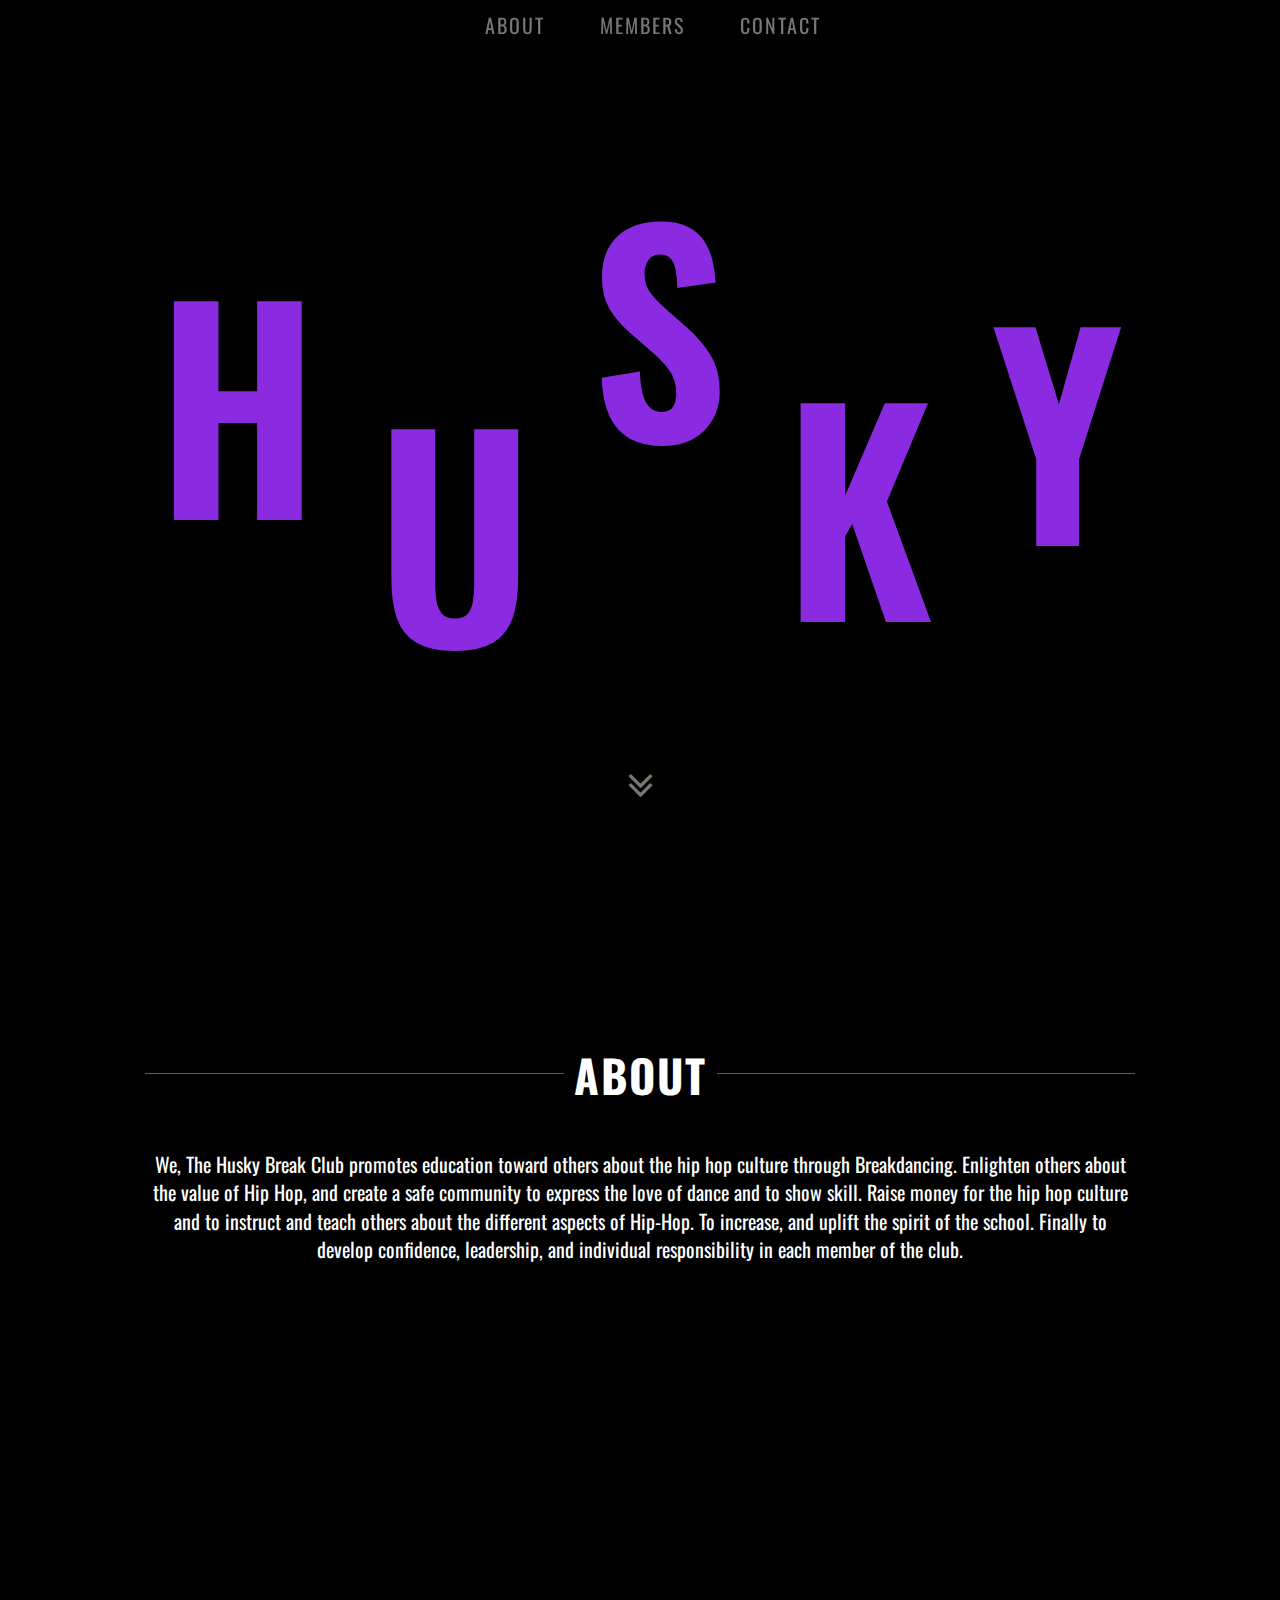
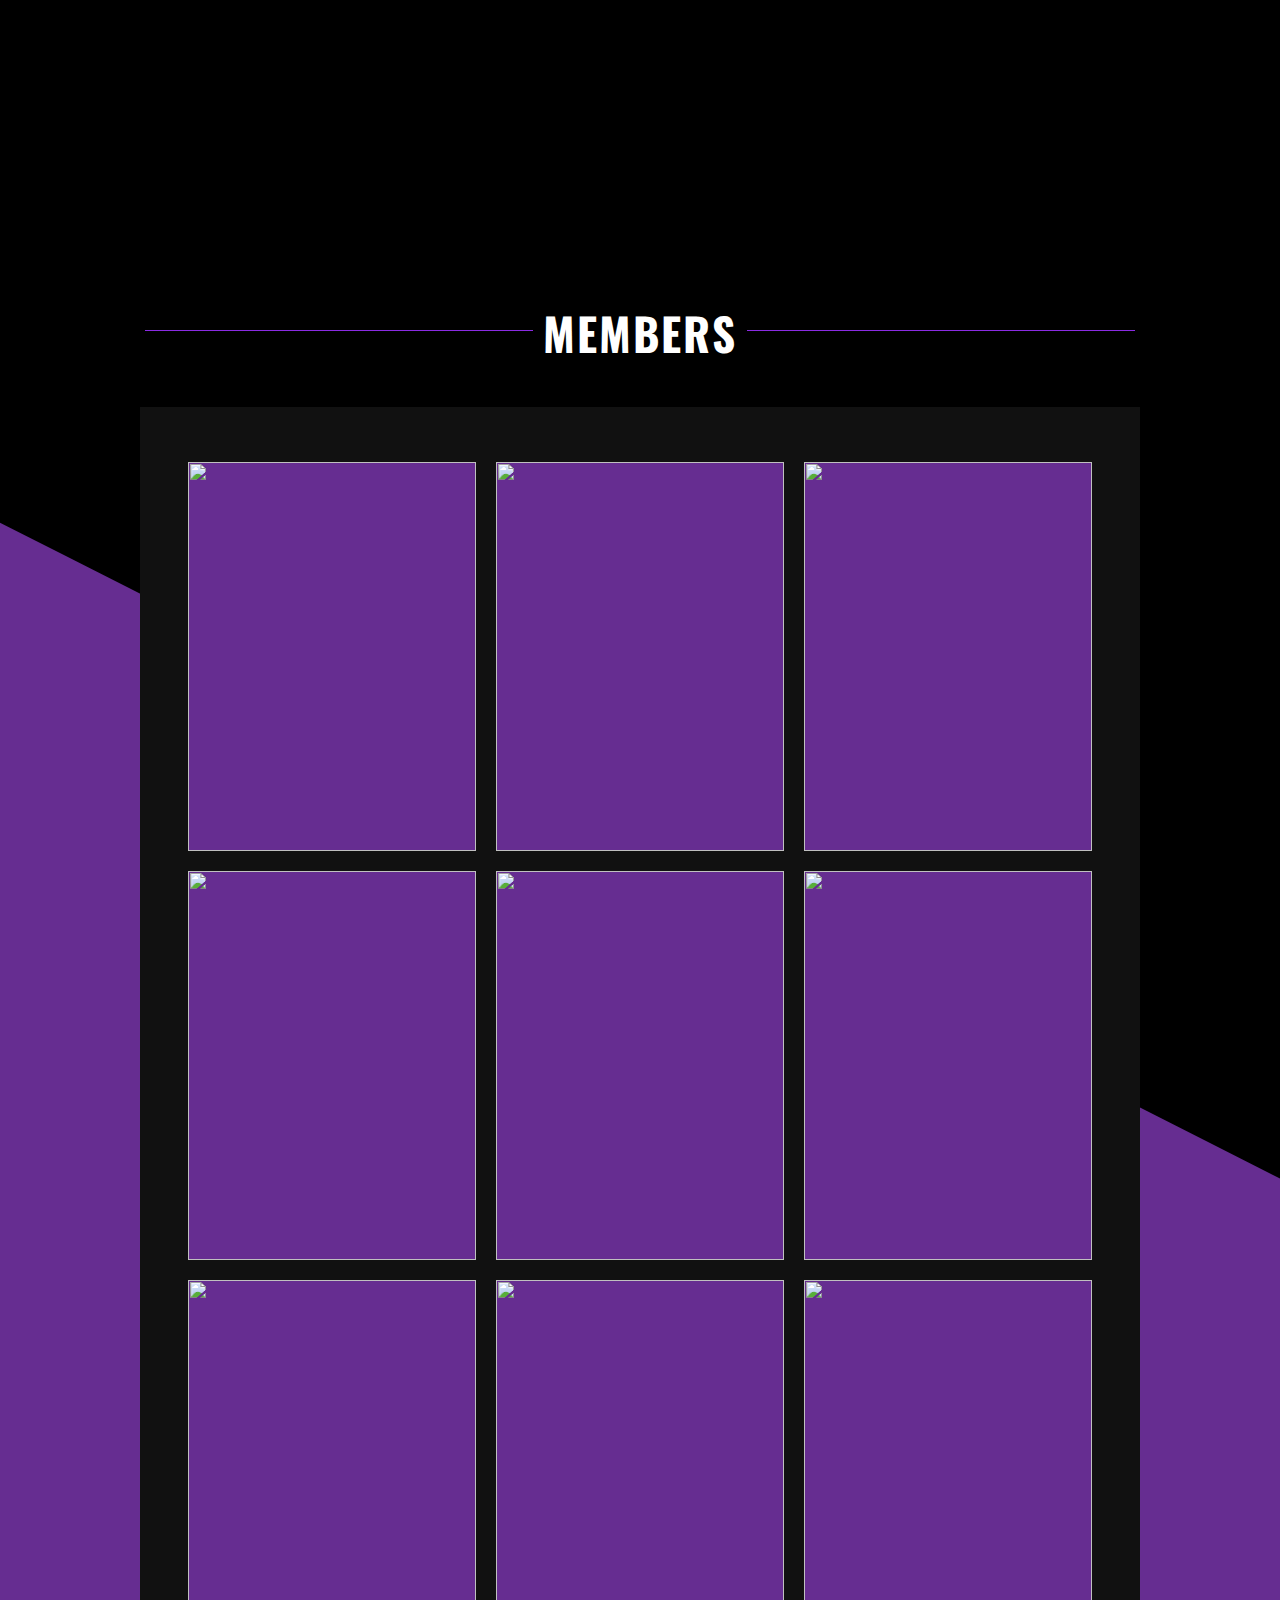
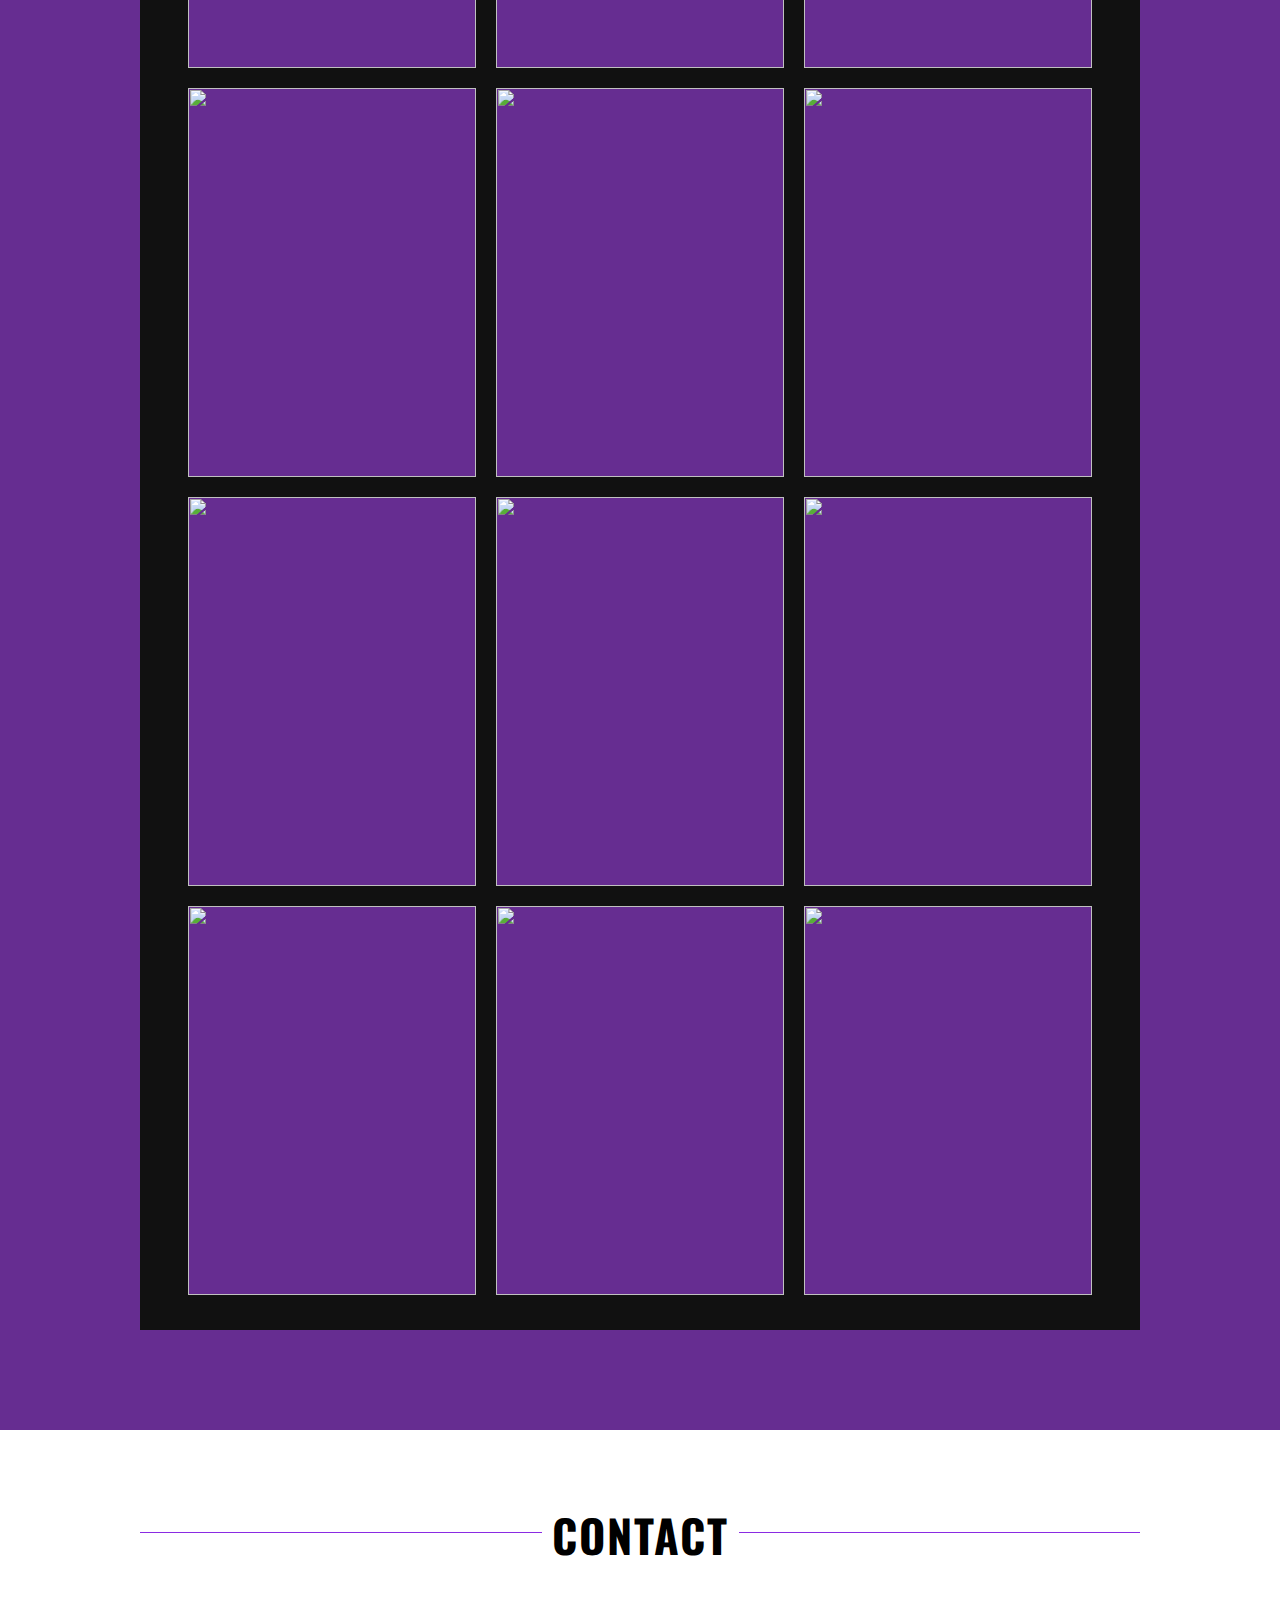
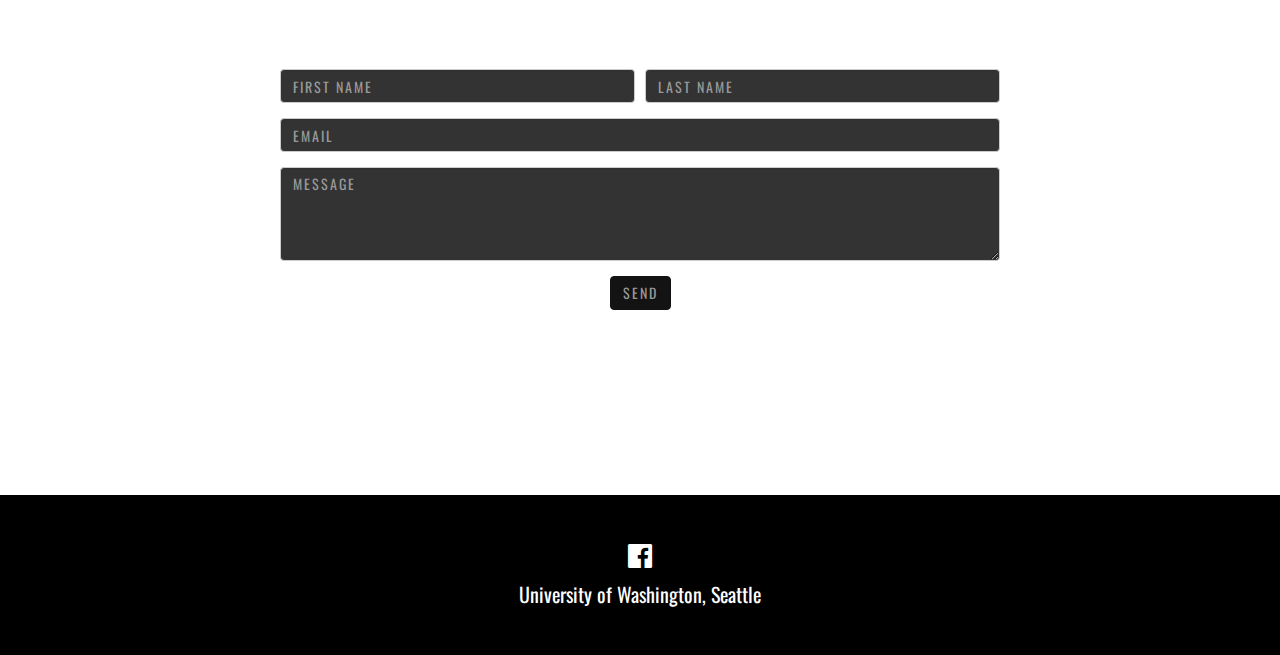
==== commit 7029ac7f: "added gavin" ====
--- a/index.html
+++ b/index.html
@@ -185,7 +185,7 @@
 
 		<footer>
 			<div class="footer-section">
-				<a href="https://www.facebook.com/HBC123/" target="_blank"><i aria-hidden="true" class="fa fa-facebook-official fa-2x"></i></a>
+				<a href="https://www.facebook.com/HuskyBC/" target="_blank"><i aria-hidden="true" class="fa fa-facebook-official fa-2x"></i></a>
 
 				<p>University of Washington, Seattle</p>
 			</div>
